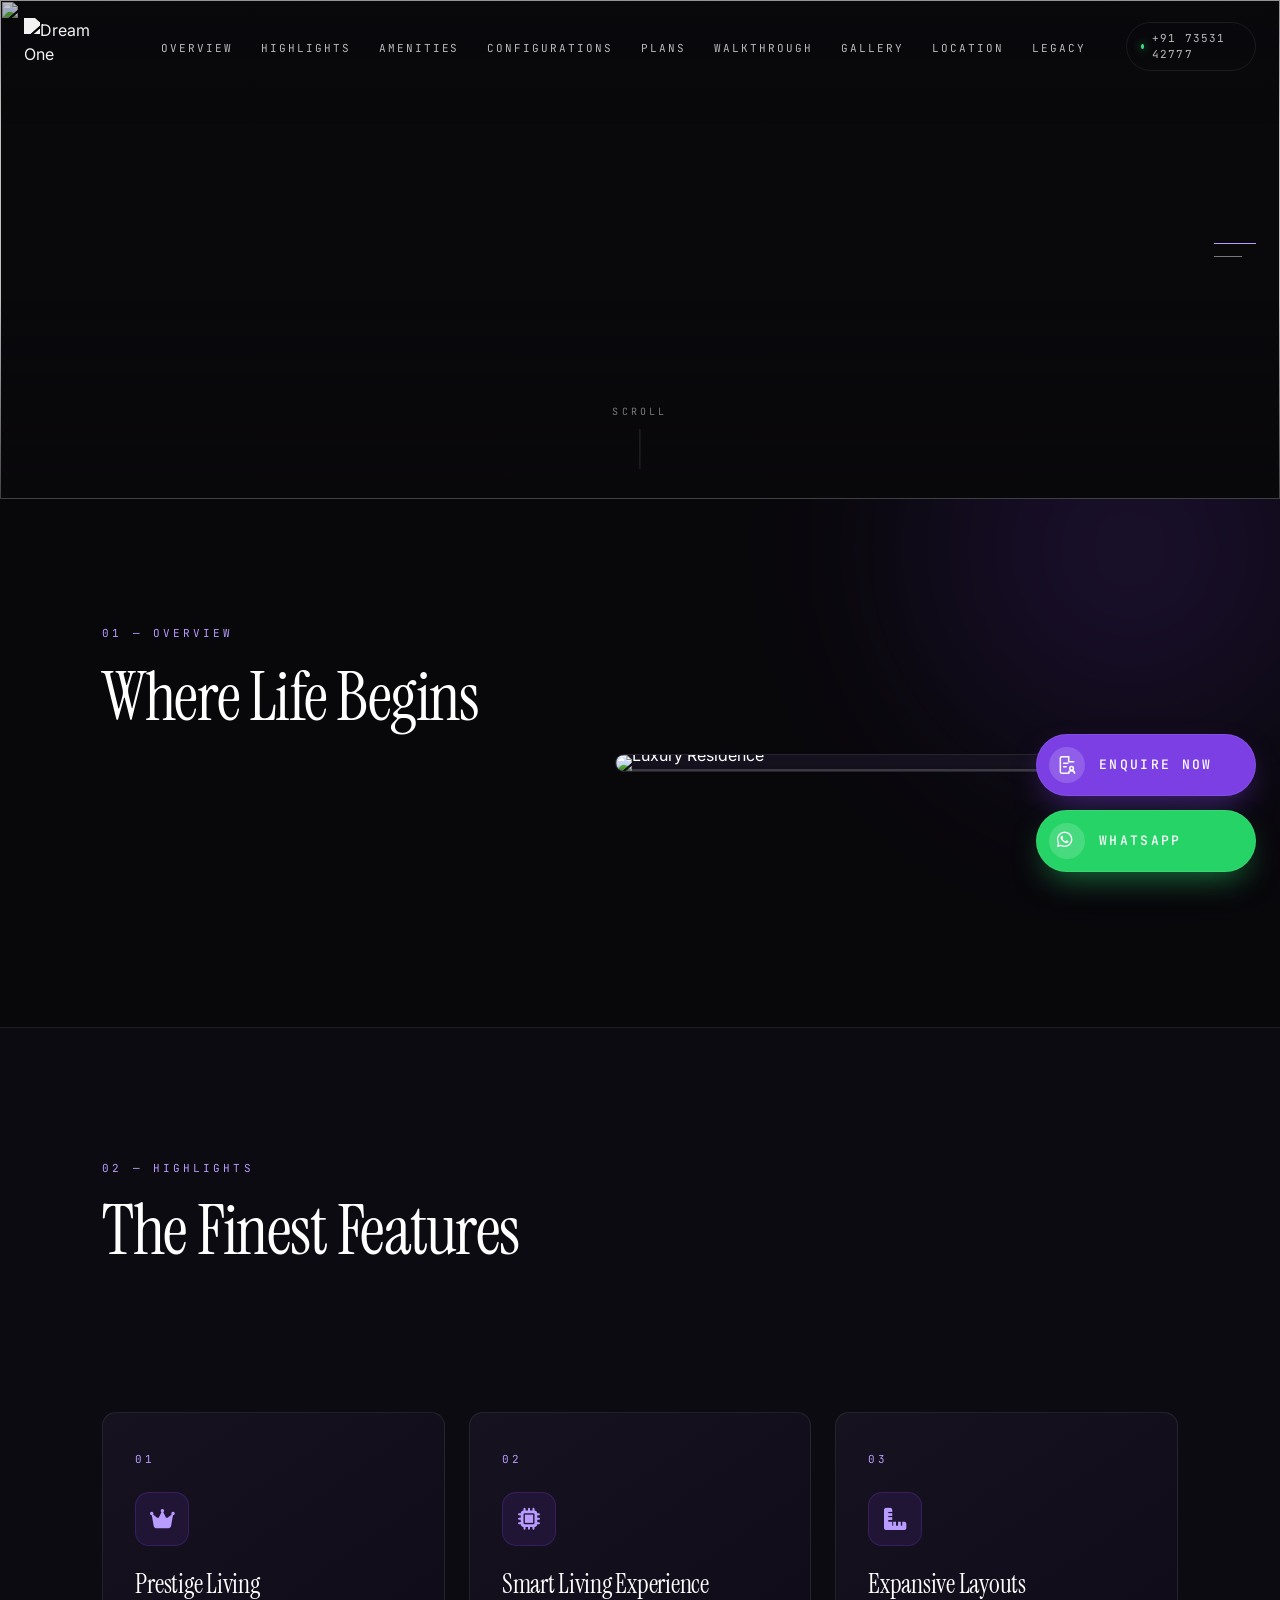
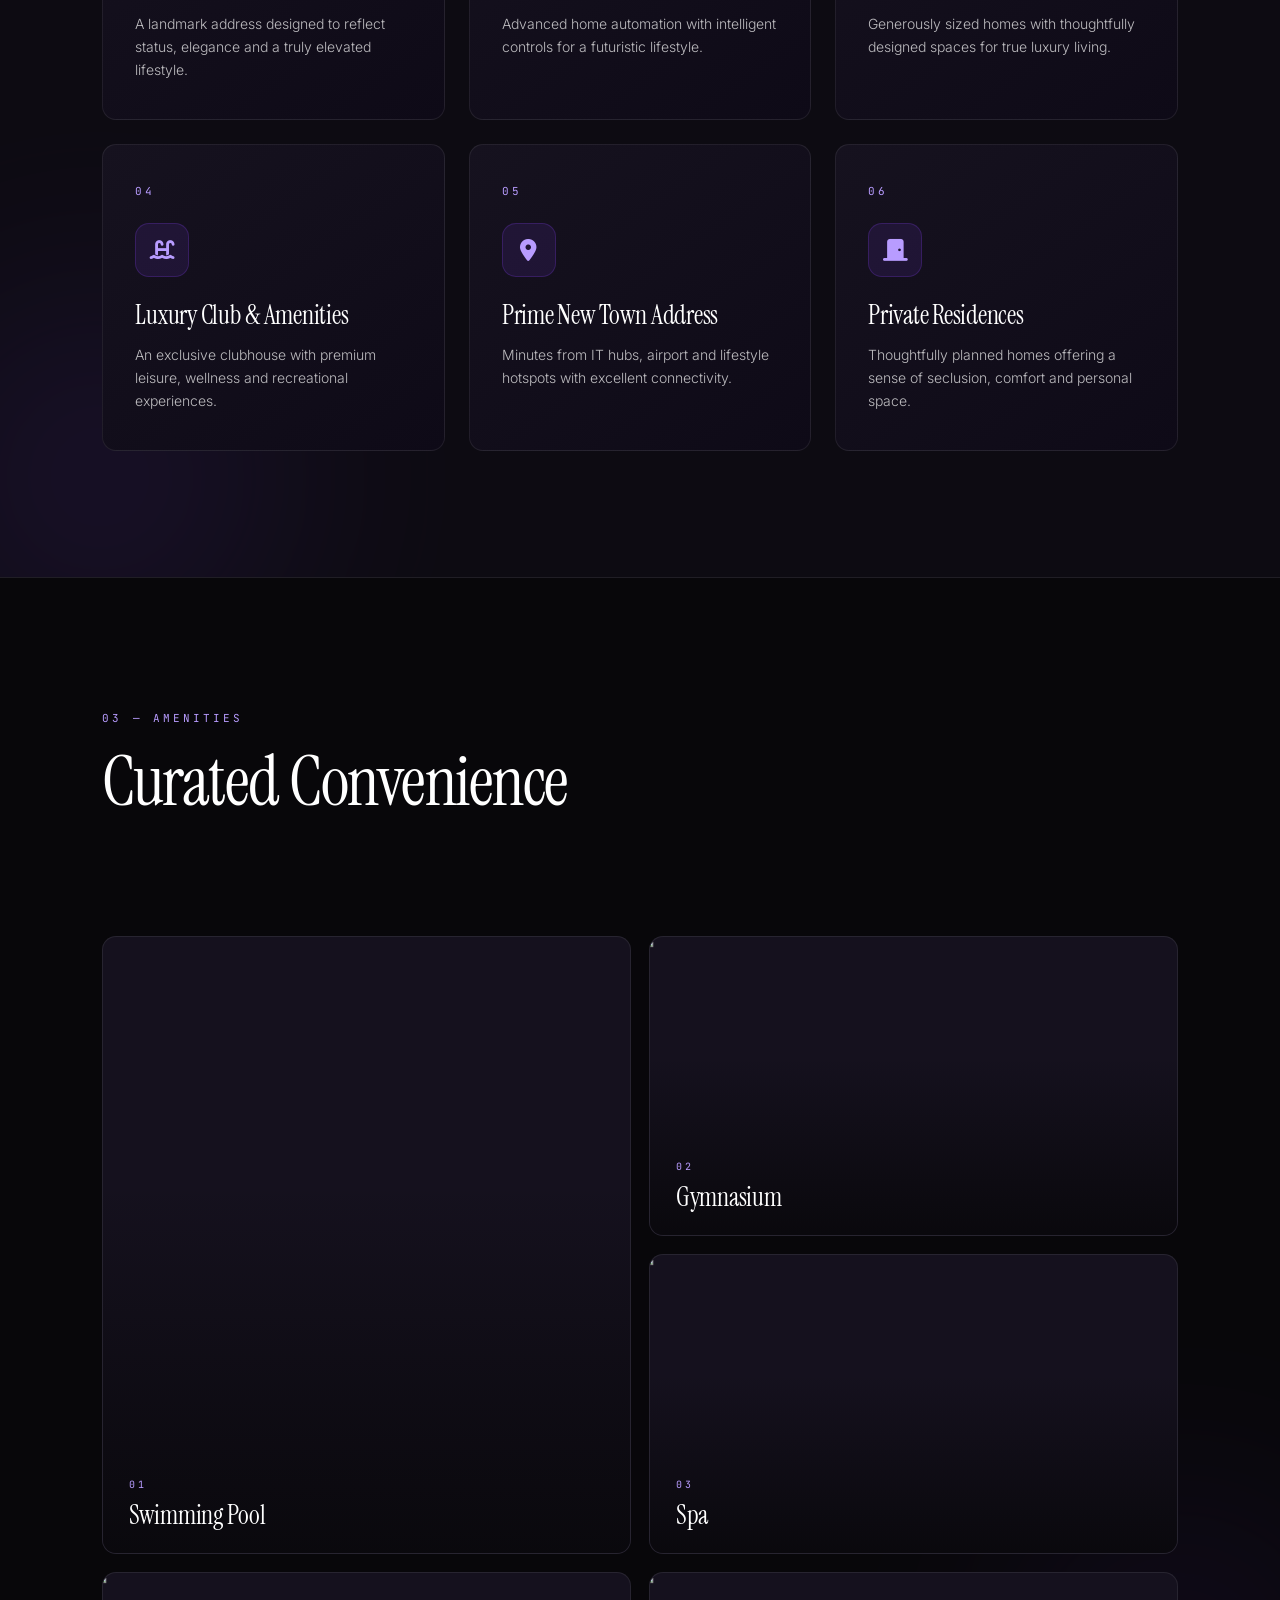
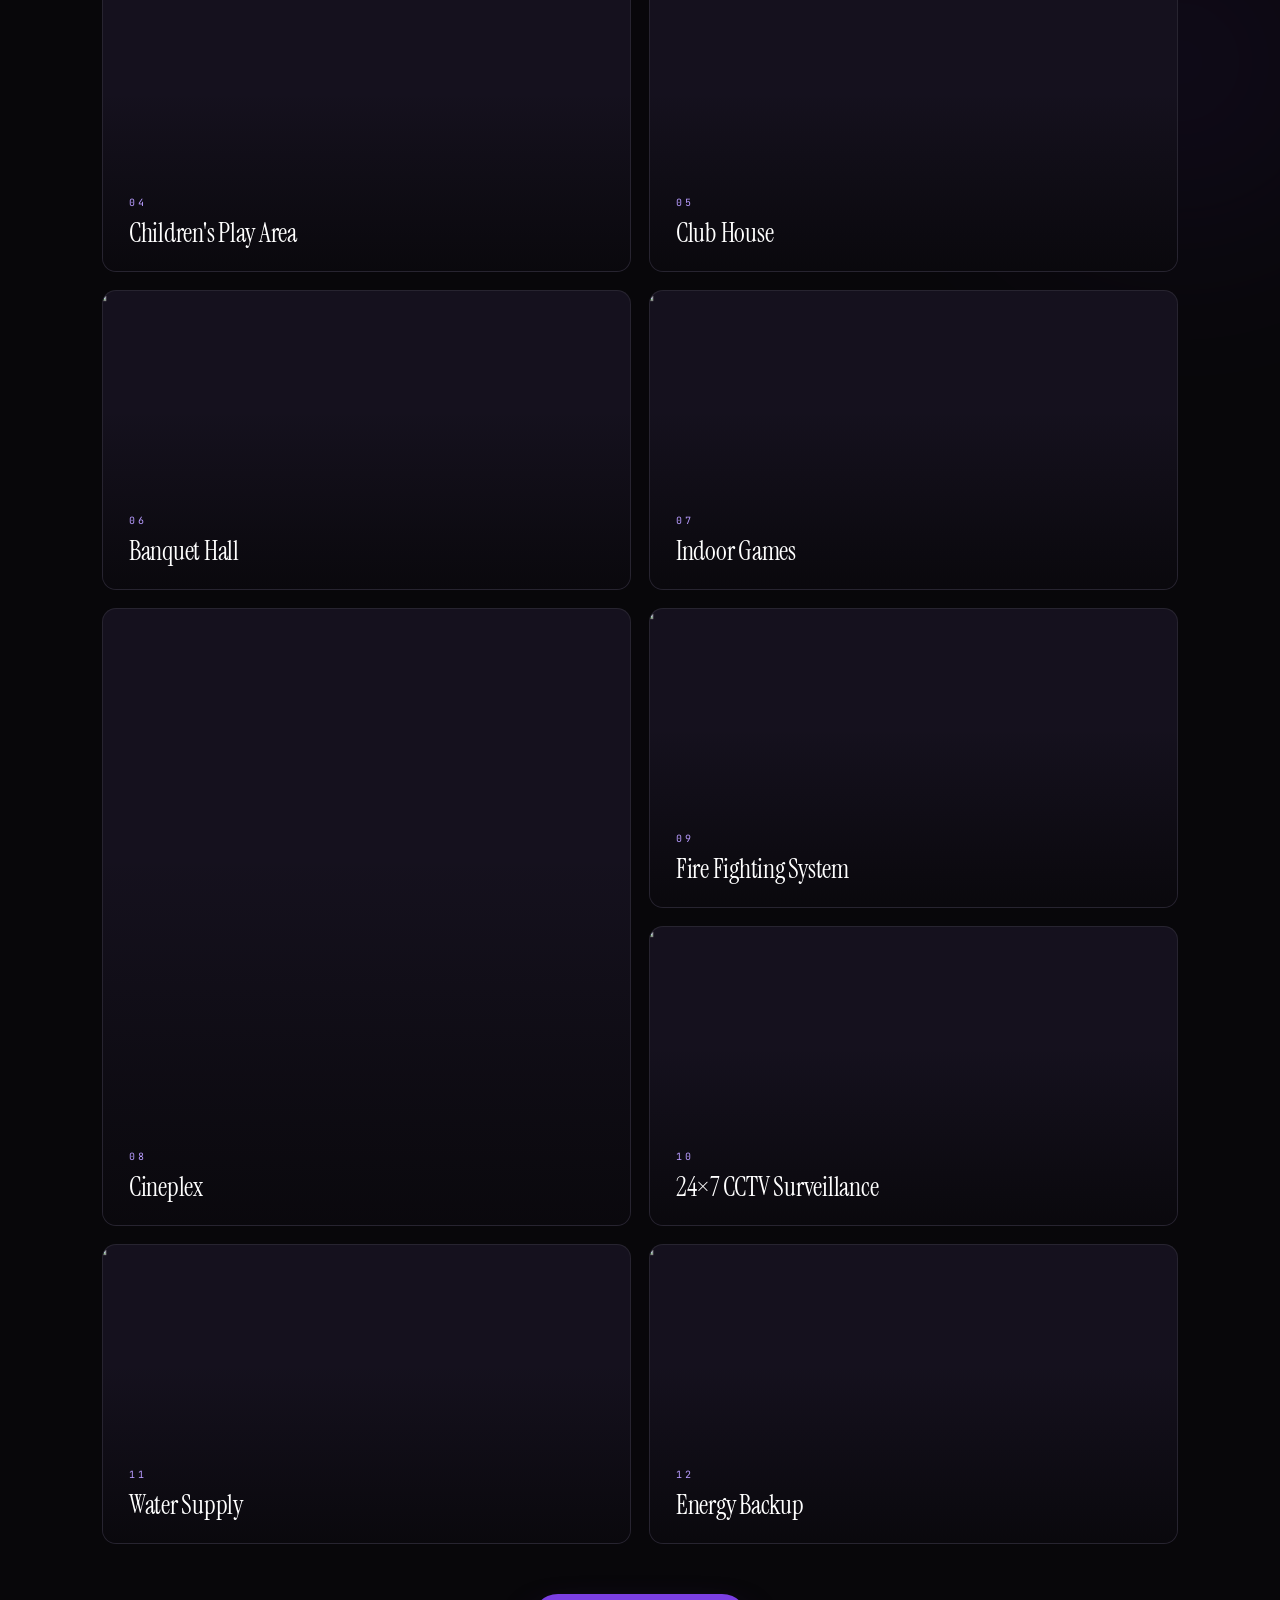
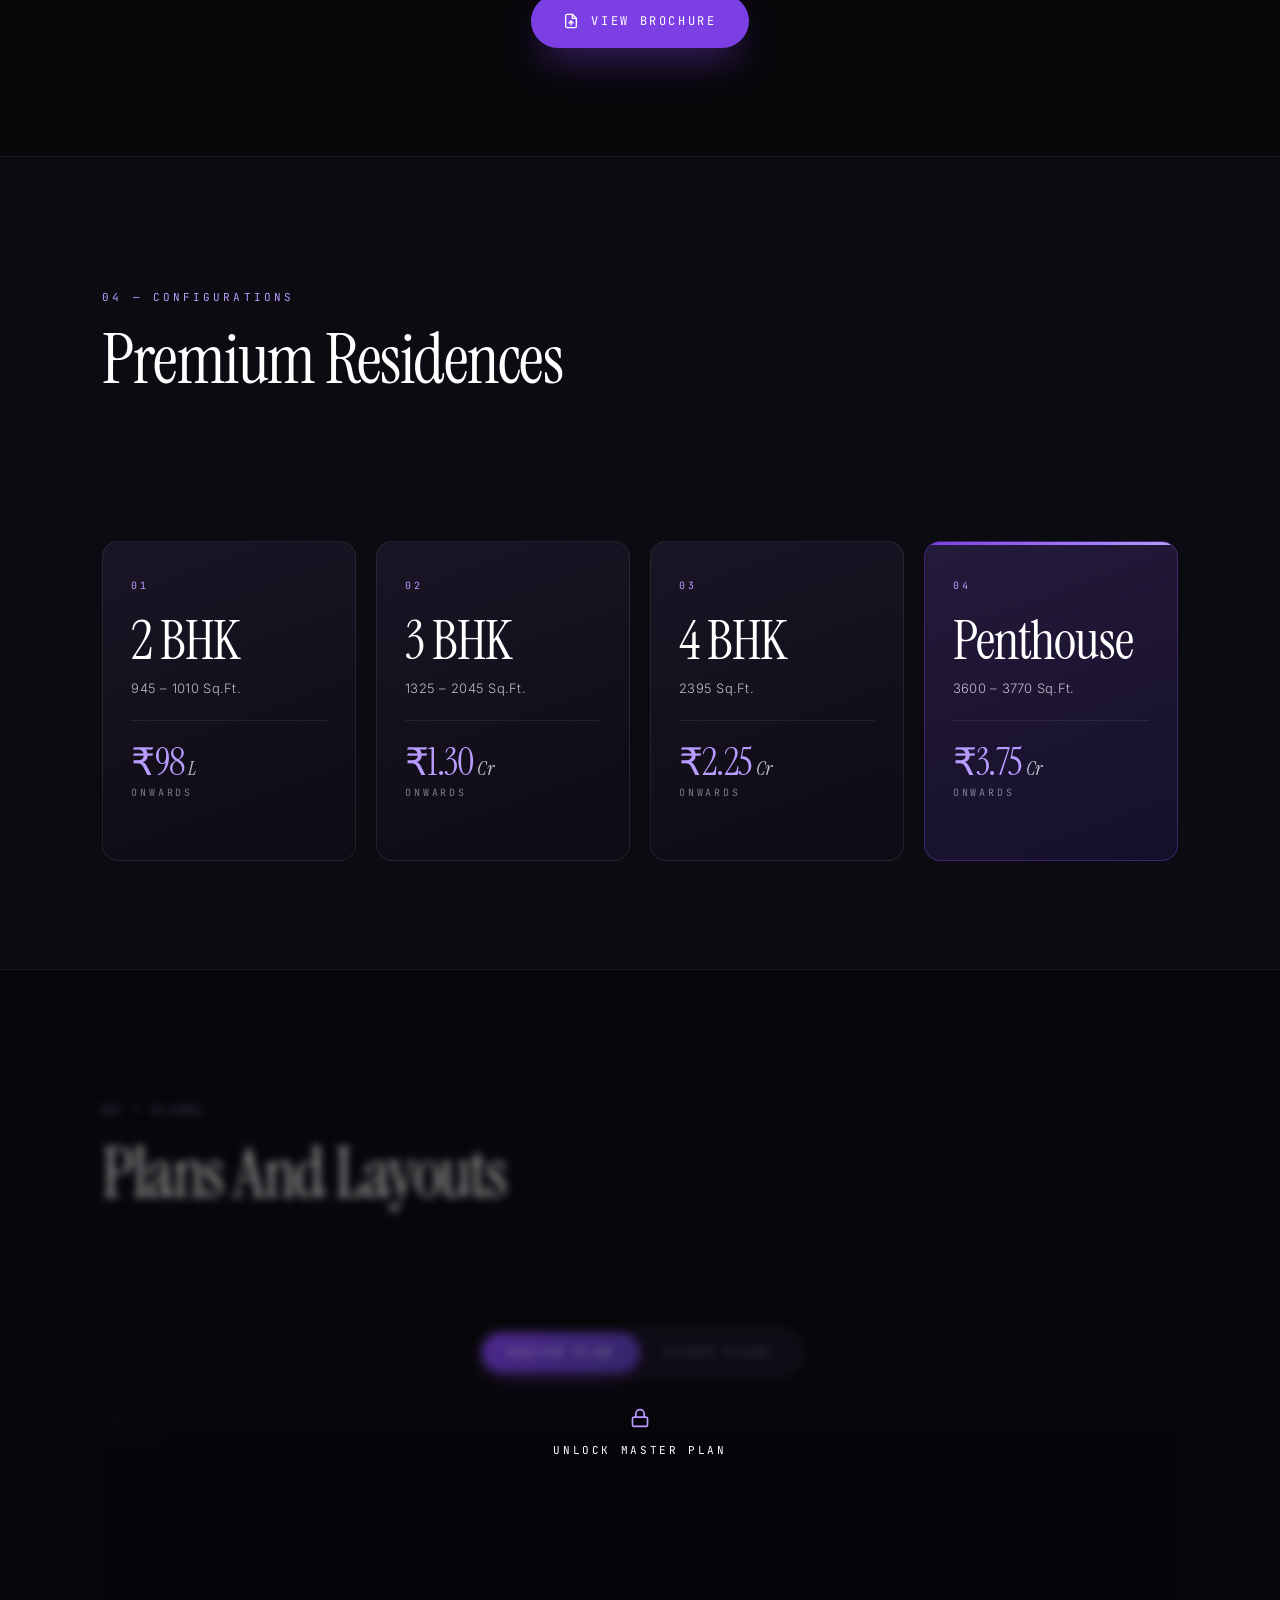
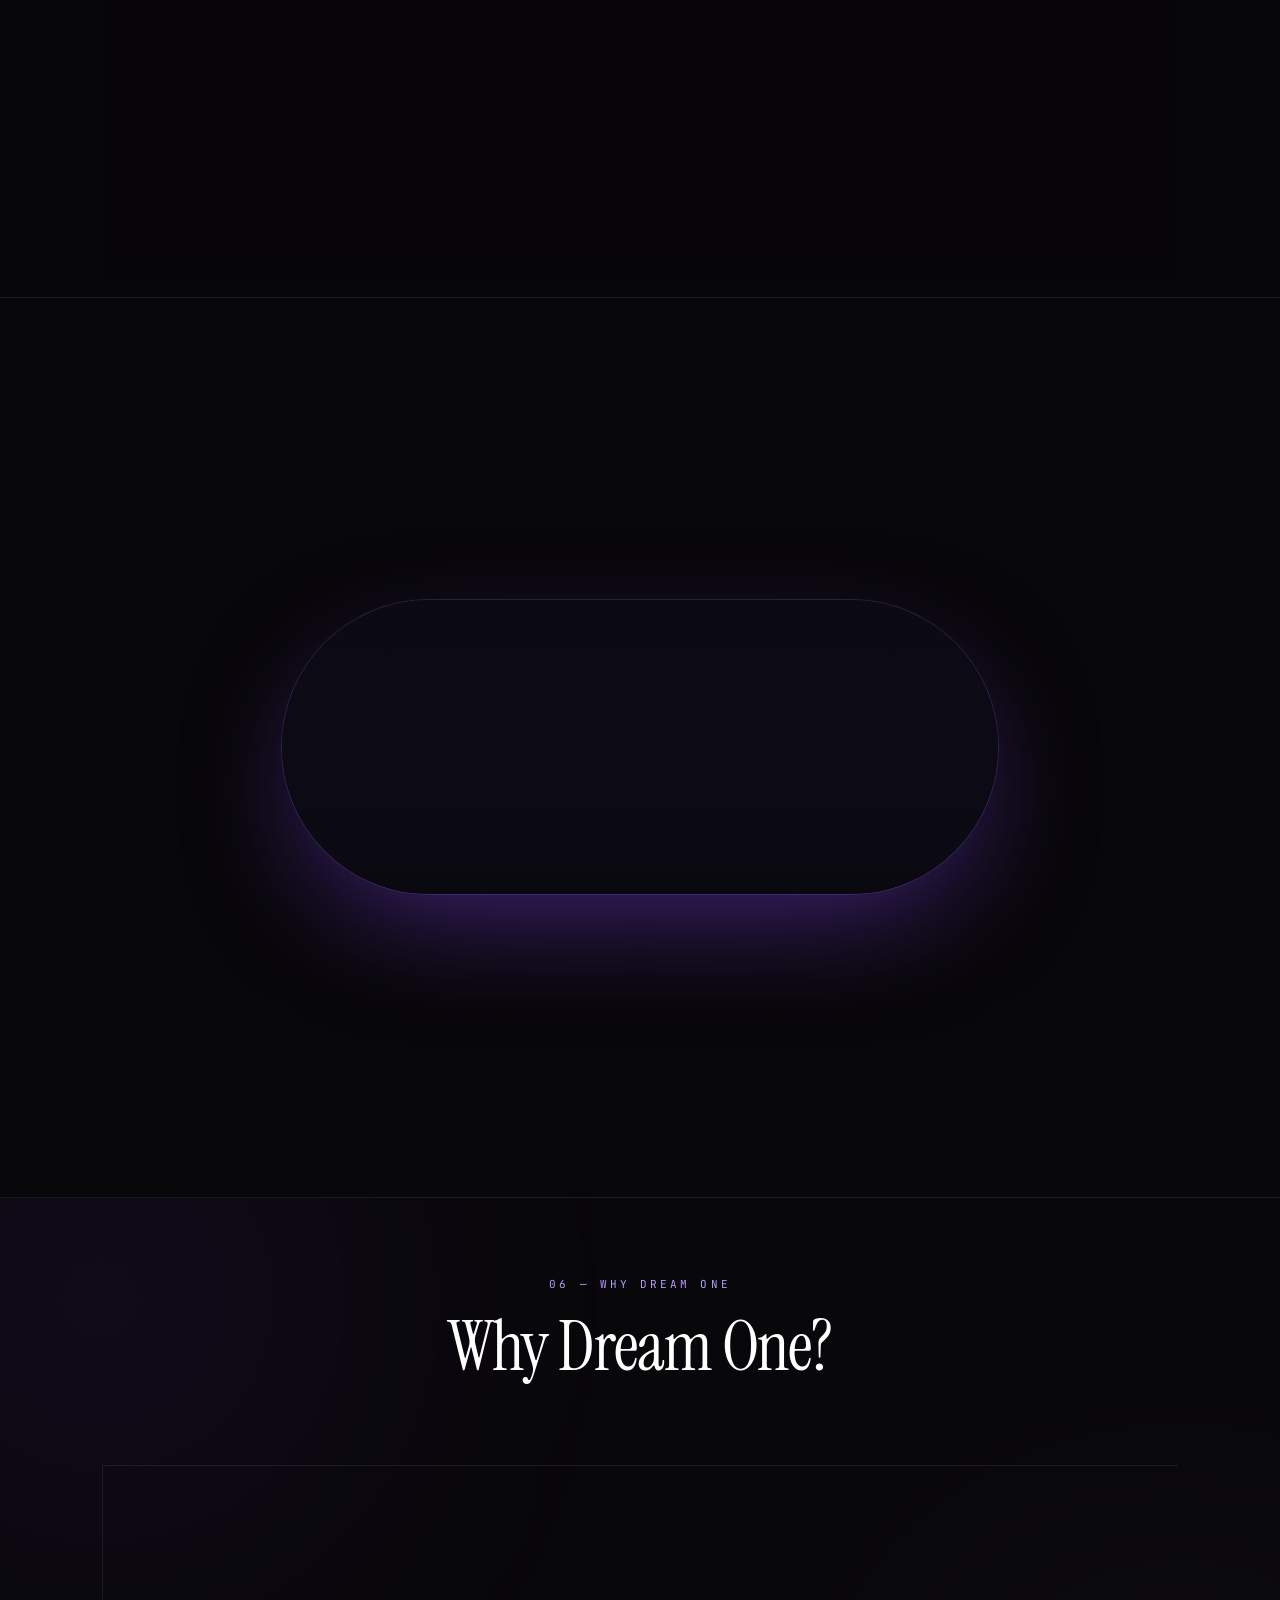
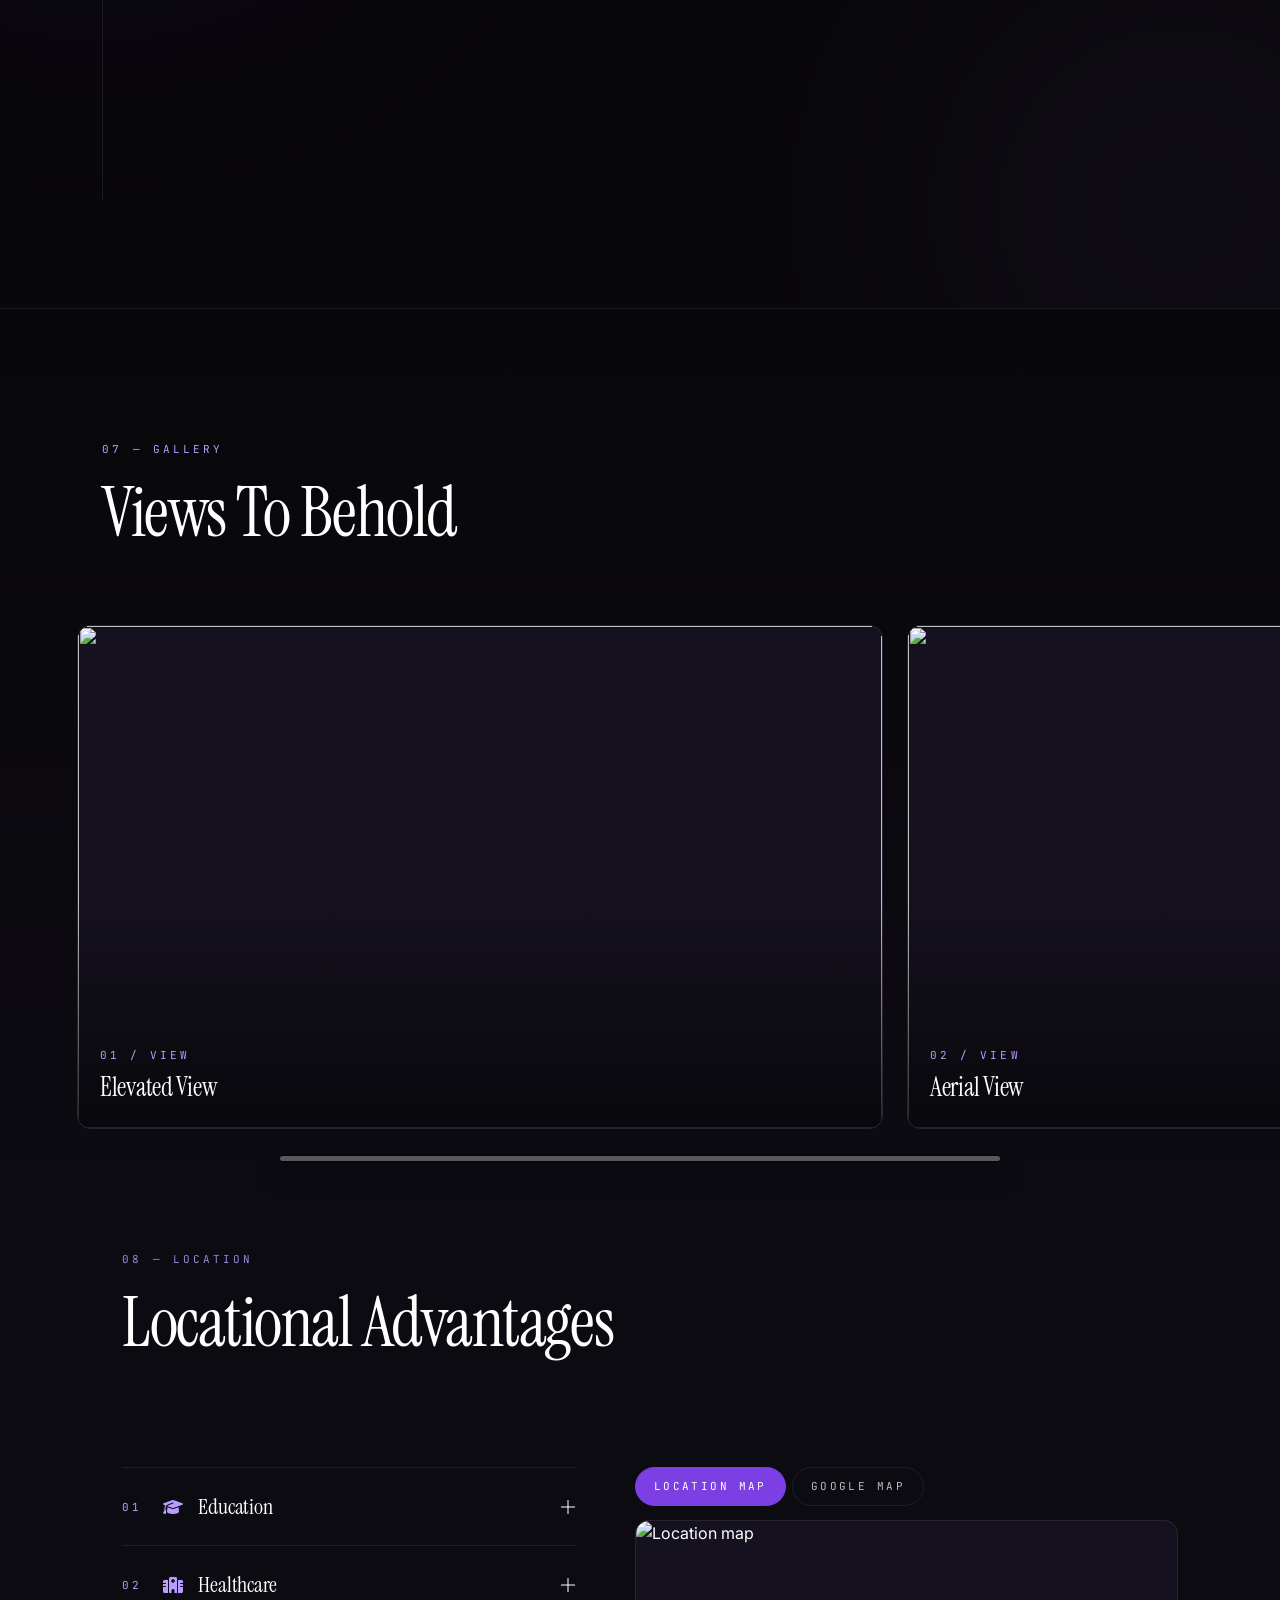
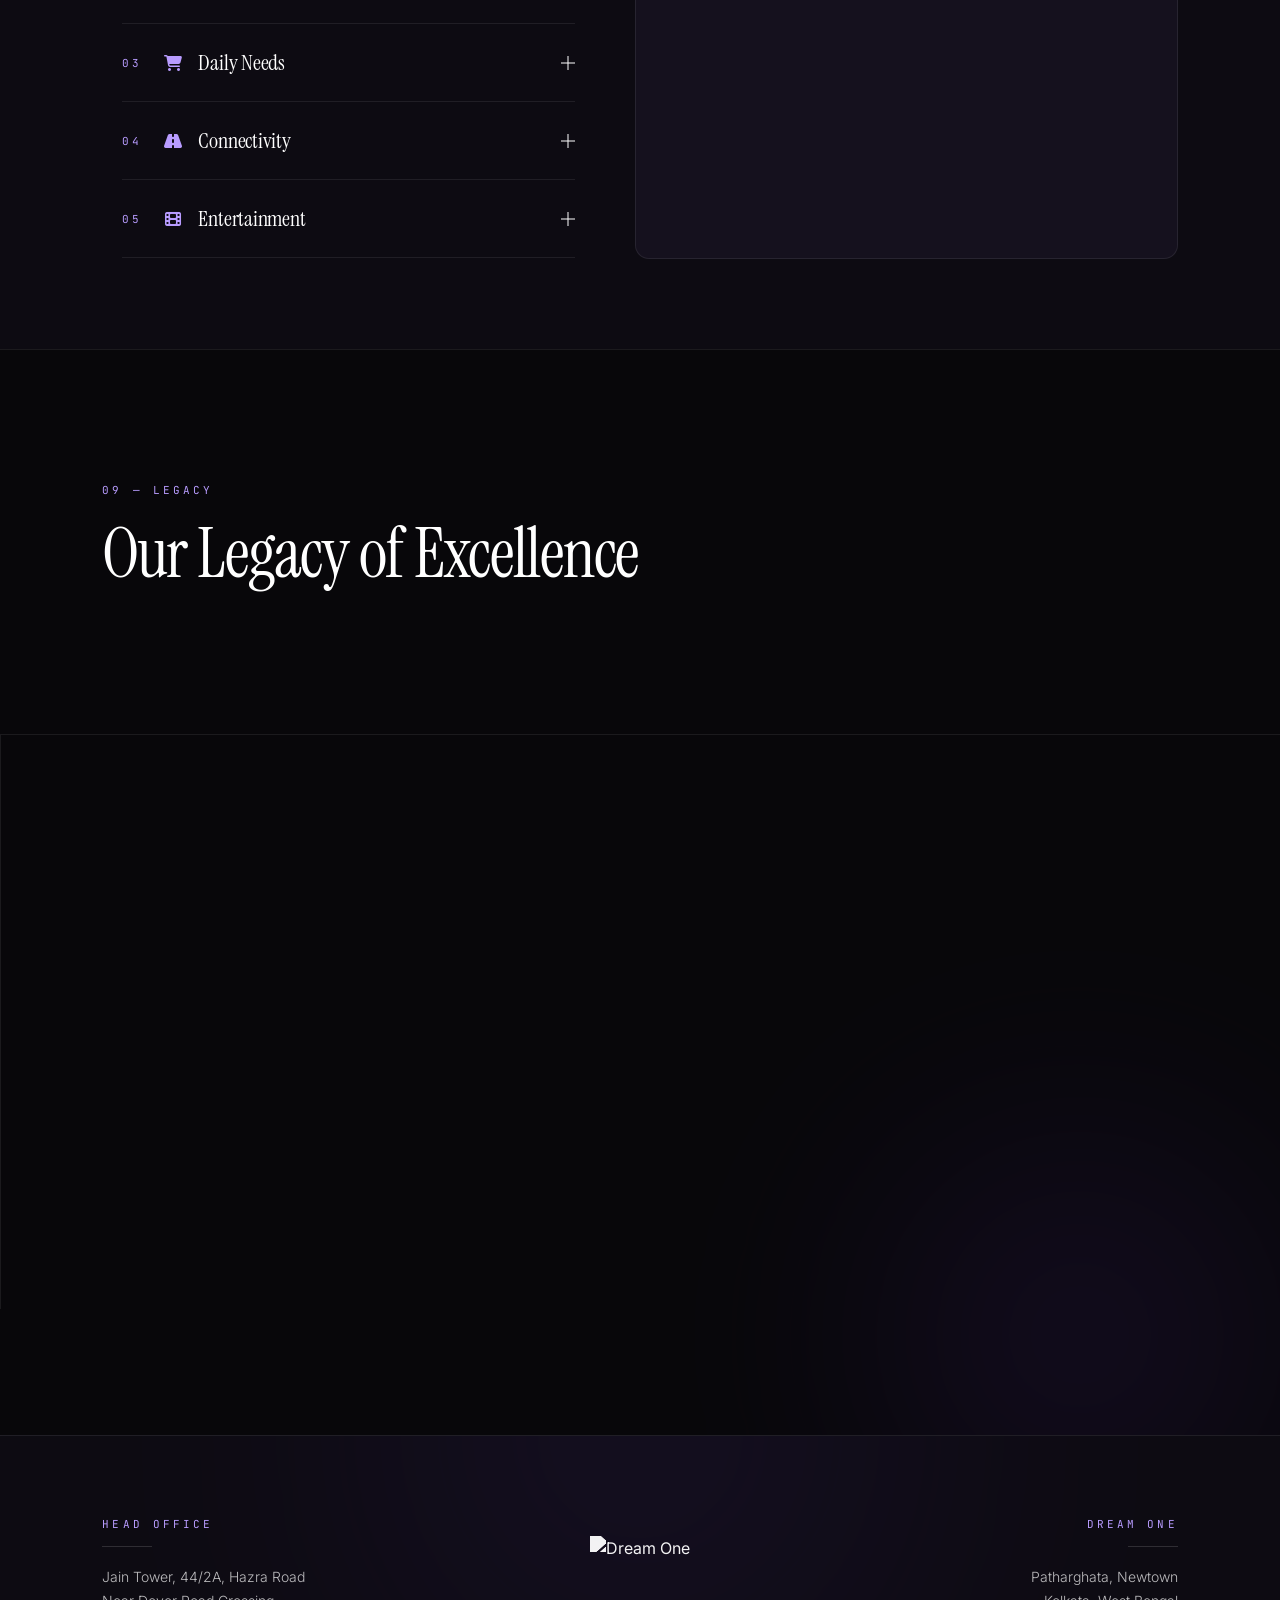
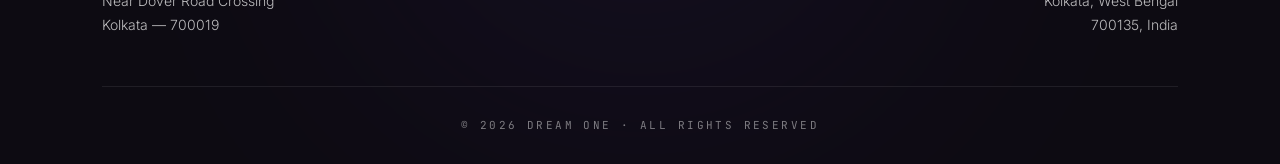
==== index.html @ 5e25c556 "Add files via upload" ====
<!DOCTYPE html>
<html lang="en">
<head>
<meta charset="UTF-8">
<meta name="viewport" content="width=device-width, initial-scale=1.0">
<title>Dream One — Where Life Begins</title>
<script>
  // Always load at top — disable browser scroll restoration
  if ('scrollRestoration' in history) history.scrollRestoration = 'manual';
  window.addEventListener('beforeunload', () => window.scrollTo(0, 0));
  window.addEventListener('load', () => { setTimeout(() => window.scrollTo(0, 0), 0); });
</script>
<link rel="icon" type="image/png" href="img/do_logo.png">

<link rel="preconnect" href="https://fonts.googleapis.com">
<link rel="preconnect" href="https://fonts.gstatic.com" crossorigin>
<link href="https://fonts.googleapis.com/css2?family=Instrument+Serif:ital@0;1&family=Inter:wght@300;400;500;600&family=JetBrains+Mono:wght@400;500&display=swap" rel="stylesheet">
<link rel="stylesheet" href="https://cdnjs.cloudflare.com/ajax/libs/font-awesome/6.5.0/css/all.min.css">

<link rel="stylesheet" href="styles.css">
<link rel="stylesheet" href="styles2.css">
</head>

<body class="is-loading">

<!-- LOADER -->
<div class="loader" id="loader">
  <div class="loader-inner">
    <img src="img/do_logo.png" alt="Dream One" class="loader-logo">
    <div class="loader-count" id="loaderCount">000</div>
    <div class="loader-bar"><span></span></div>
  </div>
</div>

<!-- SCROLL PROGRESS -->
<div class="scroll-progress"></div>


<!-- ========== NAVBAR ========== -->
<nav class="nav" id="nav">
  <div class="nav-inner">
    <a href="#top" class="nav-brand">
      <img src="img/do_logo.png" alt="Dream One" class="brand-logo">
    </a>

    <ul class="nav-menu" id="navMenu">
      <li><a href="#overview">Overview</a></li>
      <li><a href="#highlights">Highlights</a></li>
      <li><a href="#amenities">Amenities</a></li>
      <li><a href="#configurations">Configurations</a></li>
      <li><a href="#plans">Plans</a></li>
      <li><a href="#cinema">Walkthrough</a></li>
      <li><a href="#gallery">Gallery</a></li>
      <li><a href="#location">Location</a></li>
      <li><a href="#legacy">Legacy</a></li>
    </ul>

    <div class="nav-side">
      <a href="tel:+917353142777" class="nav-tel" data-magnetic>
        <span class="tel-dot"></span>
        <span>+91 73531 42777</span>
      </a>
      <button class="nav-burger" id="navBurger" aria-label="Menu">
        <span></span><span></span>
      </button>
    </div>
  </div>
</nav>


<main id="top">

<!-- ========== HERO (no overlay text) ========== -->
<section class="hero" data-screen-label="01 Hero">
  <div class="hero-media" data-hero-media>
    <img src="img/hero_desktop_1.jpg" alt="" class="hero-img active hero-img--desktop" data-hero-img>
    <img src="img/hero_desktop_2.jpg" alt="" class="hero-img hero-img--desktop" data-hero-img>
    <img src="img/hero_mobile_1.jpg" alt="" class="hero-img active hero-img--mobile" data-hero-img-mobile>
    <img src="img/hero_mobile_2.jpg" alt="" class="hero-img hero-img--mobile" data-hero-img-mobile>
    <div class="hero-grain"></div>
    <div class="hero-vignette"></div>
  </div>

  <div class="hero-pager">
    <button class="hero-pager-btn active" data-hero-idx="0"></button>
    <button class="hero-pager-btn" data-hero-idx="1"></button>
  </div>

  <div class="hero-scroll-cue">
    <span>Scroll</span>
    <div class="cue-line"><span></span></div>
  </div>
</section>


<!-- ========== OVERVIEW ========== -->
<section class="overview" id="overview" data-screen-label="02 Overview">
  <div class="ov-grid">
    <div class="ov-left">
      <span class="sect-num">01 — Overview</span>
      <h2 data-split-lines>Where Life Begins</h2>
      <div class="ov-divider"></div>
      <p class="ov-para" data-fade>
        Dream One is a refined residential address where architecture, light and location come
        together. Thoughtful detailing and generous spaces create a quiet, prestigious lifestyle
        balanced between urban connectivity and calm.
      </p>
    </div>

    <figure class="ov-figure" data-parallax-img>
      <img src="img/overview_image.png" alt="Luxury Residence">
      <div class="ov-figure-frame"></div>
    </figure>
  </div>
</section>


<!-- ========== HIGHLIGHTS ========== -->
<section class="highlights" id="highlights" data-screen-label="03 Highlights">

  <header class="sect-head">
    <span class="sect-num">02 — Highlights</span>
    <h2 data-split-lines>The Finest Features</h2>
    <div class="sect-divider"></div>
    <p class="sect-sub" data-fade>
      A seamless fusion of smart technology, spacious living and refined luxury in the heart of New Town.
    </p>
  </header>

  <div class="hl-grid">
    <article class="hl-card" data-hl>
      <span class="hl-num">01</span>
      <div class="hl-icon"><i class="fas fa-crown"></i></div>
      <h3>Prestige Living</h3>
      <p>A landmark address designed to reflect status, elegance and a truly elevated lifestyle.</p>
    </article>

    <article class="hl-card" data-hl>
      <span class="hl-num">02</span>
      <div class="hl-icon"><i class="fas fa-microchip"></i></div>
      <h3>Smart Living Experience</h3>
      <p>Advanced home automation with intelligent controls for a futuristic lifestyle.</p>
    </article>

    <article class="hl-card" data-hl>
      <span class="hl-num">03</span>
      <div class="hl-icon"><i class="fas fa-ruler-combined"></i></div>
      <h3>Expansive Layouts</h3>
      <p>Generously sized homes with thoughtfully designed spaces for true luxury living.</p>
    </article>

    <article class="hl-card" data-hl>
      <span class="hl-num">04</span>
      <div class="hl-icon"><i class="fas fa-water-ladder"></i></div>
      <h3>Luxury Club &amp; Amenities</h3>
      <p>An exclusive clubhouse with premium leisure, wellness and recreational experiences.</p>
    </article>

    <article class="hl-card" data-hl>
      <span class="hl-num">05</span>
      <div class="hl-icon"><i class="fas fa-location-dot"></i></div>
      <h3>Prime New Town Address</h3>
      <p>Minutes from IT hubs, airport and lifestyle hotspots with excellent connectivity.</p>
    </article>

    <article class="hl-card" data-hl>
      <span class="hl-num">06</span>
      <div class="hl-icon"><i class="fas fa-door-closed"></i></div>
      <h3>Private Residences</h3>
      <p>Thoughtfully planned homes offering a sense of seclusion, comfort and personal space.</p>
    </article>
  </div>

</section>


<!-- ========== AMENITIES ========== -->
<section class="amenities" id="amenities" data-screen-label="04 Amenities">

  <header class="sect-head">
    <span class="sect-num">03 — Amenities</span>
    <h2 data-split-lines>Curated Convenience</h2>
    <div class="sect-divider"></div>
    <p class="sect-sub" data-fade>
      Curated lifestyle spaces designed to elevate everyday living.
    </p>
  </header>

  <ul class="am-grid">
    <li class="am-tile am-tile--tall" data-am><img src="img/a1.webp" alt="" loading="lazy" decoding="async"><div class="am-cap"><span>01</span><b>Swimming Pool</b></div></li>
    <li class="am-tile" data-am><img src="img/a2.webp" alt="" loading="lazy" decoding="async"><div class="am-cap"><span>02</span><b>Gymnasium</b></div></li>
    <li class="am-tile" data-am><img src="img/a3.webp" alt="" loading="lazy" decoding="async"><div class="am-cap"><span>03</span><b>Spa</b></div></li>
    <li class="am-tile" data-am><img src="img/a4.webp" alt="" loading="lazy" decoding="async"><div class="am-cap"><span>04</span><b>Children's Play Area</b></div></li>
    <li class="am-tile" data-am><img src="img/a5.webp" alt="" loading="lazy" decoding="async"><div class="am-cap"><span>05</span><b>Club House</b></div></li>
    <li class="am-tile" data-am><img src="img/a6.webp" alt="" loading="lazy" decoding="async"><div class="am-cap"><span>06</span><b>Banquet Hall</b></div></li>
    <li class="am-tile" data-am><img src="img/a7.webp" alt="" loading="lazy" decoding="async"><div class="am-cap"><span>07</span><b>Indoor Games</b></div></li>
    <li class="am-tile am-tile--tall" data-am><img src="img/a8.webp" alt="" loading="lazy" decoding="async"><div class="am-cap"><span>08</span><b>Cineplex</b></div></li>
    <li class="am-tile" data-am><img src="img/a9.webp" alt="" loading="lazy" decoding="async"><div class="am-cap"><span>09</span><b>Fire Fighting System</b></div></li>
    <li class="am-tile" data-am><img src="img/a10.webp" alt="" loading="lazy" decoding="async"><div class="am-cap"><span>10</span><b>24×7 CCTV Surveillance</b></div></li>
    <li class="am-tile" data-am><img src="img/a11.webp" alt="" loading="lazy" decoding="async"><div class="am-cap"><span>11</span><b>Water Supply</b></div></li>
    <li class="am-tile" data-am><img src="img/a12.webp" alt="" loading="lazy" decoding="async"><div class="am-cap"><span>12</span><b>Energy Backup</b></div></li>
  </ul>
  <div class="am-cta">
    <button class="brochure-btn" id="brochureBtn" data-type="brochure">
      <svg width="16" height="16" viewBox="0 0 24 24" fill="none" stroke="currentColor" stroke-width="2" stroke-linecap="round" stroke-linejoin="round"><path d="M14 2H6a2 2 0 0 0-2 2v16a2 2 0 0 0 2 2h12a2 2 0 0 0 2-2V8z"/><polyline points="14 2 14 8 20 8"/><line x1="12" y1="18" x2="12" y2="12"/><polyline points="9 15 12 12 15 15"/></svg>
      <span id="brochureLabel">View Brochure</span>
    </button>
  </div>

</section>


<!-- ========== CONFIGURATIONS ========== -->
<section class="config" id="configurations" data-screen-label="05 Configurations">

  <header class="sect-head">
    <span class="sect-num">04 — Configurations</span>
    <h2 data-split-lines>Premium Residences</h2>
    <div class="sect-divider"></div>
    <p class="sect-sub" data-fade>
      Spacious residences crafted with intelligent layouts, refined interiors and optimal space utilization.
    </p>
  </header>

  <div class="cfg-grid">
    <article class="cfg-card" data-cfg>
      <span class="cfg-idx">01</span>
      <h3 class="cfg-bhk">2 BHK</h3>
      <p class="cfg-size">945 – 1010 Sq.Ft.</p>
      <div class="cfg-line"></div>
      <p class="cfg-price">₹98<em>L</em></p>
      <span class="cfg-onwards">Onwards</span>
    </article>

    <article class="cfg-card" data-cfg>
      <span class="cfg-idx">02</span>
      <h3 class="cfg-bhk">3 BHK</h3>
      <p class="cfg-size">1325 – 2045 Sq.Ft.</p>
      <div class="cfg-line"></div>
      <p class="cfg-price">₹1.30<em>Cr</em></p>
      <span class="cfg-onwards">Onwards</span>
    </article>

    <article class="cfg-card" data-cfg>
      <span class="cfg-idx">03</span>
      <h3 class="cfg-bhk">4 BHK</h3>
      <p class="cfg-size">2395 Sq.Ft.</p>
      <div class="cfg-line"></div>
      <p class="cfg-price">₹2.25<em>Cr</em></p>
      <span class="cfg-onwards">Onwards</span>
    </article>

    <article class="cfg-card cfg-card--feature" data-cfg>
      <span class="cfg-idx">04</span>
      <h3 class="cfg-bhk">Penthouse</h3>
      <p class="cfg-size">3600 – 3770 Sq.Ft.</p>
      <div class="cfg-line"></div>
      <p class="cfg-price">₹3.75<em>Cr</em></p>
      <span class="cfg-onwards">Onwards</span>
    </article>
  </div>
</section>


<!-- ========== PLANS ========== -->
<section class="plans" id="plans" data-screen-label="06 Plans">

  <header class="sect-head">
    <span class="sect-num">05 — Plans</span>
    <h2 data-split-lines>Plans And Layouts</h2>
    <div class="sect-divider"></div>
    <p class="sect-sub" data-fade>
      Explore the master layout and detailed floor configurations.
    </p>
  </header>

  <div class="plans-tabs">
    <button class="ptab active" data-tab="master">Master Plan</button>
    <button class="ptab" data-tab="floor">Floor Plans</button>
  </div>

  <div class="plans-pane active" data-pane="master">
    <div class="plan-section-label"><span>Master Plan</span></div>
    <div class="plan-card plan-card--lg locked" data-plan><div class="plan-img-wrap"><img src="img/1.webp" alt="Master Plan"></div>
      <button class="plan-lock open-modal" data-type="enquiry">
        <svg width="20" height="20" viewBox="0 0 24 24" fill="none" stroke="currentColor" stroke-width="2"><rect x="3" y="11" width="18" height="11" rx="2"/><path d="M7 11V7a5 5 0 0 1 10 0v4"/></svg>
        <span>Unlock Master Plan</span>
      </button>
    </div>
  </div>

  <div class="plans-pane" data-pane="floor">
    <div class="plan-section-label"><span>Floor Plans</span></div>
    <div class="plans-grid">
      <div class="plan-card locked" data-plan><div class="plan-img-wrap"><img src="img/2.webp" alt=""></div><button class="plan-lock open-modal" data-type="enquiry">View</button><div class="plan-info"><b>Floor Plan 1</b><span>Block - 1</span></div></div>
      <div class="plan-card locked" data-plan><div class="plan-img-wrap"><img src="img/3.webp" alt=""></div><button class="plan-lock open-modal" data-type="enquiry">View</button><div class="plan-info"><b>Floor Plan 2</b><span>Block - 1</span></div></div>
      <div class="plan-card locked" data-plan><div class="plan-img-wrap"><img src="img/4.webp" alt=""></div><button class="plan-lock open-modal" data-type="enquiry">View</button><div class="plan-info"><b>Floor Plan 3</b><span>Block - 2</span></div></div>
      <div class="plan-card locked" data-plan><div class="plan-img-wrap"><img src="img/5.webp" alt=""></div><button class="plan-lock open-modal" data-type="enquiry">View</button><div class="plan-info"><b>Floor Plan 4</b><span>Block - 2</span></div></div>
      <div class="plan-card locked" data-plan><div class="plan-img-wrap"><img src="img/6.webp" alt=""></div><button class="plan-lock open-modal" data-type="enquiry">View</button><div class="plan-info"><b>Floor Plan 5</b><span>Block - 2</span></div></div>
      <div class="plan-card locked" data-plan><div class="plan-img-wrap"><img src="img/7.webp" alt=""></div><button class="plan-lock open-modal" data-type="enquiry">View</button><div class="plan-info"><b>Floor Plan 6</b><span>Block - 2</span></div></div>
      <div class="plan-card locked" data-plan><div class="plan-img-wrap"><img src="img/8.webp" alt=""></div><button class="plan-lock open-modal" data-type="enquiry">View</button><div class="plan-info"><b>Floor Plan 7</b><span>Block - 3</span></div></div>
      <div class="plan-card locked" data-plan><div class="plan-img-wrap"><img src="img/9.webp" alt=""></div><button class="plan-lock open-modal" data-type="enquiry">View</button><div class="plan-info"><b>Floor Plan 8</b><span>Block - 3</span></div></div>
      <div class="plan-card locked" data-plan><div class="plan-img-wrap"><img src="img/10.webp" alt=""></div><button class="plan-lock open-modal" data-type="enquiry">View</button><div class="plan-info"><b>Floor Plan 9</b><span>Block - 3</span></div></div>
      <div class="plan-card locked" data-plan><div class="plan-img-wrap"><img src="img/11.webp" alt=""></div><button class="plan-lock open-modal" data-type="enquiry">View</button><div class="plan-info"><b>Floor Plan 10</b><span>Block - 3 &amp; 4</span></div></div>
      <div class="plan-card locked" data-plan><div class="plan-img-wrap"><img src="img/12.webp" alt=""></div><button class="plan-lock open-modal" data-type="enquiry">View</button><div class="plan-info"><b>Floor Plan 11</b><span>Block - 3</span></div></div>
      <div class="plan-card locked" data-plan><div class="plan-img-wrap"><img src="img/13.webp" alt=""></div><button class="plan-lock open-modal" data-type="enquiry">View</button><div class="plan-info"><b>Floor Plan 12</b><span>Block - 3</span></div></div>
    </div>
  </div>

</section>

<!-- ========== CINEMA — circle video that expands to fullscreen on scroll ========== -->
<section class="cinema" id="cinema" data-screen-label="06 Walkthrough">
  <div class="cinema-stage">
    <div class="cinema-mask" data-cinema-mask>
      <video class="cinema-video" data-cinema-video
             loop muted playsinline preload="auto"
             data-src-desktop="img/Video.mp4"
             data-src-mobile="img/Video 2.mp4">
        <!-- src is set in JS based on viewport width (matches the pill orientation) -->
      </video>
      <div class="cinema-veil"></div>
    </div>
  </div>
  <div class="cinema-label" data-cinema-label>
    <span class="sect-num">06 — Walkthrough</span>
    <h2>Step Inside</h2>
    <p>Keep scrolling to enter.</p>
  </div>
</section>


<section class="why" id="why" data-screen-label="07 Why">
  <div class="why-bg">
    <div class="why-orb why-orb--1"></div>
    <div class="why-orb why-orb--2"></div>
  </div>

  <header class="sect-head sect-head--center">
    <span class="sect-num">06 — Why Dream One</span>
    <h2 data-split-lines>Why Dream One?</h2>
    <div class="sect-divider" style="margin-left:auto;margin-right:auto;"></div>
  </header>

  <ul class="why-grid">
    <li class="why-card" data-why>
      <div class="why-ico"><svg width="38" height="38" viewBox="0 0 24 24" fill="none" stroke="currentColor" stroke-width="1.6" stroke-linecap="round" stroke-linejoin="round"><path d="M21 10c0 7-9 13-9 13s-9-6-9-13a9 9 0 0 1 18 0z"/><circle cx="12" cy="10" r="3"/></svg></div>
      <h3>Prime Location</h3>
      <p>Superior connectivity to airport, IT hubs, schools and lifestyle hotspots in New Town.</p>
    </li>
    <li class="why-card" data-why>
      <div class="why-ico"><svg width="38" height="38" viewBox="0 0 24 24" fill="none" stroke="currentColor" stroke-width="1.6" stroke-linecap="round" stroke-linejoin="round"><path d="M3 18h18M5 18V8l7-4 7 4v10M9 18v-7h6v7"/></svg></div>
      <h3>Ultra-Luxurious Lifestyle</h3>
      <p>20,000 sq.ft. Club Atria, 65% open spaces and a temperature-controlled swimming pool.</p>
    </li>
    <li class="why-card" data-why>
      <div class="why-ico"><svg width="38" height="38" viewBox="0 0 24 24" fill="none" stroke="currentColor" stroke-width="1.6" stroke-linecap="round" stroke-linejoin="round"><rect x="3" y="9" width="6" height="12"/><rect x="9" y="5" width="6" height="16"/><rect x="15" y="2" width="6" height="19"/></svg></div>
      <h3>First-of-its-Kind Architecture</h3>
      <p>Iconic wave-pattern elevation with Eco Park views and smart homes designed in collaboration with Hager &amp; Versace.</p>
    </li>
    <li class="why-card" data-why>
      <div class="why-ico"><svg width="38" height="38" viewBox="0 0 24 24" fill="none" stroke="currentColor" stroke-width="1.6" stroke-linecap="round" stroke-linejoin="round"><path d="M3 6h18l-2 12H5L3 6z"/><circle cx="9" cy="21" r="1.2"/><circle cx="17" cy="21" r="1.2"/><path d="M3 6L2 3H0"/></svg></div>
      <h3>Exceeding Convenience</h3>
      <p>Close proximity to healthcare, education, supermarkets and recreational hubs of every kind.</p>
    </li>
  </ul>
</section>

<!-- ========== GALLERY ========== -->
<section class="gallery" id="gallery" data-screen-label="08 Gallery">
  <div class="g-pin" data-g-pin>
    <header class="sect-head g-head">
      <span class="sect-num">07 — Gallery</span>
      <h2 data-split-lines>Views To Behold</h2>
      <p class="sect-sub" data-fade>
        Experience refined living through curated architectural moments.
      </p>
    </header>

    <div class="g-track" data-g-track>
      <figure class="g-card" data-g><img src="img/g1.webp" alt=""><figcaption><span>01 / View</span><b>Elevated View</b></figcaption></figure>
      <figure class="g-card" data-g><img src="img/g2.webp" alt=""><figcaption><span>02 / View</span><b>Aerial View</b></figcaption></figure>
      <figure class="g-card" data-g><img src="img/g3.webp" alt=""><figcaption><span>03 / View</span><b>Side View</b></figcaption></figure>
      <figure class="g-card" data-g><img src="img/g4.webp" alt=""><figcaption><span>04 / View</span><b>Front View</b></figcaption></figure>
      <figure class="g-card" data-g><img src="img/g5.webp" alt=""><figcaption><span>05 / View</span><b>Sky Line View</b></figcaption></figure>
      <figure class="g-card" data-g><img src="img/g6.webp" alt=""><figcaption><span>06 / View</span><b>Zoomed View</b></figcaption></figure>
    </div>

    <div class="g-progress"><span></span></div>
  </div>
</section>


<!-- ========== LOCATION ========== -->
<section class="location" id="location" data-screen-label="09 Location">

  <header class="sect-head">
    <span class="sect-num">08 — Location</span>
    <h2 data-split-lines>Locational Advantages</h2>
    <div class="sect-divider"></div>
    <p class="sect-sub" data-fade>
      Seamless living with everything within reach in New Town.
    </p>
  </header>

  <div class="loc-grid">
    <div class="loc-left">
      <div class="loc-accordion" data-acc>
        <details>
          <summary><span class="acc-i">01</span> <i class="fas fa-graduation-cap"></i> Education <i class="acc-plus"></i></summary><div class="acc-content"><div class="acc-inner"><ul>
            <li><span>Amity University Kolkata</span><span>8 km</span></li>
            <li><span>DPS New Town</span><span>3.5 km</span></li>
            <li><span>Narayana School</span><span>5 km</span></li>
            <li><span>Techno India University</span><span>6.5 km</span></li>
            <li><span>The Newtown School</span><span>4.2 km</span></li>
          </ul></div></div>
        </details>
        <details>
          <summary><span class="acc-i">02</span> <i class="fas fa-hospital"></i> Healthcare <i class="acc-plus"></i></summary><div class="acc-content"><div class="acc-inner"><ul>
            <li><span>Charnock Hospital</span><span>3 km</span></li>
            <li><span>ILS Hospital</span><span>6 km</span></li>
            <li><span>Medica Superspecialty</span><span>8 km</span></li>
            <li><span>Ohio Hospital</span><span>5.5 km</span></li>
            <li><span>Tata Medical Center</span><span>4 km</span></li>
          </ul></div></div>
        </details>
        <details>
          <summary><span class="acc-i">03</span> <i class="fas fa-cart-shopping"></i> Daily Needs <i class="acc-plus"></i></summary><div class="acc-content"><div class="acc-inner"><ul>
            <li><span>Axis Mall</span><span>4.5 km</span></li>
            <li><span>City Centre 2</span><span>5 km</span></li>
            <li><span>DLF Galleria</span><span>6 km</span></li>
            <li><span>Reliance Smart</span><span>2 km</span></li>
            <li><span>Spencer's</span><span>3 km</span></li>
          </ul></div></div>
        </details>
        <details>
          <summary><span class="acc-i">04</span> <i class="fas fa-road"></i> Connectivity <i class="acc-plus"></i></summary><div class="acc-content"><div class="acc-inner"><ul>
            <li><span>Airport</span><span>10 km</span></li>
            <li><span>Eco Park Gate</span><span>2.5 km</span></li>
            <li><span>New Town Bus Stand</span><span>3 km</span></li>
            <li><span>Rajarhat Chowmatha</span><span>1 km</span></li>
            <li><span>Sector V</span><span>8 km</span></li>
          </ul></div></div>
        </details>
        <details>
          <summary><span class="acc-i">05</span> <i class="fas fa-film"></i> Entertainment <i class="acc-plus"></i></summary><div class="acc-content"><div class="acc-inner"><ul>
            <li><span>Aquatica</span><span>8 km</span></li>
            <li><span>City Centre 1</span><span>9 km</span></li>
            <li><span>Eco Park</span><span>2 km</span></li>
            <li><span>Mother's Wax Museum</span><span>3 km</span></li>
            <li><span>Nicco Park</span><span>7 km</span></li>
          </ul></div></div>
        </details>
      </div>
    </div>

    <div class="loc-right">
      <div class="loc-map-tabs">
        <button class="mtab active" data-map="linear">Location Map</button>
        <button class="mtab" data-map="google">Google Map</button>
      </div>
      <div class="loc-map" data-map-view="linear">
        <img src="img/Linear.webp" alt="Location map">
      </div>
      <div class="loc-map" data-map-view="google" hidden>
        <iframe src="https://www.google.com/maps?q=Dream+One+Newtown+Kolkata&output=embed" loading="lazy"></iframe>
      </div>
    </div>
  </div>
</section>


<!-- ========== LEGACY ========== -->
<section class="legacy" id="legacy" data-screen-label="10 Legacy">

  <header class="sect-head">
    <span class="sect-num">09 — Legacy</span>
    <h2 data-split-lines>Our Legacy of Excellence</h2>
    <div class="sect-divider"></div>
    <p class="sect-sub" data-fade>
      Built on trust, driven by innovation, and defined by decades of delivering landmark developments.
    </p>
  </header>

  <div class="legacy-grid">
    <div class="lg-item" data-fade>
      <i class="fas fa-building lg-ico"></i>
      <span class="lg-num">Reputed</span>
      <b>In Real Estate</b>
      <p>A trusted name across decades</p>
    </div>
    <div class="lg-item" data-fade>
      <i class="fas fa-clock lg-ico"></i>
      <span class="lg-num" data-counter="20" data-suffix="+">0+</span>
      <b>Years</b>
      <p>Of delivering excellence</p>
    </div>
    <div class="lg-item" data-fade>
      <i class="fas fa-users lg-ico"></i>
      <span class="lg-num" data-counter="7000" data-suffix="+">0+</span>
      <b>Families</b>
      <p>Have made it home</p>
    </div>
    <div class="lg-item" data-fade>
      <i class="fas fa-award lg-ico"></i>
      <span class="lg-num">Top</span>
      <b>Quality</b>
      <p>Commitment &amp; trust</p>
    </div>
    <div class="lg-item" data-fade>
      <i class="fas fa-city lg-ico"></i>
      <span class="lg-num" data-counter="5" data-suffix="M">0M</span>
      <b>Sqft</b>
      <p>Developed</p>
    </div>
    <div class="lg-item" data-fade>
      <i class="fas fa-layer-group lg-ico"></i>
      <span class="lg-num" data-counter="20" data-suffix="M">0M</span>
      <b>Sqft</b>
      <p>Under development</p>
    </div>
    <div class="lg-item" data-fade>
      <i class="fas fa-diagram-project lg-ico"></i>
      <span class="lg-num" data-counter="12" data-suffix="">0</span>
      <b>Projects</b>
      <p>Across the country</p>
    </div>
    <div class="lg-item" data-fade>
      <i class="fas fa-trophy lg-ico"></i>
      <span class="lg-num" data-counter="40" data-suffix="+">0+</span>
      <b>Awards</b>
      <p>Industry recognition</p>
    </div>
  </div>
</section>

</main>


<!-- ========== FOOTER ========== -->
<footer class="ftr">
  <div class="ftr-top">
    <div class="ftr-col">
      <span class="ftr-label">Head Office</span>
      <div class="ftr-divider"></div>
      <p>Jain Tower, 44/2A, Hazra Road<br>Near Dover Road Crossing<br>Kolkata — 700019</p>
    </div>

    <div class="ftr-brand">
      <img src="img/do_logo.png" alt="Dream One" class="ftr-logo">
    </div>

    <div class="ftr-col right">
      <span class="ftr-label">Dream One</span>
      <div class="ftr-divider"></div>
      <p>Patharghata, Newtown<br>Kolkata, West Bengal<br>700135, India</p>
    </div>
  </div>

  <div class="ftr-bottom">
    © 2026 Dream One · All Rights Reserved
  </div>
</footer>


<!-- ========== FLOATING SIDE BUTTONS ========== -->
<div class="float-side">
  <button class="float-btn open-modal" data-type="enquiry">
    <span class="fb-ico">
      <svg width="22" height="22" viewBox="0 0 24 24" fill="none" stroke="currentColor" stroke-width="1.8" stroke-linecap="round" stroke-linejoin="round"><path d="M14 2H6a2 2 0 0 0-2 2v16a2 2 0 0 0 2 2h8"/><polyline points="14 2 14 8 20 8"/><line x1="8" y1="10" x2="13" y2="10"/><line x1="8" y1="14" x2="11" y2="14"/><circle cx="17.5" cy="16" r="2.2"/><path d="M14 22c0-1.7 1.6-3 3.5-3s3.5 1.3 3.5 3"/></svg>
    </span>
    <span>Enquire Now</span>
  </button>
  <a href="https://wa.me/917353142777" target="_blank" rel="noopener" class="float-btn whats">
    <span class="fb-ico" style="display:inline-flex;align-items:center;justify-content:center;line-height:1;"><i class="fab fa-whatsapp" style="line-height:1;"></i></span>
    <span>WhatsApp</span>
  </a>
</div>


<!-- ========== MOBILE BAR ========== -->
<div class="mob-bar" id="mobBar">
  <a href="tel:+917353142777" class="mob-btn">
    <i class="fas fa-phone"></i><span>Call</span>
  </a>
  <button class="mob-btn open-modal" data-type="enquiry">
    <i class="fas fa-user-tie"></i><span>Enquire</span>
  </button>
  <a href="https://wa.me/917353142777" target="_blank" rel="noopener" class="mob-btn">
    <i class="fab fa-whatsapp"></i><span>WhatsApp</span>
  </a>
</div>


<!-- ========== ENQUIRY MODAL ========== -->
<div class="modal" id="modal">
  <div class="modal-box">
    <button class="modal-close" id="modalClose" aria-label="Close">
      <svg width="20" height="20" viewBox="0 0 24 24" fill="none" stroke="currentColor" stroke-width="1.8"><path d="M6 6l12 12M18 6L6 18"/></svg>
    </button>
    <h3>Register Your Interest</h3>
    <form id="enqForm" class="modal-form">
      <label><input type="text" id="enqName" placeholder=" " required><span>Full Name</span></label>
      <label><input type="tel" id="enqPhone" placeholder=" " required><span>Phone Number</span></label>
      <label><input type="email" id="enqEmail" placeholder=" " required><span>Email Address</span></label>
      <label class="form-check">
        <input type="checkbox" id="enqAgree" checked>
        <span class="check-box"><svg viewBox="0 0 16 16" fill="none" stroke="currentColor" stroke-width="2.4" stroke-linecap="round" stroke-linejoin="round"><path d="M3 8.5L6.5 12 13 4.5"/></svg></span>
        <span class="check-text">I agree to be contacted by the Jain Group on the above supplied phone number and email address.</span>
      </label>
      <button type="submit" class="btn-solid">
        <span>Submit</span>
        <svg width="14" height="14" viewBox="0 0 24 24" fill="none" stroke="currentColor" stroke-width="2" stroke-linecap="round"><path d="M5 12h14M13 6l6 6-6 6"/></svg>
      </button>
    </form>
  </div>
</div>


<!-- ========== LIGHTBOX (for plans / gallery) ========== -->
<div class="lightbox" id="lightbox">
  <button class="lb-close" id="lbClose" aria-label="Close">
    <svg width="24" height="24" viewBox="0 0 24 24" fill="none" stroke="currentColor" stroke-width="1.6"><path d="M6 6l12 12M18 6L6 18"/></svg>
  </button>
  <img id="lbImg" alt="">
</div>


<!-- LIBS -->
<script src="https://unpkg.com/lenis@1.1.20/dist/lenis.min.js"></script>
<script src="https://unpkg.com/gsap@3.12.5/dist/gsap.min.js"></script>
<script src="https://unpkg.com/gsap@3.12.5/dist/ScrollTrigger.min.js"></script>

<script src="app.js"></script>
<script src="scroll.js"></script>

</body>
</html>
---- styles.css ----
/* ============================================================
   DREAM ONE — base + nav + hero + overview + highlights
   ============================================================ */

*,*::before,*::after{box-sizing:border-box;margin:0;padding:0;-webkit-tap-highlight-color:transparent;}

:root{
  --bg-0:#08070a; --bg-1:#0d0b12; --bg-2:#15111e; --bg-3:#1d1828;
  --line:rgba(255,255,255,.08); --line-2:rgba(255,255,255,.14);
  --ink:#fff; --ink-2:rgba(255,255,255,.72); --ink-3:rgba(255,255,255,.46); --ink-4:rgba(255,255,255,.22);
  --purple:#7b3fe4; --purple-deep:#4f3aa6; --purple-light:#b89cff; --purple-glow:rgba(123,63,228,.45);
  --font-serif:"Instrument Serif","Cormorant Garamond",Georgia,serif;
  --font-sans:"Inter",-apple-system,sans-serif;
  --font-mono:"JetBrains Mono",ui-monospace,monospace;
  --nav-h:78px; --pad:8vw; --ease:cubic-bezier(.22,.8,.36,1);
}

html,body{background:var(--bg-0);color:var(--ink);font-family:var(--font-sans);font-size:16px;line-height:1.5;-webkit-font-smoothing:antialiased;-moz-osx-font-smoothing:grayscale;overflow-x:clip;}
img{display:block;max-width:100%;height:auto;}
button{background:none;border:0;color:inherit;font:inherit;cursor:pointer;}
a{color:inherit;text-decoration:none;}
ul,ol{list-style:none;}
::selection{background:var(--purple);color:#fff;}
html.lenis{scroll-behavior:auto;}
.lenis.lenis-stopped{overflow:clip;}
body.is-loading{overflow:hidden;}

/* LOADER */
.loader{position:fixed;inset:0;z-index:99999;background:var(--bg-0);display:flex;align-items:center;justify-content:center;transition:opacity .6s ease,visibility .6s ease;}
.loader.gone{opacity:0;visibility:hidden;}
.loader-inner{display:flex;flex-direction:column;align-items:center;gap:32px;}
.loader-logo{height:80px;width:auto;filter:brightness(0) invert(1);opacity:.95;animation:loaderPulse 2s ease-in-out infinite;}
@keyframes loaderPulse{0%,100%{opacity:.95;transform:scale(1);}50%{opacity:.75;transform:scale(.97);}}
.loader-count{font-family:var(--font-mono);font-size:12px;letter-spacing:.3em;color:var(--ink-3);}
.loader-bar{width:240px;height:1px;background:var(--line);overflow:hidden;}
.loader-bar>span{display:block;width:0%;height:100%;background:var(--purple);transition:width .2s linear;}

/* GLOBAL UI */
.scroll-progress{position:fixed;top:0;left:0;height:2px;width:0%;background:linear-gradient(90deg,var(--purple),var(--purple-light));z-index:9999;pointer-events:none;}
.sect-num{font-family:var(--font-mono);font-size:11px;letter-spacing:.28em;text-transform:uppercase;color:var(--purple-light);display:inline-flex;align-items:center;gap:10px;}

/* SECT HEAD */
.sect-head{padding:14vh var(--pad) 5vh;max-width:1600px;margin:0 auto;}
.sect-head .sect-num{margin-bottom:20px;display:inline-flex;}
.sect-head h2{font-family:var(--font-serif);font-weight:400;font-size:clamp(36px,5.4vw,84px);line-height:1.02;letter-spacing:-.022em;max-width:18ch;}
.sect-divider{width:80px;height:2px;background:linear-gradient(90deg,var(--purple),transparent);margin:22px 0;transform:scaleX(0);transform-origin:left;}
.sect-divider.shown{transform:scaleX(1);transition:transform 1.2s var(--ease);}
.sect-sub{color:var(--ink-2);font-size:16px;line-height:1.7;max-width:54ch;font-weight:300;}
@media (max-width:900px){.sect-head{padding:10vh 6vw 4vh;}.sect-sub{font-size:15px;}}
@media (max-width:600px){.sect-head{padding:9vh 6vw 3vh;}}

[data-split-lines] .ln-word{display:inline-block;overflow:hidden;vertical-align:top;padding-bottom:.05em;margin-bottom:-.05em;}
[data-split-lines] .ln-word>span{display:inline-block;transform:translateY(110%);will-change:transform;}
[data-fade]{opacity:0;transform:translateY(30px);}

/* NAV */
/* NOTE: backdrop-filter is intentionally moved to ::before — putting it on .nav itself
   makes the nav a containing block for fixed-position descendants (.nav-menu), which
   breaks the mobile dropdown the moment the user scrolls. */
.nav{position:fixed;top:0;left:0;right:0;z-index:1000;padding:14px 24px;transition:border-color .45s var(--ease);border-bottom:1px solid transparent;isolation:isolate;}
.nav::before{content:"";position:absolute;inset:0;background:rgba(8,7,10,.85);backdrop-filter:blur(20px) saturate(1.2);-webkit-backdrop-filter:blur(20px) saturate(1.2);opacity:0;transition:opacity .45s var(--ease);z-index:-1;pointer-events:none;}
.nav.solid::before{opacity:1;}
.nav.solid{border-color:var(--line);}
.nav-inner{max-width:1700px;margin:0 auto;display:grid;grid-template-columns:auto 1fr auto;align-items:center;gap:40px;height:64px;}
.nav-brand{display:inline-flex;align-items:center;gap:14px;}
.brand-logo{height:56px;width:auto;display:block;filter:brightness(0) invert(1);transition:transform .4s var(--ease),opacity .3s;opacity:.95;}
.nav-brand:hover .brand-logo{transform:scale(1.05);opacity:1;}
.nav-menu{display:flex;justify-content:center;gap:28px;}
.nav-menu a{font-family:var(--font-mono);font-size:11px;letter-spacing:.18em;text-transform:uppercase;color:var(--ink-2);position:relative;padding:8px 0;transition:color .3s;}
.nav-menu a::after{content:"";position:absolute;left:0;bottom:4px;height:1px;width:0;background:var(--purple-light);transition:width .35s var(--ease);}
.nav-menu a:hover{color:var(--ink);}
.nav-menu a:hover::after{width:100%;}
.nav-side{display:flex;align-items:center;gap:14px;}
.nav-tel{display:inline-flex;align-items:center;gap:8px;font-family:var(--font-mono);font-size:11px;letter-spacing:.1em;color:var(--ink-2);padding:7px 14px;border:1px solid var(--line);border-radius:999px;transition:border-color .3s,color .3s,background .3s;}
.nav-tel:hover{color:#fff;border-color:var(--purple);background:rgba(123,63,228,.1);}
.tel-dot{width:5px;height:5px;background:#3ddc84;border-radius:50%;box-shadow:0 0 8px #3ddc84;animation:pulse 2s ease-in-out infinite;}
@keyframes pulse{0%,100%{opacity:1;}50%{opacity:.45;}}
.nav-burger{display:none;width:38px;height:38px;border-radius:50%;border:1px solid var(--line);position:relative;background:rgba(8,7,10,.4);}
.nav-burger:hover,.nav-burger:active,.nav-burger:focus{background:rgba(8,7,10,.4);transform:none;outline:none;}
.nav-burger span{position:absolute;left:10px;right:10px;height:1px;background:#fff;transition:transform .35s var(--ease),top .35s var(--ease);}
.nav-burger span:nth-child(1){top:15px;}
.nav-burger span:nth-child(2){top:21px;}
.nav-burger.open span:nth-child(1){top:18px;transform:rotate(45deg);}
.nav-burger.open span:nth-child(2){top:18px;transform:rotate(-45deg);}

/* HERO — container matches image aspect ratio so the photo fills it
   completely (no crop, no letterbox bars). Desktop image is 1200×468
   (cinematic ~2.56:1); mobile image is 747×878 (~0.85:1).
   On screens TALLER than the image aspect, the hero stays a band of
   image with the page bg behind/around it; we cap with max-height to
   avoid the hero getting absurdly tall on ultra-wide monitors. */
.hero{position:relative;width:100%;aspect-ratio:1200/468;max-height:100vh;overflow:hidden;background:var(--bg-0);}
.hero-media{position:absolute;inset:0;will-change:transform;}
.hero-img{position:absolute;inset:0;width:100%;height:100%;object-fit:cover;object-position:center;background:var(--bg-0);opacity:1;transform:scale(1);will-change:transform,opacity,clip-path;}
.hero-img--desktop:nth-of-type(2),
.hero-img--mobile:nth-of-type(4){clip-path:inset(0 100% 0 0);}
.hero-img--mobile{display:none;object-position:50% 50%;}
.hero-vignette{position:absolute;inset:0;background:linear-gradient(180deg,rgba(8,7,10,.25) 0%,transparent 25%,transparent 60%,rgba(8,7,10,.7) 100%);z-index:2;pointer-events:none;}
.hero-grain{position:absolute;inset:0;z-index:3;opacity:.06;mix-blend-mode:overlay;pointer-events:none;background-image:url("data:image/svg+xml;utf8,<svg xmlns='http://www.w3.org/2000/svg' width='200' height='200' viewBox='0 0 200 200'><filter id='n'><feTurbulence type='fractalNoise' baseFrequency='.85' numOctaves='2' stitchTiles='stitch'/><feColorMatrix values='0 0 0 0 1 0 0 0 0 1 0 0 0 0 1 0 0 0 .7 0'/></filter><rect width='100%25' height='100%25' filter='url(%23n)'/></svg>");}
.hero-pager{position:absolute;top:50%;right:24px;transform:translateY(-50%);z-index:5;display:flex;flex-direction:column;gap:12px;}
.hero-pager-btn{width:28px;height:1px;background:var(--ink-3);border:0;cursor:pointer;transition:background .3s,width .3s;padding:0;}
.hero-pager-btn.active{background:var(--purple-light);width:42px;}
.hero-scroll-cue{position:absolute;left:50%;transform:translateX(-50%);bottom:30px;z-index:5;display:flex;flex-direction:column;align-items:center;gap:10px;font-family:var(--font-mono);font-size:10px;letter-spacing:.32em;text-transform:uppercase;color:var(--ink-3);}
.cue-line{width:1px;height:40px;background:var(--line-2);overflow:hidden;position:relative;}
.cue-line>span{position:absolute;left:0;right:0;top:-40px;height:40px;background:linear-gradient(180deg,transparent,var(--purple-light));animation:cueDrop 1.8s ease-in-out infinite;}
@keyframes cueDrop{0%{transform:translateY(0);}100%{transform:translateY(80px);}}

@media (max-width:1100px){.nav-menu{gap:18px;}.nav-menu a{font-size:10px;}}
@media (max-width:1024px){.hero{aspect-ratio:747/878;}.hero-img--desktop{display:none;}.hero-img--mobile{display:block;}}
@media (max-width:900px){
  .nav{padding:12px 14px;}
  .nav-menu,.nav-tel{display:none;}
  .nav-burger{display:flex;align-items:center;justify-content:center;margin-left:auto;}
  .nav-inner{grid-template-columns:auto 1fr auto;height:52px;gap:12px;}
  .nav-side{justify-self:end;margin-left:auto;padding-right:0;}
  .brand-logo{height:46px;}
  .hero-pager{right:12px;}
  .hero-pager-btn{width:22px;}
  .hero-pager-btn.active{width:36px;}
}
@media (max-width:600px){
  .brand-logo{height:42px;}
  .nav-burger{width:36px;height:36px;}
  .nav-burger span{left:10px;right:10px;}
  .nav-burger span:nth-child(1){top:14px;}
  .nav-burger span:nth-child(2){top:20px;}
}

/* OVERVIEW — side-by-side: text left, landscape image right */
.overview{padding:14vh var(--pad);background:var(--bg-0);position:relative;overflow:hidden;}
.overview::before{content:"";position:absolute;width:700px;height:700px;border-radius:50%;background:radial-gradient(circle,var(--purple-glow),transparent 65%);top:-300px;right:-200px;filter:blur(80px);opacity:.45;pointer-events:none;}
.ov-grid{max-width:1500px;margin:0 auto;display:grid;grid-template-columns:1fr 1.3fr;gap:80px;align-items:center;position:relative;z-index:2;}
.ov-left{display:flex;flex-direction:column;}
.ov-left .sect-num{margin-bottom:22px;display:inline-flex;}
.ov-left h2{font-family:var(--font-serif);font-weight:400;font-size:clamp(40px,5.2vw,76px);line-height:1.02;letter-spacing:-.022em;}
.ov-divider{width:80px;height:2px;background:linear-gradient(90deg,var(--purple),transparent);margin:24px 0 28px;transform:scaleX(0);transform-origin:left;}
.ov-divider.shown{transform:scaleX(1);transition:transform 1.2s var(--ease);}
.ov-para{font-size:16px;line-height:1.8;color:var(--ink-2);max-width:48ch;font-weight:300;}

/* OVERVIEW — figure sizes itself to the image's natural shape, so the full
   image always shows with NO crop and NO letterbox bars, on every screen */
.ov-figure{position:relative;border-radius:18px;overflow:hidden;border:1px solid var(--line);width:100%;background:var(--bg-2);line-height:0;}
.ov-figure img{display:block;width:100%;height:auto;transform:scale(1);will-change:transform;}
.ov-figure::after{content:"";position:absolute;inset:0;background:linear-gradient(180deg,transparent 65%,rgba(8,7,10,.3));pointer-events:none;z-index:1;}
.ov-figure-frame{position:absolute;inset:14px;border:1px solid rgba(255,255,255,.18);border-radius:10px;pointer-events:none;z-index:2;}

@media (max-width:1100px){.ov-grid{gap:50px;}}
@media (max-width:900px){.ov-grid{grid-template-columns:1fr;gap:40px;}.ov-figure{max-width:680px;margin:0 auto;}}
@media (max-width:600px){.overview{padding:10vh 6vw;}.ov-figure-frame{inset:10px;}}

/* HIGHLIGHTS */
.highlights{background:var(--bg-1);padding-bottom:14vh;border-top:1px solid var(--line);border-bottom:1px solid var(--line);position:relative;overflow:hidden;}
.highlights::before{content:"";position:absolute;width:600px;height:600px;border-radius:50%;background:radial-gradient(circle,var(--purple-glow),transparent 65%);bottom:-200px;left:-200px;filter:blur(100px);opacity:.35;pointer-events:none;}
.hl-grid{max-width:1500px;margin:0 auto;padding:0 var(--pad);display:grid;grid-template-columns:repeat(3,1fr);gap:24px;position:relative;z-index:2;}
.hl-card{position:relative;padding:38px 32px;background:linear-gradient(145deg,#16121f,#0e0a17);border:1px solid var(--line);border-radius:14px;overflow:hidden;transition:transform .5s var(--ease),border-color .4s,box-shadow .5s;}
.hl-card::before{content:"";position:absolute;inset:0;background:radial-gradient(circle at top left,var(--purple-glow),transparent 60%);opacity:0;transition:opacity .5s;pointer-events:none;}
.hl-card::after{content:"";position:absolute;left:0;top:0;width:100%;height:1px;background:linear-gradient(90deg,transparent,var(--purple-light),transparent);transform:scaleX(0);transform-origin:center;transition:transform .6s var(--ease);}
.hl-card:hover{transform:translateY(-8px);border-color:rgba(123,63,228,.5);box-shadow:0 30px 60px -20px rgba(123,63,228,.3);}
.hl-card:hover::before{opacity:.6;}
.hl-card:hover::after{transform:scaleX(1);}
.hl-num{font-family:var(--font-mono);font-size:11px;letter-spacing:.28em;color:var(--purple-light);display:block;margin-bottom:24px;}
.hl-icon{width:54px;height:54px;border-radius:14px;background:rgba(123,63,228,.12);border:1px solid rgba(123,63,228,.25);display:flex;align-items:center;justify-content:center;color:var(--purple-light);font-size:22px;margin-bottom:24px;transition:transform .5s var(--ease),background .4s;}
.hl-card:hover .hl-icon{transform:rotate(-6deg) scale(1.05);background:rgba(123,63,228,.25);}
.hl-card h3{font-family:var(--font-serif);font-weight:400;font-size:26px;line-height:1.15;letter-spacing:-.01em;margin-bottom:12px;color:#fff;}
.hl-card p{font-size:14px;line-height:1.65;color:var(--ink-2);font-weight:300;}

@media (max-width:1000px){.hl-grid{grid-template-columns:repeat(2,1fr);}}
@media (max-width:640px){.hl-grid{grid-template-columns:1fr;}}
---- styles2.css ----
/* ============================================================
   DREAM ONE — part 2
   amenities + configurations + plans + video + gallery +
   location + legacy + footer + floating + modal + lightbox
   ============================================================ */

/* AMENITIES CTA — brochure button */
.am-cta{max-width:1500px;margin:50px auto 0;padding:0 var(--pad);display:flex;justify-content:center;}
.brochure-btn{display:inline-flex;align-items:center;gap:12px;padding:18px 32px;background:var(--purple);color:#fff;border:0;border-radius:999px;font-family:var(--font-mono);font-size:12px;letter-spacing:.22em;text-transform:uppercase;cursor:pointer;transition:background .3s,transform .3s var(--ease),box-shadow .3s;box-shadow:0 18px 40px -12px rgba(123,63,228,.55);}
.brochure-btn:hover{background:var(--purple-deep);transform:translateY(-2px);box-shadow:0 24px 48px -12px rgba(123,63,228,.7);}
.brochure-btn svg{flex:0 0 auto;}
@media (max-width:600px){.brochure-btn{padding:16px 24px;font-size:11px;letter-spacing:.18em;}}

/* AMENITIES — 2-col magazine grid with rhythmic tall tiles */
.amenities{background:var(--bg-0);padding-bottom:12vh;position:relative;overflow:hidden;}
.amenities::before{content:"";position:absolute;width:500px;height:500px;border-radius:50%;background:radial-gradient(circle,var(--purple-glow),transparent 65%);top:30%;right:-150px;filter:blur(110px);opacity:.3;pointer-events:none;}
.am-grid{max-width:1500px;margin:0 auto;padding:0 var(--pad);display:grid;grid-template-columns:repeat(2,1fr);grid-auto-rows:300px;gap:18px;position:relative;z-index:2;}
.am-tile{position:relative;overflow:hidden;border-radius:14px;background:var(--bg-2);border:1px solid var(--line);cursor:pointer;will-change:transform,opacity;}
.am-tile--tall{grid-row:span 2;}
.why-card.why-revealed::before{transform:scaleX(1);}
.am-tile img{position:absolute;inset:0;width:100%;height:100%;object-fit:cover;transform:scale(1.06);transition:transform .8s var(--ease),filter .4s;}
.am-tile:hover img{transform:scale(1.16);filter:brightness(1.1);}
.am-tile::after{content:"";position:absolute;inset:0;background:linear-gradient(180deg,transparent 40%,rgba(8,7,10,.85) 100%);z-index:1;transition:opacity .4s;}
.am-cap{position:absolute;z-index:2;left:26px;right:26px;bottom:26px;display:flex;flex-direction:column;gap:4px;transform:translateY(8px);transition:transform .4s var(--ease);}
.am-tile:hover .am-cap{transform:translateY(0);}
.am-cap span{font-family:var(--font-mono);font-size:10px;letter-spacing:.32em;color:var(--purple-light);}
.am-cap b{font-family:var(--font-serif);font-weight:400;font-size:26px;letter-spacing:-.01em;color:#fff;}
.am-tile::before{content:"";position:absolute;inset:14px;border:1px solid rgba(255,255,255,0);border-radius:8px;z-index:2;transition:border-color .4s;pointer-events:none;}
.am-tile:hover::before{border-color:rgba(184,156,255,.35);}

@media (max-width:900px){.am-grid{grid-auto-rows:230px;gap:14px;}.am-cap b{font-size:20px;}.am-cap{left:18px;right:18px;bottom:18px;}}
@media (max-width:500px){.am-grid{grid-template-columns:1fr;grid-auto-rows:240px;}.am-tile--tall{grid-row:span 1;}}

/* CONFIGURATIONS — refined card typography (desktop + tablet keep original grid) */
.config{background:var(--bg-1);padding-bottom:12vh;border-top:1px solid var(--line);position:relative;overflow:hidden;}
.cfg-grid{max-width:1500px;margin:0 auto;padding:0 var(--pad);display:grid;grid-template-columns:repeat(4,1fr);gap:20px;position:relative;z-index:2;}
.cfg-card{position:relative;padding:36px 28px 32px;background:linear-gradient(160deg,#1a1525,#0d0b14);border:1px solid var(--line);border-radius:16px;overflow:hidden;transition:transform .5s var(--ease),border-color .4s,box-shadow .5s;display:flex;flex-direction:column;min-height:320px;}
.cfg-card::before{content:"";position:absolute;left:0;right:0;top:0;height:3px;background:linear-gradient(90deg,var(--purple),var(--purple-light));transform:scaleX(0);transform-origin:left;transition:transform .8s var(--ease);}
.cfg-card::after{content:"";position:absolute;inset:0;background:radial-gradient(circle at top right,var(--purple-glow),transparent 60%);opacity:0;transition:opacity .5s;pointer-events:none;}
.cfg-card:hover{transform:translateY(-8px);border-color:rgba(123,63,228,.55);box-shadow:0 30px 60px -20px rgba(123,63,228,.35);}
.cfg-card:hover::before{transform:scaleX(1);}
.cfg-card:hover::after{opacity:.7;}
.cfg-card--feature{background:linear-gradient(160deg,#241a3a,#15102a);border-color:rgba(123,63,228,.35);}
.cfg-card--feature::before{transform:scaleX(1);}
.cfg-idx{font-family:var(--font-mono);font-size:10px;letter-spacing:.28em;color:var(--purple-light);margin-bottom:22px;}
.cfg-bhk{font-family:var(--font-serif);font-weight:400;font-size:clamp(40px,4.2vw,56px);line-height:1;letter-spacing:-.02em;color:#fff;margin-bottom:10px;}
.cfg-size{font-family:var(--font-sans);font-size:13px;letter-spacing:.02em;color:var(--ink-2);margin-bottom:22px;font-weight:300;}
.cfg-line{height:1px;background:var(--line);margin-bottom:22px;}
.cfg-price{font-family:var(--font-serif);font-size:38px;line-height:1;letter-spacing:-.02em;color:var(--purple-light);margin-bottom:8px;display:flex;align-items:baseline;gap:4px;font-weight:500;}
.cfg-price em{font-style:italic;font-size:20px;color:var(--ink-2);font-weight:400;}
.cfg-onwards{font-family:var(--font-mono);font-size:10px;letter-spacing:.28em;text-transform:uppercase;color:var(--ink-3);margin-top:-4px;display:block;}

@media (max-width:1000px){.cfg-grid{grid-template-columns:repeat(2,1fr);gap:14px;}}

/* MOBILE ONLY — sticky stacking cards (Lenis-driven peel/overlap) */
@media (max-width:600px){
  .config{padding-bottom:0;overflow:visible;}
  .cfg-grid{grid-template-columns:1fr;display:flex;flex-direction:column;gap:0;padding-bottom:24vh;}
  /* Cards are SQUARE on mobile — width = height, no portrait stretch */
  .cfg-card{position:sticky;top:calc(var(--nav-h,64px) + 12px);aspect-ratio:1/1;min-height:0;padding:30px 26px;margin-top:16px;box-shadow:0 -16px 40px -16px rgba(0,0,0,.7);transform-origin:50% 0%;will-change:transform;justify-content:space-between;}
  .cfg-card:first-child{margin-top:0;}
  .cfg-card:hover{transform:none;}

  /* Highlights / Finest Features — same sticky-stack peel as cfg cards */
  .highlights{padding-bottom:0 !important;overflow:visible !important;}
  .hl-grid{grid-template-columns:1fr !important;display:flex;flex-direction:column;gap:0;padding-bottom:22vh;}
  .hl-card{position:sticky;top:calc(var(--nav-h,64px) + 12px);aspect-ratio:1/1;min-height:0;margin-top:14px;box-shadow:0 -14px 36px -16px rgba(0,0,0,.7);transform-origin:50% 0%;will-change:transform;display:flex;flex-direction:column;justify-content:space-between;}
  .hl-card:first-child{margin-top:0;}
  .hl-card:hover{transform:none;}
}

/* MOBILE / TABLET — remove the GALLERY progress line completely (and its reserved space) */
@media (max-width:1024px){
  .g-progress{display:none !important;}
  .g-pin{padding-bottom:0;}
}

/* Tighten the gap between the Gallery pin and the Location section
   (sect-head's default 14vh top padding was leaving ~140px of empty space) */
.location .sect-head{padding-top:4vh !important;padding-bottom:4vh;}
.location::before{height:60px !important;}
@media (max-width:900px){
  .location .sect-head{padding-top:2vh !important;padding-bottom:2vh;}
  .location::before{display:none;}
  .location{padding-top:0 !important;padding-bottom:6vh !important;}
}

/* iPad floor plans — 3 per row */
@media (min-width:768px) and (max-width:1024px){
  .plans-grid{grid-template-columns:repeat(3,1fr) !important;gap:14px;}
}

/* PLANS — premium pill tabs side-by-side */
.plans{background:var(--bg-0);padding-bottom:2vh;border-top:1px solid var(--line);position:relative;}
.plans-tabs{display:inline-flex !important;flex-direction:row !important;gap:0 !important;padding:5px;background:var(--bg-2);border:1px solid var(--line);border-radius:999px;align-items:center;justify-content:center;width:auto !important;margin:0 auto 40px;}
.plans-tabs-wrap{display:flex;justify-content:center;padding:0 var(--pad);}
.ptab{padding:11px 26px;border:0;border-radius:999px;font-family:var(--font-mono);font-size:11px;letter-spacing:.24em;text-transform:uppercase;color:var(--ink-3);transition:background .35s var(--ease),color .35s;cursor:pointer;background:transparent;white-space:nowrap;}
.ptab:hover{color:#fff;background:transparent;}
.ptab.active{background:linear-gradient(135deg,var(--purple),var(--purple-deep));color:#fff;box-shadow:0 8px 24px -8px rgba(123,63,228,.55);}
@media (max-width:600px){.ptab{padding:9px 18px;font-size:10px;letter-spacing:.18em;}.plans-tabs{padding:3px;}}
.plans-pane{display:none;padding:0 var(--pad);max-width:1500px;margin:0 auto;}
.plans-pane.active{display:block;animation:fadeIn .6s var(--ease);}
@keyframes fadeIn{from{opacity:0;transform:translateY(20px);}to{opacity:1;transform:translateY(0);}}

/* PLANS LAPTOP — info strip outside image, balanced padding */
.plan-card{aspect-ratio:auto;display:flex;flex-direction:column;}
.plan-card .plan-img-wrap{position:relative;width:100%;aspect-ratio:16/9;overflow:hidden;padding:14px;background:var(--bg-2);}
.plan-card img{position:absolute;inset:14px;width:calc(100% - 28px);height:calc(100% - 28px);object-fit:contain;background:transparent;}
.plan-card .plan-info{position:relative;left:auto;right:auto;bottom:auto;padding:14px 18px;display:flex;justify-content:space-between;align-items:center;background:rgba(123,63,228,.06);border-top:1px solid var(--line);}
.plan-card.locked{cursor:pointer;}
.plan-card img{position:absolute;inset:0;width:100%;height:100%;object-fit:contain;background:#0c0a14;transition:filter .5s var(--ease),transform .6s var(--ease);}
.plan-card.locked img{filter:blur(16px) brightness(.45);transform:scale(1.12);}
.plan-card.unlocked img{filter:blur(0) brightness(1);}
.plan-card.unlocked:hover img{transform:scale(1.04);}
.plan-lock{position:absolute;inset:0;display:flex;flex-direction:column;align-items:center;justify-content:center;gap:14px;background:rgba(8,7,10,.4);backdrop-filter:blur(4px);font-family:var(--font-mono);font-size:11px;letter-spacing:.24em;text-transform:uppercase;color:#fff;transition:opacity .4s,background .3s;z-index:3;}
.plan-lock:hover{background:rgba(8,7,10,.6);}
.plan-card.unlocked .plan-lock{opacity:0;pointer-events:none;}
.plan-lock svg{color:var(--purple-light);}
.plan-info{position:absolute;left:0;right:0;bottom:0;z-index:2;display:flex;justify-content:space-between;align-items:center;padding:14px 18px;background:linear-gradient(180deg,transparent,rgba(8,7,10,.85));}
.plan-info b{font-family:var(--font-serif);font-size:18px;font-weight:400;color:#fff;}
.plan-info span{font-family:var(--font-mono);font-size:10px;letter-spacing:.28em;color:var(--purple-light);text-transform:uppercase;}
.plans-grid{display:grid;grid-template-columns:repeat(3,1fr);gap:18px;}
@media (max-width:900px){.plans-grid{grid-template-columns:repeat(2,1fr);}}
@media (max-width:600px){.plans-grid{grid-template-columns:1fr;}}

/* VIDEO — responsive grid, no awkward cramp */
.video-sect{background:var(--bg-1);padding-bottom:10vh;border-top:1px solid var(--line);position:relative;overflow:hidden;}
.video-sect .sect-head{padding-bottom:4vh;}
.video-grid{max-width:1500px;margin:0 auto;padding:0 var(--pad);display:grid;grid-template-columns:1fr;gap:40px;align-items:center;}
.video-text{max-width:680px;}
.video-text p{color:var(--ink-2);font-size:16px;line-height:1.75;font-weight:300;}
.video-card{position:relative;border-radius:18px;overflow:hidden;aspect-ratio:16/9;border:1px solid var(--line);cursor:pointer;transition:transform .8s var(--ease),box-shadow .8s,border-color .5s;width:100%;max-width:1200px;margin:0 auto;}
.video-card:hover,
.video-card.in-view{transform:translateY(-6px);box-shadow:0 40px 80px -20px rgba(123,63,228,.5);border-color:rgba(184,156,255,.3);}
.video-el{position:absolute;inset:0;width:100%;height:100%;object-fit:cover;opacity:0;pointer-events:none;transition:opacity .4s;}
.video-card.playing .video-el{opacity:1;pointer-events:auto;}
.video-card.playing .video-poster,
.video-card.playing .video-play,
.video-card.playing .video-caption{opacity:0;pointer-events:none;}
.video-poster{position:absolute;inset:0;width:100%;height:100%;object-fit:cover;transform:scale(1);transition:transform 1s var(--ease),filter .6s,opacity .4s;}
.video-card:hover .video-poster,
.video-card.in-view .video-poster{transform:scale(1.06);filter:brightness(.7);}
.video-card::after{content:"";position:absolute;inset:0;background:radial-gradient(circle at center,transparent 30%,rgba(8,7,10,.4));pointer-events:none;transition:opacity .4s;}
.video-card.playing::after{opacity:0;}
.video-play{position:absolute;top:50%;left:50%;transform:translate(-50%,-50%);width:80px;height:80px;border-radius:50%;background:var(--purple);color:#fff;display:flex;align-items:center;justify-content:center;z-index:2;transition:transform .5s var(--ease),background .4s,opacity .3s,box-shadow .5s;box-shadow:0 0 0 12px rgba(123,63,228,.12),0 0 0 24px rgba(123,63,228,.06);}
.video-play::before{content:"";position:absolute;inset:-26px;border-radius:50%;border:1px solid rgba(184,156,255,.4);animation:videoRing 2.4s ease-out infinite;}
@keyframes videoRing{from{transform:scale(.5);opacity:1;}to{transform:scale(1.5);opacity:0;}}
.video-card:hover .video-play,
.video-card.in-view .video-play{transform:translate(-50%,-50%) scale(1.15);background:var(--purple-deep);box-shadow:0 0 0 16px rgba(123,63,228,.18),0 0 0 36px rgba(123,63,228,.08);}
.video-play svg{transform:translateX(2px);}
.video-caption{position:absolute;z-index:2;left:18px;bottom:16px;font-family:var(--font-mono);font-size:10px;letter-spacing:.28em;text-transform:uppercase;color:#fff;background:rgba(8,7,10,.55);backdrop-filter:blur(10px);padding:7px 12px;border:1px solid var(--line);border-radius:999px;transition:opacity .4s;}

@media (max-width:1000px){.video-grid{gap:30px;}}
@media (max-width:600px){.video-sect{padding:0 0 8vh;}.video-grid{padding:0 6vw;}.video-text p{font-size:14px;}.video-play{width:64px;height:64px;}}

/* ============================================================
   GALLERY — classic horizontal-pinned scroll (Lenis driven)
   Everything stays in the pinned viewport together: heading at
   top, big landscape/square images scrolling horizontally as the
   user scrolls vertically, progress bar below. Images are
   already-present (no clip-path reveal). Scroll-up reverses.
   ============================================================ */
.gallery{background:var(--bg-0);border-top:1px solid var(--line);position:relative;overflow:hidden;}
.g-pin{position:relative;height:100vh;height:100dvh;width:100%;background:linear-gradient(180deg,var(--bg-0) 0%,var(--bg-1) 100%);overflow:hidden;display:flex;flex-direction:column;padding-bottom:80px;}

.g-head{flex:0 0 auto;padding:5vh var(--pad) 2vh;max-width:1500px;margin:0 auto;width:100%;}
.g-head .sect-sub{margin-top:14px;max-width:48ch;}
.g-head .sect-divider{display:none !important;}

.g-track{flex:1 1 auto;display:flex;gap:24px;padding:0 6vw;align-items:center;will-change:transform;min-height:0;transform:translate3d(0,0,0);backface-visibility:hidden;-webkit-backface-visibility:hidden;}
.g-card{flex:0 0 auto;height:100%;max-height:62vh;aspect-ratio:16/10;border-radius:14px;overflow:hidden;position:relative;background:var(--bg-2);border:1px solid var(--line);cursor:zoom-in;}
.g-card img{position:absolute;inset:0;width:100%;height:100%;object-fit:cover;will-change:transform;transition:filter .4s;}
.g-card:hover img{filter:brightness(1.08);}
.g-card::after{content:"";position:absolute;inset:0;background:linear-gradient(180deg,transparent 55%,rgba(8,7,10,.85) 100%);z-index:1;pointer-events:none;}
.g-card figcaption{position:absolute;z-index:2;left:22px;right:22px;bottom:20px;display:flex;flex-direction:column;gap:6px;}
.g-card figcaption span{font-family:var(--font-mono);font-size:11px;letter-spacing:.28em;text-transform:uppercase;color:var(--purple-light);}
.g-card figcaption b{font-family:var(--font-serif);font-weight:400;font-size:clamp(22px,2vw,28px);letter-spacing:-.01em;color:#fff;}

.g-progress{position:absolute;left:50%;transform:translateX(-50%);bottom:48px;z-index:20;width:min(720px,80vw);height:5px;background:rgba(255,255,255,.32);border-radius:5px;overflow:hidden;box-shadow:0 0 0 1px rgba(0,0,0,.55),0 8px 24px rgba(0,0,0,.55);}
.g-progress>span{display:block;height:100%;width:0%;background:linear-gradient(90deg,var(--purple),var(--purple-light));border-radius:5px;box-shadow:0 0 18px rgba(184,156,255,.8);}
.g-hint{display:none;}

/* iPad / Tab — square images, slightly smaller heading */
@media (max-width:1024px){
  .g-head{padding:4vh 6vw 2vh;}
  .g-head h2{font-size:clamp(28px,6.5vw,38px);line-height:1.05;}
  .g-head .sect-num{font-size:10px;letter-spacing:.24em;}
  .g-head .sect-sub{font-size:13px;max-width:40ch;margin-top:10px;}
  .g-track{padding:0 5vw;gap:16px;}
  .g-card{max-height:56vh;aspect-ratio:1/1;border-radius:12px;}
  .g-card figcaption b{font-size:20px;}
  .g-progress{margin:12px auto 16px;}
}

/* Mobile — SQUARE images, tighter, smaller cards so progress line stays visible */
@media (max-width:600px){
  .g-head{padding:3vh 6vw 1.5vh;}
  .g-head .sect-sub{font-size:12px;max-width:34ch;}
  .g-track{padding:0 5vw;gap:10px;}
  .g-card{max-height:42vh;aspect-ratio:1/1;border-radius:10px;}
  .g-card figcaption{left:12px;right:12px;bottom:12px;}
  .g-card figcaption b{font-size:15px;}
  .g-card figcaption span{font-size:9px;letter-spacing:.22em;}
  .g-progress{margin:14px auto 18px;width:70vw;height:3px;}
}

/* ============================================================
   PLANS — master plan + floor plan images vertically CENTERED
   inside the purple background container. Source images are
   2327×839 (~2.77:1 aspect); container set to 21:9 so they
   fill more area with less empty banding.
   ============================================================ */
.plan-card .plan-img-wrap{aspect-ratio:21/9 !important;}
.plan-card img,
.plan-card .plan-img-wrap img{object-position:50% 50% !important;object-fit:contain !important;}

/* LOCATION — with progressional scroll indicator + smooth in from gallery */
.location{background:var(--bg-1);padding:8vh var(--pad) 10vh;border-top:0;position:relative;overflow:hidden;}
.location::before{content:"";position:absolute;top:0;left:0;right:0;height:200px;background:linear-gradient(180deg,var(--bg-1),transparent);pointer-events:none;z-index:1;}
.location .sect-head{padding-left:0;padding-right:0;}
.loc-grid{max-width:1500px;margin:0 auto;display:grid;grid-template-columns:1fr 1.2fr;gap:60px;align-items:start;position:relative;z-index:2;}

/* Progressional progress bar on the side */
.loc-progress{position:absolute;left:var(--pad);top:14vh;bottom:12vh;width:2px;background:var(--line);border-radius:2px;overflow:hidden;display:none;z-index:3;}
.loc-progress>span{display:block;width:100%;height:100%;background:linear-gradient(180deg,var(--purple),var(--purple-light));transform:scaleY(0);transform-origin:top;}
@media (min-width:1100px){.loc-progress{display:block;left:calc(var(--pad) - 30px);}.location{padding-left:calc(var(--pad) + 20px);}}

.loc-accordion details{border-top:1px solid var(--line);overflow:hidden;}
.loc-accordion details:last-child{border-bottom:1px solid var(--line);}
.loc-accordion summary{display:flex;align-items:center;gap:16px;font-family:var(--font-serif);font-size:22px;font-weight:400;letter-spacing:-.01em;cursor:pointer;list-style:none;color:var(--ink);transition:color .3s,padding .3s;padding:22px 0;}
.loc-accordion summary::-webkit-details-marker{display:none;}
.loc-accordion summary:hover{color:var(--purple-light);}
.loc-accordion summary:hover .acc-plus::before,
.loc-accordion summary:hover .acc-plus::after{background:var(--purple-light);}
.loc-accordion summary i.fas{color:var(--purple-light);font-size:16px;width:20px;text-align:center;transition:transform .4s var(--ease);}
.loc-accordion details[open] summary i.fas{transform:scale(1.15) rotate(-8deg);}
.loc-accordion .acc-i{font-family:var(--font-mono);font-size:11px;letter-spacing:.24em;color:var(--purple-light);min-width:24px;}
.acc-plus{margin-left:auto;width:14px;height:14px;position:relative;flex:0 0 auto;display:inline-block;}
.acc-plus::before,.acc-plus::after{content:"";position:absolute;background:#fff;transition:background .3s,transform .35s var(--ease);}
.acc-plus::before{left:0;right:0;top:50%;height:1px;transform:translateY(-50%);}
.acc-plus::after{top:0;bottom:0;left:50%;width:1px;transform:translateX(-50%);}
.loc-accordion details[open] .acc-plus::after{transform:translateX(-50%) scaleY(0) rotate(90deg);}

.loc-accordion .acc-content{display:grid;grid-template-rows:0fr;transition:grid-template-rows .5s var(--ease);}
.loc-accordion details[open] .acc-content{grid-template-rows:1fr;}
.loc-accordion .acc-inner{overflow:hidden;}
.loc-accordion ul{margin:0;padding:0 0 22px 56px;display:flex;flex-direction:column;gap:8px;}
.loc-accordion li{display:flex;justify-content:space-between;font-size:14px;color:var(--ink-2);padding:8px 0;border-bottom:1px dashed var(--line);font-weight:300;opacity:0;transform:translateX(-12px);transition:opacity .5s var(--ease),transform .5s var(--ease);}
.loc-accordion details[open] li{opacity:1;transform:translateX(0);}
.loc-accordion details[open] li:nth-child(1){transition-delay:.08s;}
.loc-accordion details[open] li:nth-child(2){transition-delay:.14s;}
.loc-accordion details[open] li:nth-child(3){transition-delay:.20s;}
.loc-accordion details[open] li:nth-child(4){transition-delay:.26s;}
.loc-accordion details[open] li:nth-child(5){transition-delay:.32s;}
.loc-accordion li span:last-child{font-family:var(--font-mono);font-size:11px;letter-spacing:.18em;color:var(--purple-light);}

.loc-right{position:sticky;top:120px;display:flex;flex-direction:column;gap:14px;}
.loc-map-tabs{display:flex;gap:6px;}
.mtab{padding:10px 18px;border:1px solid var(--line);border-radius:999px;font-family:var(--font-mono);font-size:11px;letter-spacing:.22em;text-transform:uppercase;color:var(--ink-2);transition:background .3s,color .3s,border-color .3s;}
.mtab:hover{color:#fff;}
.mtab.active{background:var(--purple);border-color:var(--purple);color:#fff;}
.loc-map{border-radius:14px;overflow:hidden;border:1px solid var(--line);aspect-ratio:16/10;position:relative;background:var(--bg-2);}
.loc-map img{width:100%;height:100%;object-fit:cover;}
.loc-map iframe{width:100%;height:100%;border:0;filter:invert(.92) hue-rotate(180deg);}

@media (max-width:1000px){.loc-grid{grid-template-columns:1fr;gap:30px;}.loc-right{position:relative;top:0;}.location{padding:10vh 6vw;}}
@media (max-width:600px){.loc-accordion summary{font-size:18px;padding:18px 0;}.loc-accordion ul{padding-left:42px;}.mtab{padding:8px 14px;font-size:10px;}}

/* LEGACY — special effects per item */
.legacy{background:var(--bg-0);padding-bottom:14vh;border-top:1px solid var(--line);position:relative;overflow:hidden;}
.legacy::before{content:"";position:absolute;width:600px;height:600px;border-radius:50%;background:radial-gradient(circle,var(--purple-glow),transparent 65%);bottom:-200px;right:-100px;filter:blur(120px);opacity:.35;pointer-events:none;}
.legacy-grid{max-width:1500px;margin:0 auto;padding:0 var(--pad);display:grid;grid-template-columns:repeat(4,1fr);gap:0;border-top:1px solid var(--line);border-left:1px solid var(--line);position:relative;z-index:2;}
.lg-item{padding:44px 32px;border-right:1px solid var(--line);border-bottom:1px solid var(--line);display:flex;flex-direction:column;gap:6px;position:relative;overflow:hidden;transition:background .4s;min-height:280px;}
.lg-item::before{content:"";position:absolute;inset:0;background:radial-gradient(circle at top right,var(--purple-glow),transparent 60%);opacity:0;transition:opacity .5s;pointer-events:none;}
.lg-item:hover::before{opacity:.4;}
.lg-item:hover{background:var(--bg-2);}
.lg-ico{font-size:22px;color:var(--purple-light);margin-bottom:auto;width:30px;}
.lg-num{font-family:var(--font-serif);font-size:clamp(48px,5.4vw,76px);font-weight:400;line-height:1;letter-spacing:-.02em;color:var(--purple-light);font-variant-numeric:tabular-nums;margin-top:24px;min-height:1em;}
.lg-item b{font-family:var(--font-serif);font-size:22px;font-weight:400;color:#fff;margin-top:4px;}
.lg-item p{font-family:var(--font-mono);font-size:10px;letter-spacing:.24em;text-transform:uppercase;color:var(--ink-3);margin-top:4px;}

/* Typewriter caret */
.lg-num[data-effect="typewriter"]::after{content:"|";display:inline-block;color:var(--purple);margin-left:2px;animation:caretBlink 1s steps(1) infinite;opacity:0;}
.lg-num[data-effect="typewriter"].typing::after{opacity:1;}
@keyframes caretBlink{0%,49%{opacity:1;}50%,100%{opacity:0;}}

/* Rising letters wrapper */
.lg-num[data-effect="rise"]{display:inline-block;}
.lg-num[data-effect="rise"] .rise-row{display:inline-block;overflow:hidden;line-height:1;padding-bottom:.04em;}
.lg-num[data-effect="rise"] .rise-row>span{display:inline-block;transform:translateY(110%);will-change:transform;}

@media (max-width:900px){.legacy-grid{grid-template-columns:repeat(2,1fr);}}
@media (max-width:500px){.legacy-grid{grid-template-columns:1fr;}.lg-item{min-height:220px;}}

/* FOOTER */
.ftr{background:var(--bg-1);border-top:1px solid var(--line);padding:80px var(--pad) 30px;position:relative;overflow:hidden;}
.ftr::before{content:"";position:absolute;width:800px;height:800px;border-radius:50%;background:radial-gradient(circle,var(--purple-glow),transparent 65%);top:-400px;left:50%;transform:translateX(-50%);filter:blur(140px);opacity:.3;pointer-events:none;}
.ftr-top{max-width:1500px;margin:0 auto;display:grid;grid-template-columns:1fr auto 1fr;gap:60px;padding-bottom:50px;border-bottom:1px solid var(--line);align-items:center;position:relative;z-index:2;}
.ftr-col .ftr-label{font-family:var(--font-mono);font-size:11px;letter-spacing:.28em;text-transform:uppercase;color:var(--purple-light);display:block;}
.ftr-divider{width:50px;height:1px;background:var(--line-2);margin:14px 0 18px;}
.ftr-col p{color:var(--ink-2);font-size:14px;line-height:1.7;font-weight:300;}
.ftr-col.right{text-align:right;}
.ftr-col.right .ftr-divider{margin-left:auto;}
.ftr-brand{text-align:center;display:flex;flex-direction:column;align-items:center;}
.ftr-logo{height:80px;width:auto;filter:brightness(0) invert(1);opacity:.95;}
.ftr-bottom{max-width:1500px;margin:30px auto 0;font-family:var(--font-mono);font-size:11px;letter-spacing:.22em;text-transform:uppercase;color:var(--ink-3);text-align:center;position:relative;z-index:2;}
@media (max-width:900px){
  .ftr{padding:60px 6vw 30px;}
  .ftr-top{grid-template-columns:1fr;gap:40px;text-align:center;padding-bottom:40px;}
  .ftr-col.right{text-align:center;}
  .ftr-col.right .ftr-divider,.ftr-col .ftr-divider{margin:14px auto 18px;}
  .ftr-logo{height:60px;}
}

/* FLOATING SIDE BUTTONS — identical thin pill, big icon & text */
.float-side{position:fixed;right:24px;bottom:28px;z-index:990;display:flex;flex-direction:column;gap:14px;align-items:flex-end;}
.float-btn{display:inline-flex;align-items:center;gap:14px;padding:12px 22px 12px 12px;border-radius:999px;font-family:var(--font-mono);font-size:13px;letter-spacing:.18em;text-transform:uppercase;font-weight:500;color:#fff;background:var(--purple);border:1px solid rgba(255,255,255,.08);box-shadow:0 14px 32px -10px rgba(123,63,228,.55);transition:background .3s;text-decoration:none;min-width:220px;}
.float-btn .fb-ico{display:inline-flex;align-items:center;justify-content:center;width:36px;height:36px;border-radius:50%;background:rgba(255,255,255,.16);flex:0 0 auto;}
.float-btn .fb-ico svg,.float-btn .fb-ico i{font-size:18px;width:20px;height:20px;}
.float-btn:hover{background:var(--purple-deep);}
.float-btn.whats{background:#25d366;box-shadow:0 14px 32px -10px rgba(37,211,102,.55);}
.float-btn.whats:hover{background:#1ebd5a;}
@media (max-width:900px){.float-side{display:none;}}

/* MOBILE BAR — equal-width buttons */
.mob-bar{display:none;position:fixed;left:0;right:0;bottom:0;z-index:990;background:rgba(8,7,10,.92);backdrop-filter:blur(20px);border-top:1px solid var(--line);padding:10px;gap:8px;}
@media (max-width:900px){.mob-bar{display:flex;}body{padding-bottom:72px;}}
.mob-btn{flex:1 1 0;display:flex;flex-direction:column;align-items:center;justify-content:center;gap:4px;padding:10px 8px;border-radius:10px;background:var(--bg-2);color:#fff;font-family:var(--font-mono);font-size:9px;letter-spacing:.18em;text-transform:uppercase;border:1px solid var(--line);min-height:54px;}
.mob-btn:active{background:var(--purple);border-color:var(--purple);}
.mob-btn i{font-size:20px;color:var(--purple-light);display:inline-block;line-height:1;}
/* static hover — no animations on mobile bar icons */

/* MODAL */
.modal{position:fixed;inset:0;z-index:99998;display:flex;align-items:center;justify-content:center;background:rgba(8,7,10,.7);backdrop-filter:blur(20px);opacity:0;visibility:hidden;transition:opacity .35s,visibility .35s;padding:24px;}
.modal.open{opacity:1;visibility:visible;}
.modal-box{position:relative;background:var(--bg-2);border:1px solid var(--line);border-radius:18px;padding:48px;max-width:480px;width:100%;transform:translateY(20px) scale(.98);transition:transform .45s var(--ease);}
.modal.open .modal-box{transform:translateY(0) scale(1);}
.modal-close{position:absolute;top:18px;right:18px;width:36px;height:36px;border:1px solid var(--line);border-radius:50%;display:flex;align-items:center;justify-content:center;color:var(--ink-2);transition:border-color .3s,color .3s;}
.modal-close:hover{border-color:var(--purple-light);color:#fff;}
.modal-box h3{font-family:var(--font-serif);font-weight:400;font-size:32px;letter-spacing:-.01em;margin:18px 0 32px;}
.modal-box>p{color:var(--ink-2);font-size:14px;line-height:1.6;font-weight:300;margin-bottom:30px;}
.modal-form{display:flex;flex-direction:column;gap:18px;}
.modal-form label{position:relative;}
.modal-form input{width:100%;background:transparent;border:0;border-bottom:1px solid var(--line);color:#fff;padding:18px 0 10px;font-family:var(--font-sans);font-size:15px;outline:none;transition:border-color .3s;}
.modal-form input:focus{border-color:var(--purple-light);}
.modal-form label:not(.form-check) span{position:absolute;left:0;top:18px;color:var(--ink-3);font-size:14px;pointer-events:none;transition:transform .3s var(--ease),color .3s,font-size .3s;}
.modal-form input:focus+span,.modal-form input:not(:placeholder-shown)+span{transform:translateY(-22px);font-size:11px;letter-spacing:.18em;text-transform:uppercase;color:var(--purple-light);}
.modal-form .form-check input:focus+span,.modal-form .form-check input:not(:placeholder-shown)+span{transform:none;font-size:12px;letter-spacing:0;text-transform:none;color:var(--ink-2);}
.btn-solid{display:inline-flex;align-items:center;justify-content:center;gap:10px;padding:18px 28px;background:var(--purple);color:#fff;border-radius:999px;font-family:var(--font-mono);font-size:12px;letter-spacing:.22em;text-transform:uppercase;transition:background .3s,transform .3s;margin-top:14px;}
.btn-solid:hover{background:var(--purple-deep);}
.btn-solid svg{transition:transform .3s var(--ease);}
.btn-solid:hover svg{transform:translateX(4px);}

/* LIGHTBOX */
.lightbox{position:fixed;inset:0;z-index:99997;background:rgba(8,7,10,.92);backdrop-filter:blur(16px);display:flex;align-items:center;justify-content:center;opacity:0;visibility:hidden;transition:opacity .4s,visibility .4s;padding:40px;}
.lightbox.open{opacity:1;visibility:visible;}
.lightbox img{max-width:90%;max-height:88%;object-fit:contain;border-radius:10px;border:1px solid var(--line);transform:scale(.95);transition:transform .5s var(--ease);}
.lightbox.open img{transform:scale(1);}
.lb-close{position:absolute;top:24px;right:24px;width:48px;height:48px;border:1px solid var(--line);border-radius:50%;background:var(--bg-2);display:flex;align-items:center;justify-content:center;color:#fff;transition:border-color .3s,background .3s;}
.lb-close:hover{border-color:var(--purple-light);background:var(--purple);}

/* WHY DREAM ONE — dark purple, magazine-grid card */
.why{position:relative;background:var(--bg-0);color:#fff;padding:4vh var(--pad) 12vh;overflow:hidden;border-top:1px solid var(--line);}
.why-bg{position:absolute;inset:0;pointer-events:none;}
.why-orb{position:absolute;border-radius:50%;filter:blur(140px);opacity:.5;}
.why-orb--1{width:600px;height:600px;background:radial-gradient(circle,rgba(123,63,228,.4),transparent 70%);top:-200px;left:-200px;}
.why-orb--2{width:700px;height:700px;background:radial-gradient(circle,rgba(184,156,255,.18),transparent 70%);bottom:-250px;right:-250px;}
.why .sect-head{position:relative;z-index:2;text-align:center;padding-top:4vh;padding-bottom:4vh;}
.why .sect-head .sect-num{color:var(--purple-light);}
.why .sect-head h2{color:#fff;margin:0 auto;}
.why .sect-divider{background:linear-gradient(90deg,var(--purple),transparent);}
.why-grid{max-width:1500px;margin:0 auto;display:grid;grid-template-columns:repeat(4,1fr);gap:0;position:relative;z-index:2;border-top:1px solid var(--line);border-left:1px solid var(--line);}
.why-card{position:relative;padding:42px 28px;display:flex;flex-direction:column;align-items:flex-start;text-align:left;gap:18px;border-right:1px solid var(--line);border-bottom:1px solid var(--line);overflow:hidden;transition:background .5s var(--ease);min-height:300px;opacity:0;}
.why-card::before{content:"";position:absolute;left:0;right:0;top:0;height:2px;background:linear-gradient(90deg,var(--purple),var(--purple-light));transform:scaleX(0);transform-origin:left;transition:transform .8s var(--ease);}
.why-card::after{content:"";position:absolute;inset:0;background:radial-gradient(circle at top right,var(--purple-glow),transparent 65%);opacity:0;transition:opacity .6s;pointer-events:none;}
.why-card:hover{background:rgba(123,63,228,.06);}
.why-card:hover::before{transform:scaleX(1);}
.why-card:hover::after{opacity:.5;}
.why-num{font-family:var(--font-mono);font-size:11px;letter-spacing:.28em;color:var(--purple-light);position:relative;z-index:1;}
.why-ico{width:64px;height:64px;display:flex;align-items:center;justify-content:center;color:var(--purple-light);background:rgba(123,63,228,.1);border:1px solid rgba(123,63,228,.25);border-radius:14px;transition:transform .6s var(--ease),background .4s;position:relative;z-index:1;}
.why-card:hover .why-ico{transform:rotate(-8deg) scale(1.08);background:rgba(123,63,228,.2);}
.why-card h3{font-family:var(--font-serif);font-size:26px;line-height:1.1;letter-spacing:-.01em;font-weight:400;color:#fff;margin:0;position:relative;z-index:1;}
.why-card p{font-family:var(--font-sans);font-size:14px;line-height:1.65;color:var(--ink-2);max-width:30ch;margin:0;font-weight:300;position:relative;z-index:1;}
@media (max-width:900px){.why-grid{grid-template-columns:repeat(2,1fr);}}
@media (max-width:500px){.why-grid{grid-template-columns:1fr;}.why{padding:10vh 6vw;}.why-card{min-height:auto;padding:36px 24px;}}

/* THEME LIGHT — disabled now that Why is dark */
.theme-light .nav-tel,.theme-light .nav-menu a,.theme-light .brand-logo,.theme-light .nav-burger span,.theme-light .nav.solid,.theme-light .cursor-ring,.theme-light .cursor-dot{}

/* MODAL form responsive + autofill fix + proper spacing */
.modal{padding:20px;}
.modal-box{padding:40px 32px;max-width:460px;width:100%;max-height:calc(100vh - 40px);overflow-y:auto;display:flex;flex-direction:column;}
.modal-form{display:flex;flex-direction:column;gap:22px;}
.modal-form label{position:relative;}
.modal-form input{width:100%;background:transparent;border:0;border-bottom:1px solid var(--line);color:#fff !important;padding:14px 0 8px;font-family:var(--font-sans);font-size:15px;outline:none;transition:border-color .3s;-webkit-text-fill-color:#fff;}
.modal-form input:-webkit-autofill,
.modal-form input:-webkit-autofill:hover,
.modal-form input:-webkit-autofill:focus,
.modal-form input:-webkit-autofill:active{-webkit-box-shadow:0 0 0 100px var(--bg-2) inset !important;-webkit-text-fill-color:#fff !important;caret-color:#fff;transition:background-color 5000s ease-in-out 0s;}
.modal-form input:focus{border-color:var(--purple-light);}
/* sect-head form: stripped above */
.modal-form .btn-solid{margin-top:14px;width:100%;justify-content:center;flex:0 0 auto;}
@media (max-width:600px){
  .modal{padding:14px;}
  .modal-box{padding:32px 22px;}
  .modal-box h3{font-size:24px;margin:14px 0 32px;}
  .modal-box>p{display:none;}
  .modal-form{gap:18px;}
  .modal-form input{font-size:14px;}
  .modal-form .btn-solid{padding:14px 22px;font-size:11px;letter-spacing:.16em;margin-top:10px;}
}

/* PLAN SECTION LABELS — mobile only, line UNDER the text */
.plan-section-label{display:none;flex-direction:column;align-items:flex-start;gap:8px;max-width:1500px;margin:0 auto 22px;padding:0 var(--pad);}
.plan-section-label span{font-family:var(--font-serif);font-weight:400;font-size:clamp(22px,6vw,32px);letter-spacing:-.01em;color:#fff;}
.plan-section-label::after{content:"";width:80px;height:2px;background:linear-gradient(90deg,var(--purple),transparent);}

/* Gallery laptop more top padding for heading */
.g-head{padding:14vh var(--pad) 4vh !important;}

/* Location top margin reduced */
.location{padding-top:0 !important;}

/* Native swipe gallery on tablet/mobile — DISABLED, use GSAP pin everywhere */

/* MOBILE PLANS — INHERIT the laptop layout (light wrap, padded image, dark info bar).
   Only adjust grid to 1 col, section labels, and tab visibility. Do NOT override
   the card image structure — let the laptop rules apply. */
@media (max-width:900px){
  .plans-tabs,.plans-tabs-wrap{display:none !important;}
  .plans-pane{display:block !important;padding-bottom:2vh;}
  .plans-pane[data-pane="master"]{padding-bottom:2vh;}
  .plan-section-label{display:flex;padding:0 6vw;margin-bottom:24px;animation:planLabelIn .8s cubic-bezier(.22,.8,.36,1) both;}
  .plan-section-label span{font-size:clamp(28px,7vw,40px) !important;}
  .plan-section-label::after{width:120px !important;height:3px !important;}
  .plans-grid{grid-template-columns:1fr;gap:14px;}
  .plan-card .plan-info{padding:14px 16px;}
  .plan-info b{font-size:15px;}
  .plan-info span{font-size:10px;}
}
@keyframes planLabelIn{from{opacity:0;transform:translateX(-20px);}to{opacity:1;transform:translateX(0);}}
.form-check{display:flex;align-items:flex-start;gap:10px;cursor:pointer;margin:8px 0 4px;max-width:100%;}
.form-check input{appearance:none;-webkit-appearance:none;flex:0 0 18px !important;width:18px !important;height:18px !important;min-width:18px;min-height:18px;max-width:18px;max-height:18px;border-radius:4px;border:1.5px solid var(--line-2);background:transparent;cursor:pointer;display:block;position:relative;margin:1px 0 0 0;padding:0;transition:background .25s,border-color .25s;}
.form-check input:checked{background:var(--purple);border-color:var(--purple);}
.form-check input:checked::after{content:"";position:absolute;left:4px;top:0;width:7px;height:11px;border:solid #fff;border-width:0 2px 2px 0;transform:rotate(45deg);}
.form-check .check-box{display:none;}
.form-check .check-text{font-size:12px;line-height:1.5;color:var(--ink-2);font-weight:300;flex:1;}
.form-check:hover input{border-color:var(--purple-light);}
.cursor-dot,.cursor-ring{position:fixed;top:0;left:0;pointer-events:none;z-index:99999;transform:translate3d(-50%,-50%,0);opacity:0;transition:opacity .3s,width .3s,height .3s,background .3s,border-color .3s;}
.cursor-dot{width:6px;height:6px;border-radius:50%;background:var(--purple-light);mix-blend-mode:difference;}
.cursor-ring{width:36px;height:36px;border-radius:50%;border:1px solid var(--purple-light);mix-blend-mode:difference;}
.cursor-ring.hover{width:72px;height:72px;background:rgba(123,63,228,.16);border-color:transparent;}
@media (hover:hover) and (pointer:fine){
  .cursor-dot,.cursor-ring{opacity:1 !important;visibility:visible !important;}
  html,body,a,button{cursor:none;}
}

/* MOBILE MENU — full-screen slide down between navbar and bottom CTA bar */
@media (max-width:900px){
  .nav-inner{gap:8px;}
  .nav-side{margin-left:auto;padding-right:4px;}
  .nav-burger{margin-left:8px;margin-right:0;}
  .nav-menu{position:fixed;top:72px;left:0;right:0;bottom:0;display:flex !important;flex-direction:column;background:rgba(13,11,18,.98);backdrop-filter:blur(20px);-webkit-backdrop-filter:blur(20px);border-top:1px solid var(--line);padding:24px 6vw 30px;gap:0;justify-content:flex-start;transform:translateY(-100%);opacity:0;visibility:hidden;pointer-events:none;transition:transform .55s var(--ease),opacity .35s ease,visibility .35s;overflow-y:auto;}
  .nav.solid .nav-menu{top:64px;}
  .nav-menu.mobile-open{transform:translateY(0);opacity:1;visibility:visible;pointer-events:auto;}
  .nav-menu li{width:100%;border-bottom:1px solid var(--line);opacity:0;transform:translateY(-6px);transition:opacity .25s ease,transform .3s var(--ease);}
  .nav-menu li:last-child{border-bottom:0;}
  .nav-menu.mobile-open li{opacity:1;transform:translateY(0);}
  .nav-menu.mobile-open li:nth-child(1){transition-delay:.05s;}
  .nav-menu.mobile-open li:nth-child(2){transition-delay:.08s;}
  .nav-menu.mobile-open li:nth-child(3){transition-delay:.11s;}
  .nav-menu.mobile-open li:nth-child(4){transition-delay:.14s;}
  .nav-menu.mobile-open li:nth-child(5){transition-delay:.17s;}
  .nav-menu.mobile-open li:nth-child(6){transition-delay:.20s;}
  .nav-menu.mobile-open li:nth-child(7){transition-delay:.23s;}
  .nav-menu.mobile-open li:nth-child(8){transition-delay:.26s;}
  .nav-menu.mobile-open li:nth-child(9){transition-delay:.29s;}
  .nav-menu a{display:block;padding:18px 4px;font-size:14px;color:var(--ink);text-align:center;}
}

/* ============================================================
   CINEMA — circle-video section after Plans that expands to
   fullscreen on scroll. Pinned during the scale-up so the page
   "stops" while the user watches the circle grow. Video starts
   the first time the section becomes fully visible, then loops
   silently for the rest of the visit.
   ============================================================ */
.cinema{position:relative;height:100vh;width:100%;background:var(--bg-0);overflow:hidden;border-top:1px solid var(--line);}
.cinema-stage{position:absolute;inset:0;display:flex;align-items:center;justify-content:center;}
.cinema-mask{
  position:relative;
  /* Size + radius are driven by JS (scroll-scrubbed). These are just no-JS
     fallbacks. Starts as a slim pill that CROPS the video (object-fit:cover),
     grows into a full 16:9 box that shows the WHOLE video. */
  width:56vw;
  max-width:1000px;
  aspect-ratio:22/9;
  border-radius:9999px;
  overflow:hidden;
  background:#0c0a14;
  will-change:width,height,border-radius;
  box-shadow:0 40px 120px -30px rgba(123,63,228,.55),0 0 0 1px rgba(184,156,255,.18);
  transform:translate3d(0,0,0);
  backface-visibility:hidden;
  -webkit-backface-visibility:hidden;
}
.cinema-veil{
  position:absolute;inset:0;
  background:linear-gradient(180deg,rgba(8,7,10,.15) 0%,transparent 35%,transparent 65%,rgba(8,7,10,.45) 100%);
  pointer-events:none;
  z-index:1;
}
.cinema-video{
  position:absolute;
  inset:0;
  width:100%;
  height:100%;
  /* cover = fills the mask. In the slim pill this crops the video; once the
     mask grows to the video's 16:9 the whole frame shows (cover==contain). */
  object-fit:cover;
  background:#0c0a14;
}
.cinema-label{display:none !important;}
.cinema-label .sect-num{
  font-family:var(--font-mono);
  font-size:11px;
  letter-spacing:.32em;
  text-transform:uppercase;
  color:var(--purple-light);
  margin-bottom:14px;
}
.cinema-label h2{
  font-family:var(--font-serif);
  font-weight:400;
  font-size:clamp(36px,5vw,72px);
  line-height:1.02;
  letter-spacing:-.022em;
  color:#fff;
  margin:0 0 10px;
}
.cinema-label p{
  font-family:var(--font-mono);
  font-size:11px;
  letter-spacing:.28em;
  text-transform:uppercase;
  color:var(--ink-3);
  margin:0;
}

@media (max-width:900px){
  .cinema-mask{width:78vw;aspect-ratio:22/9;}
}
@media (max-width:600px){
  /* Mobile — slim vertical pill that grows into a full 9:16 frame */
  .cinema-mask{width:auto;height:56vh;aspect-ratio:9/22;}
}

/* Reduced motion */
@media (prefers-reduced-motion:reduce){
  *,*::before,*::after{transition-duration:0.01ms !important;animation-duration:0.01ms !important;}
}
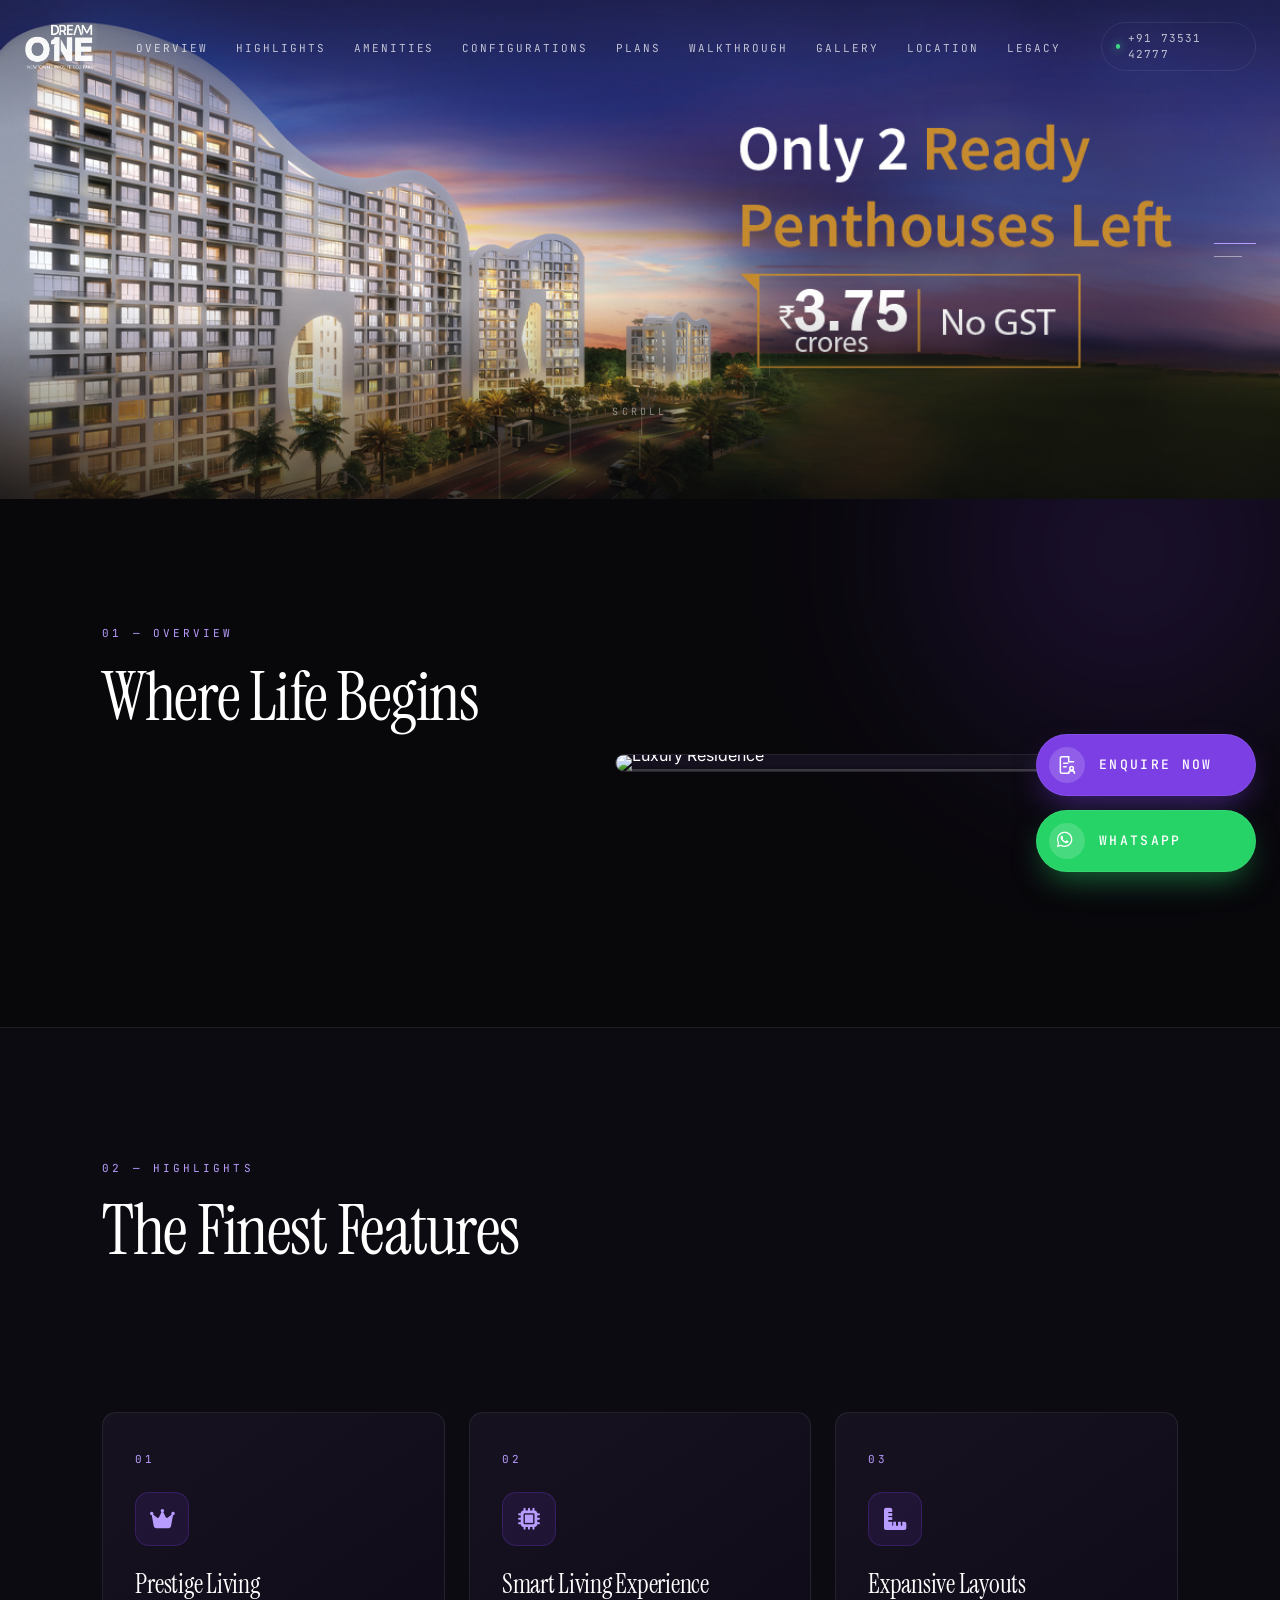
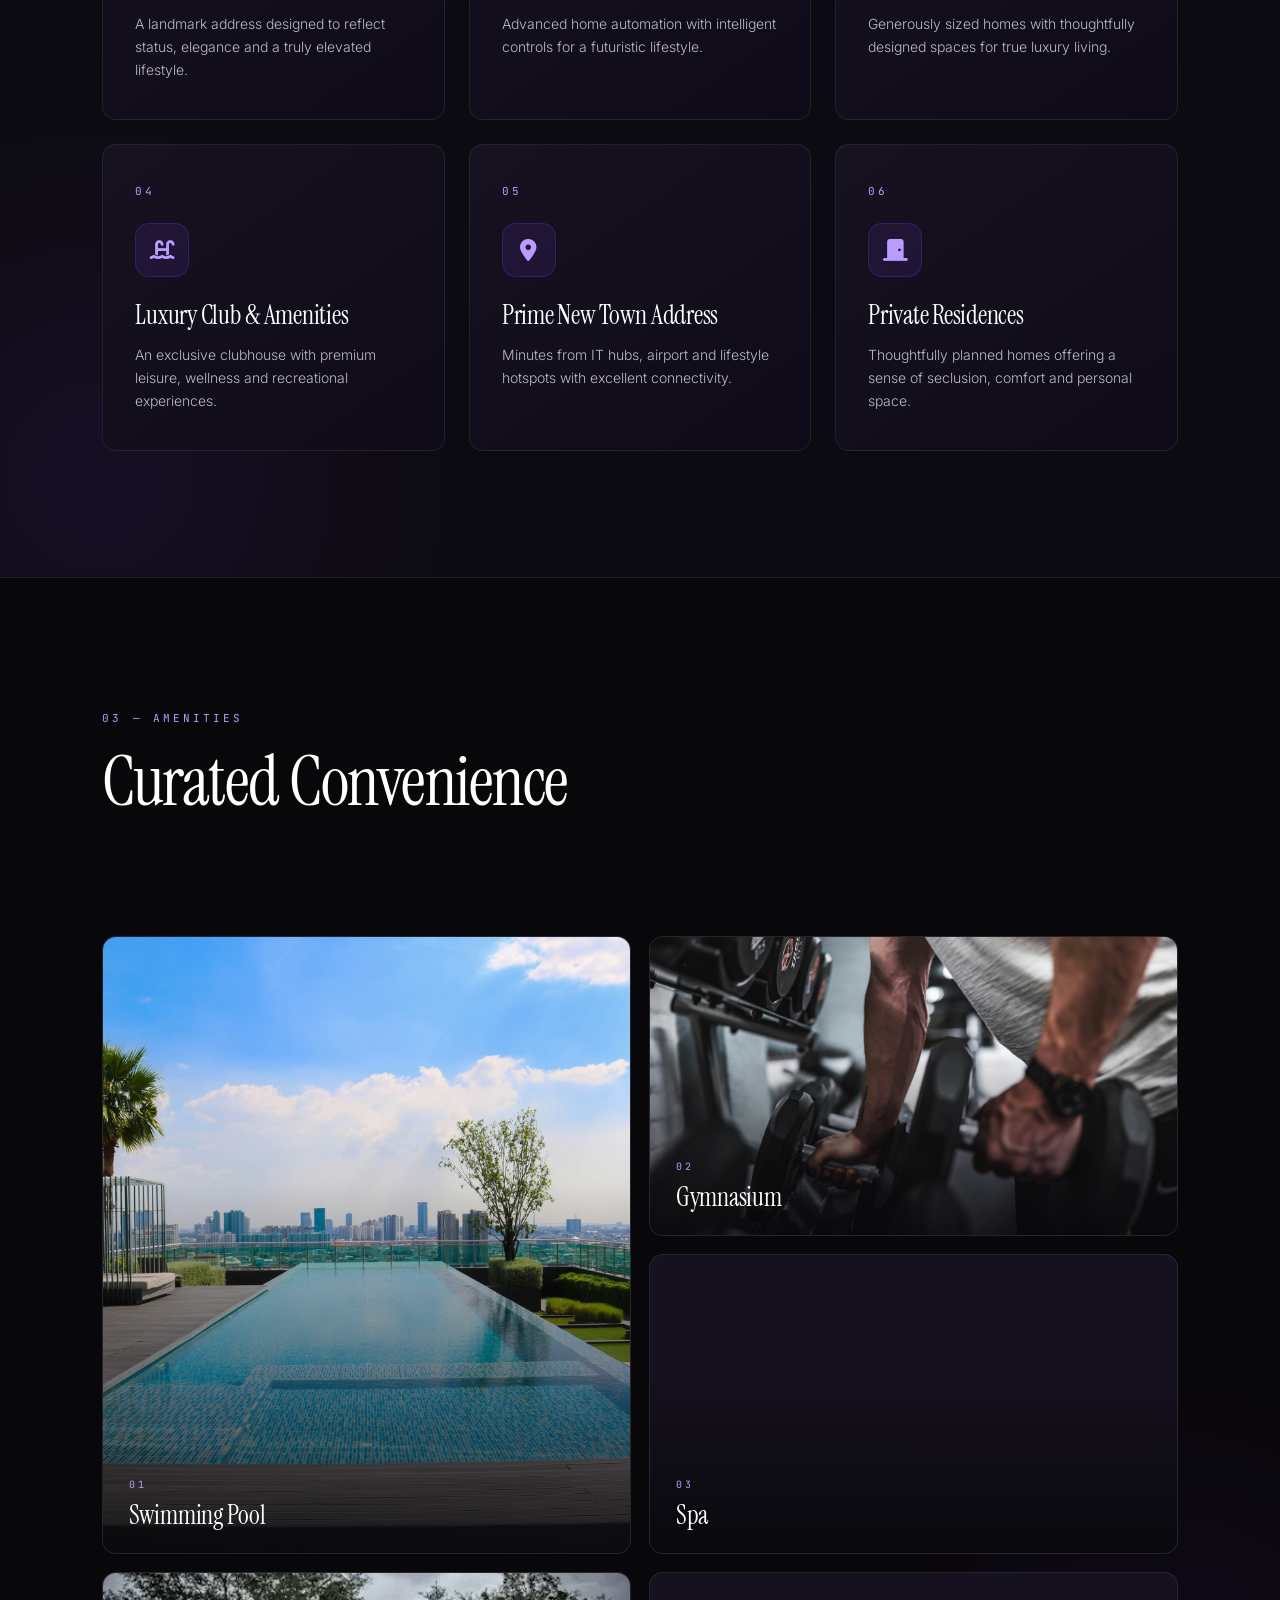
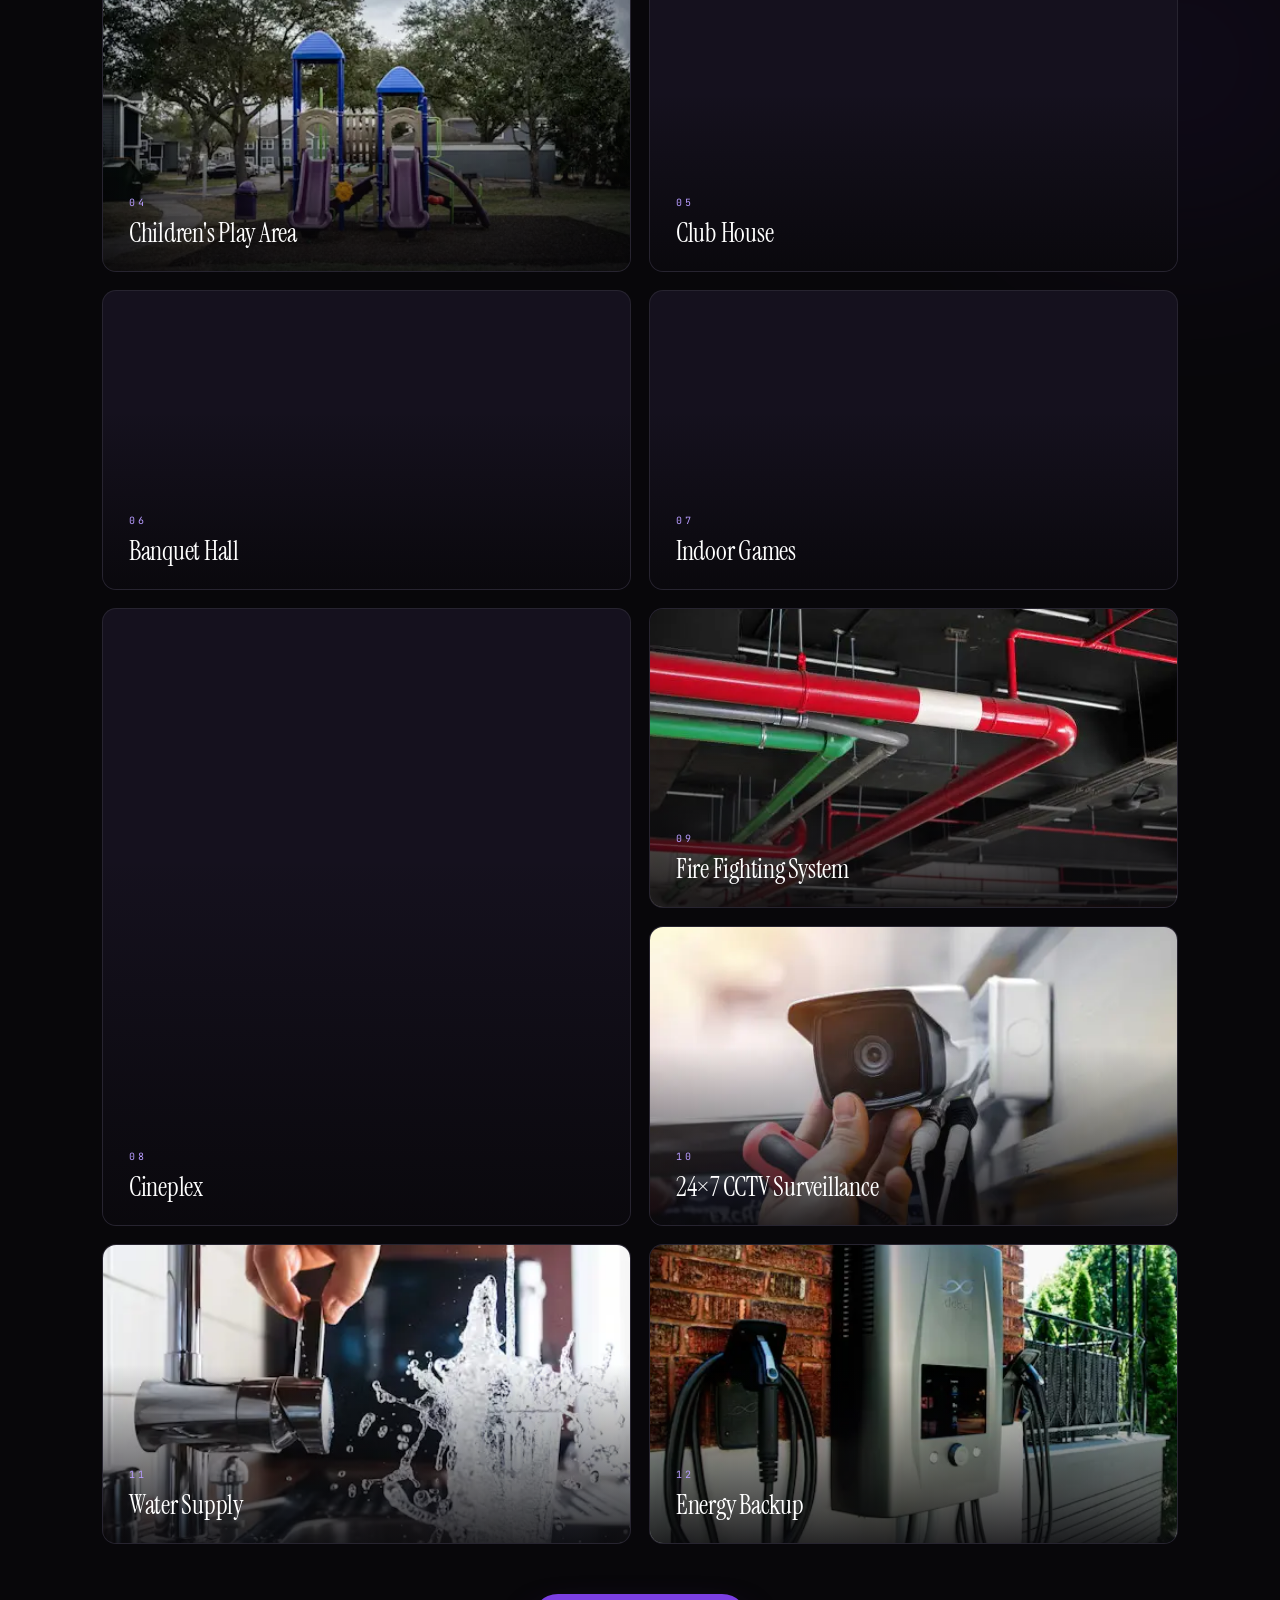
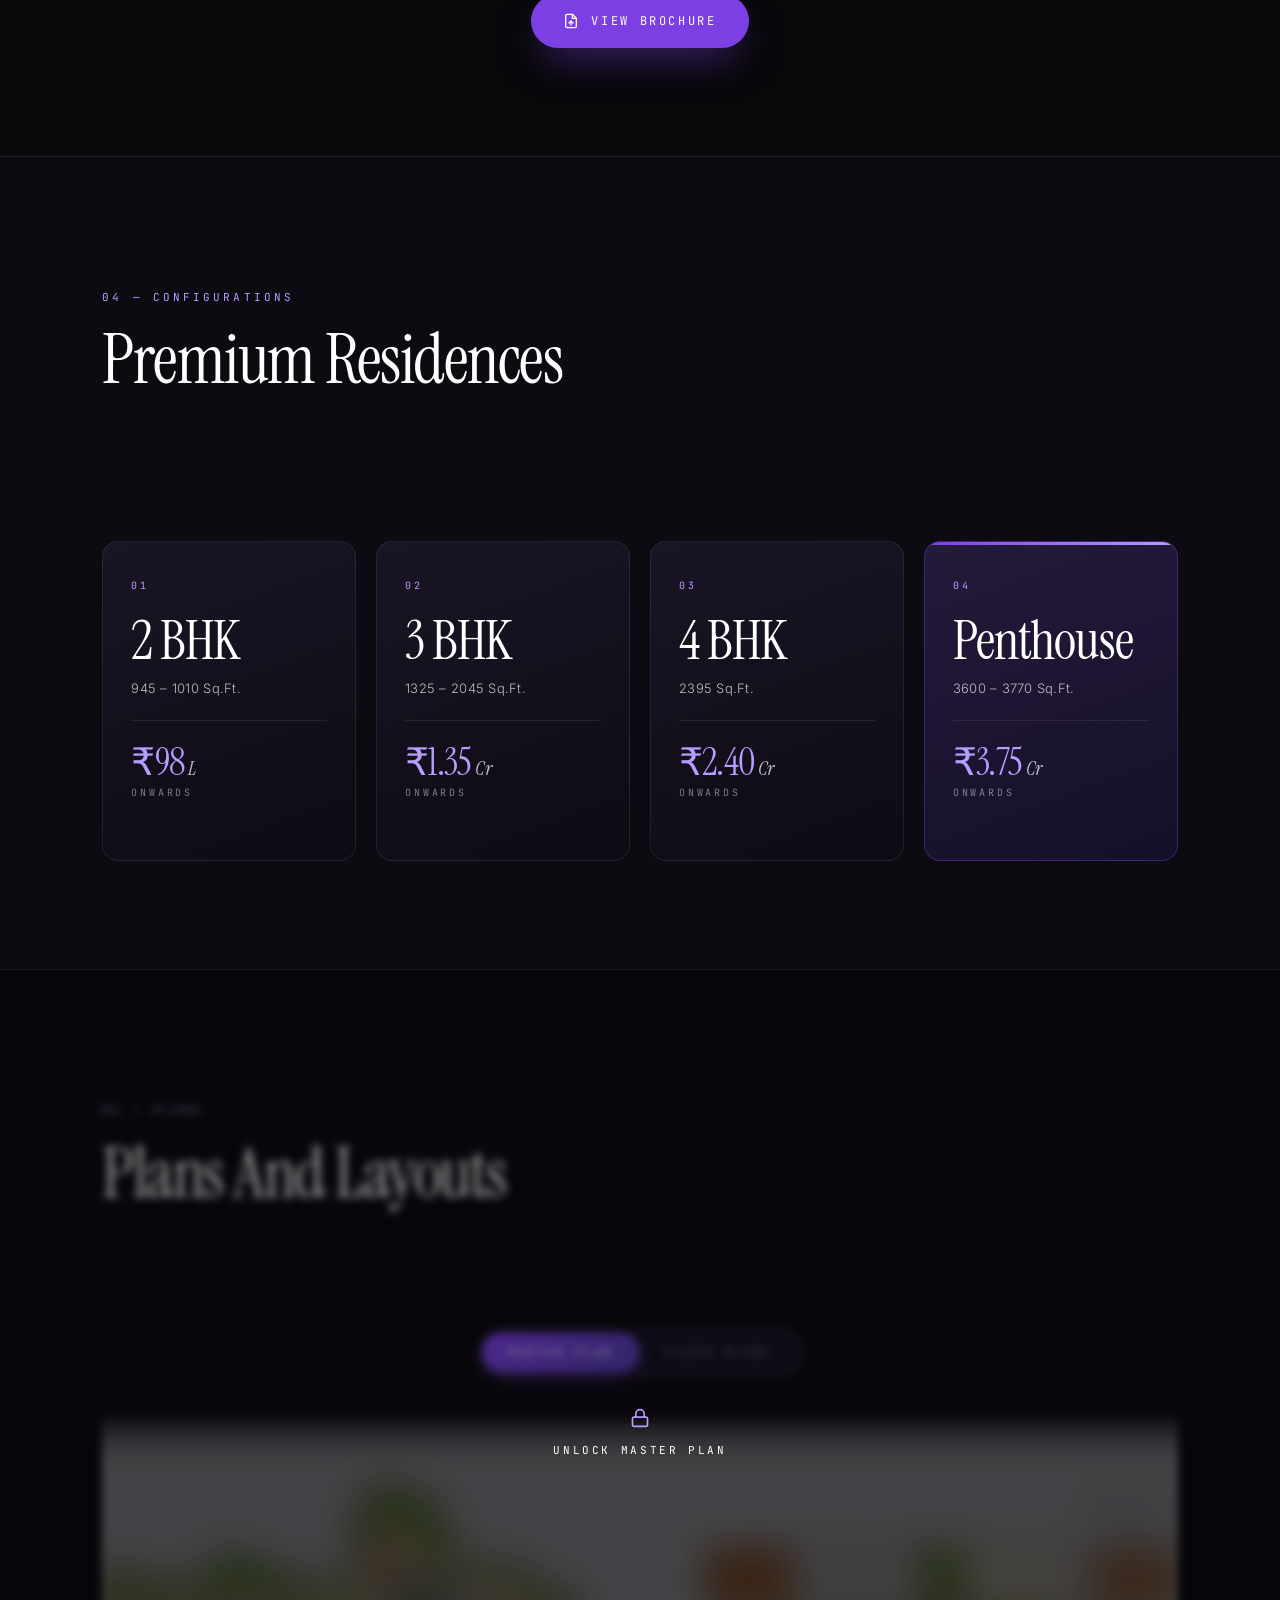
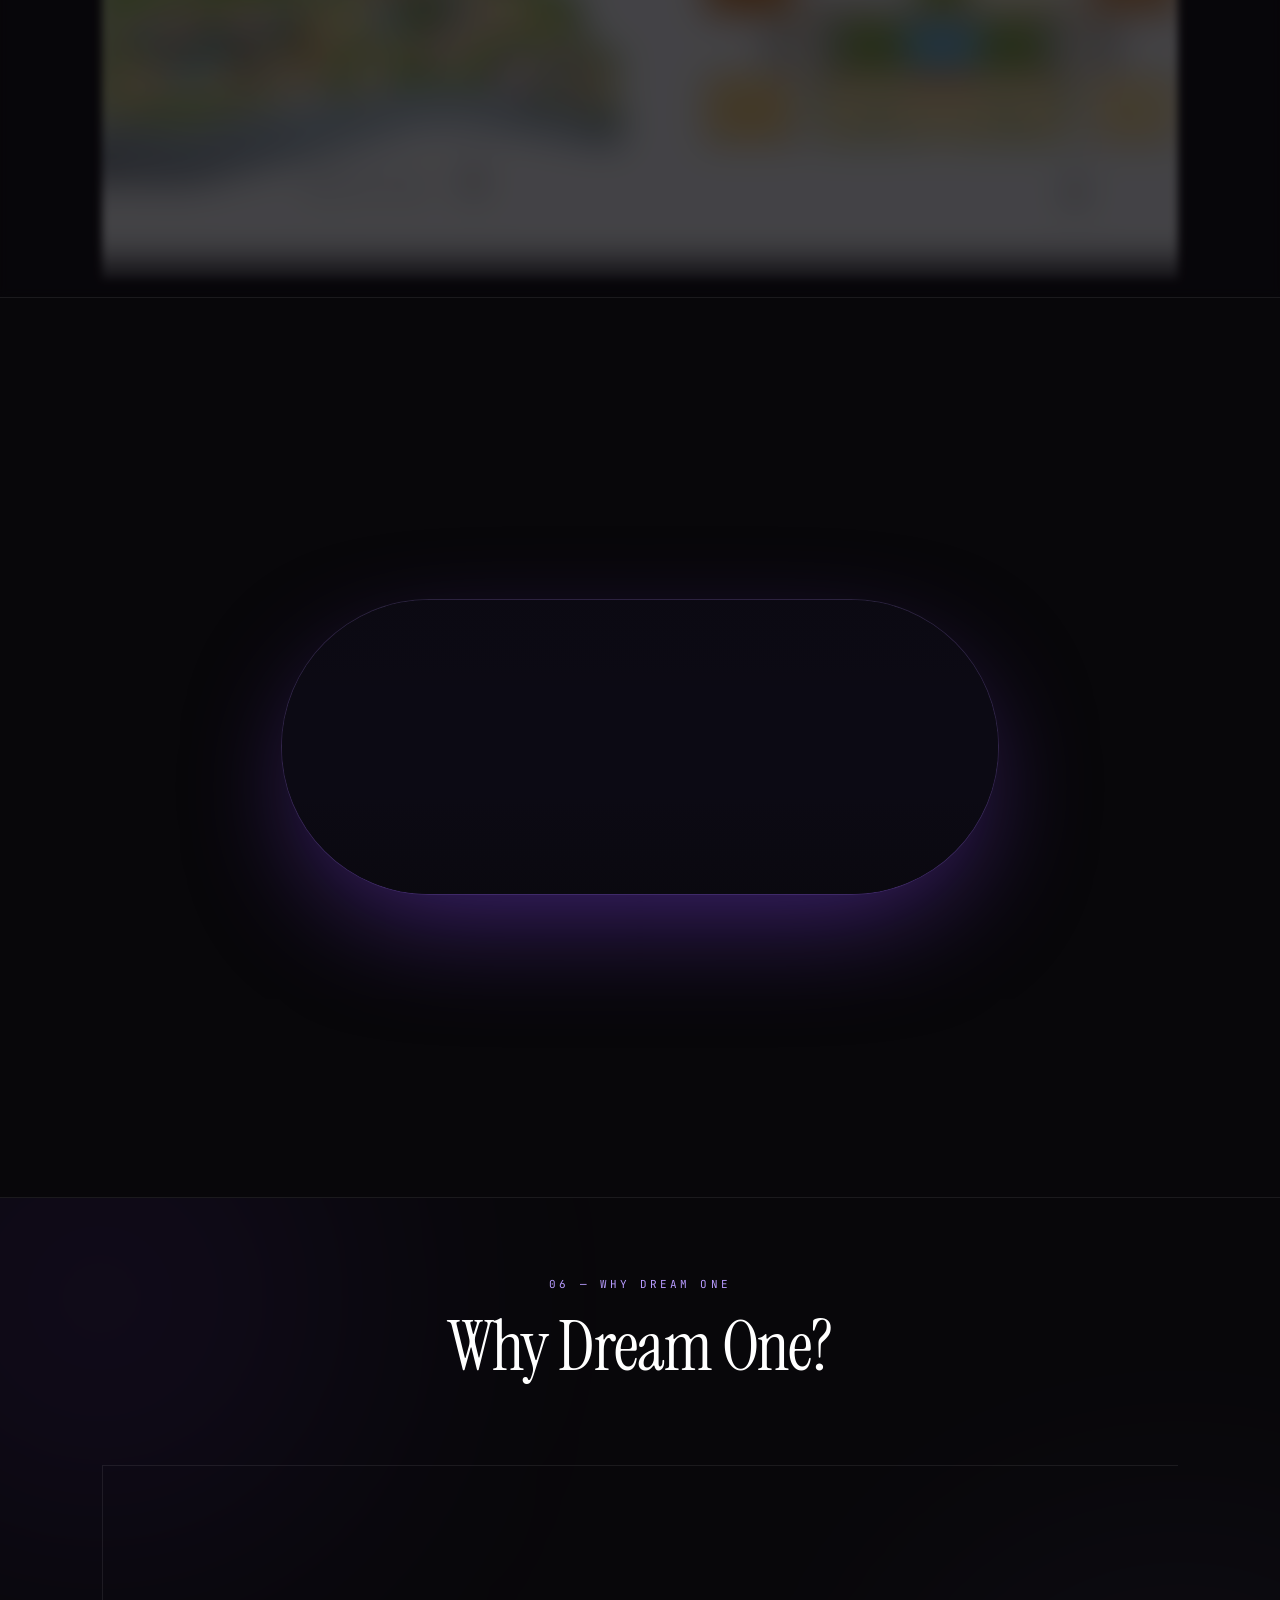
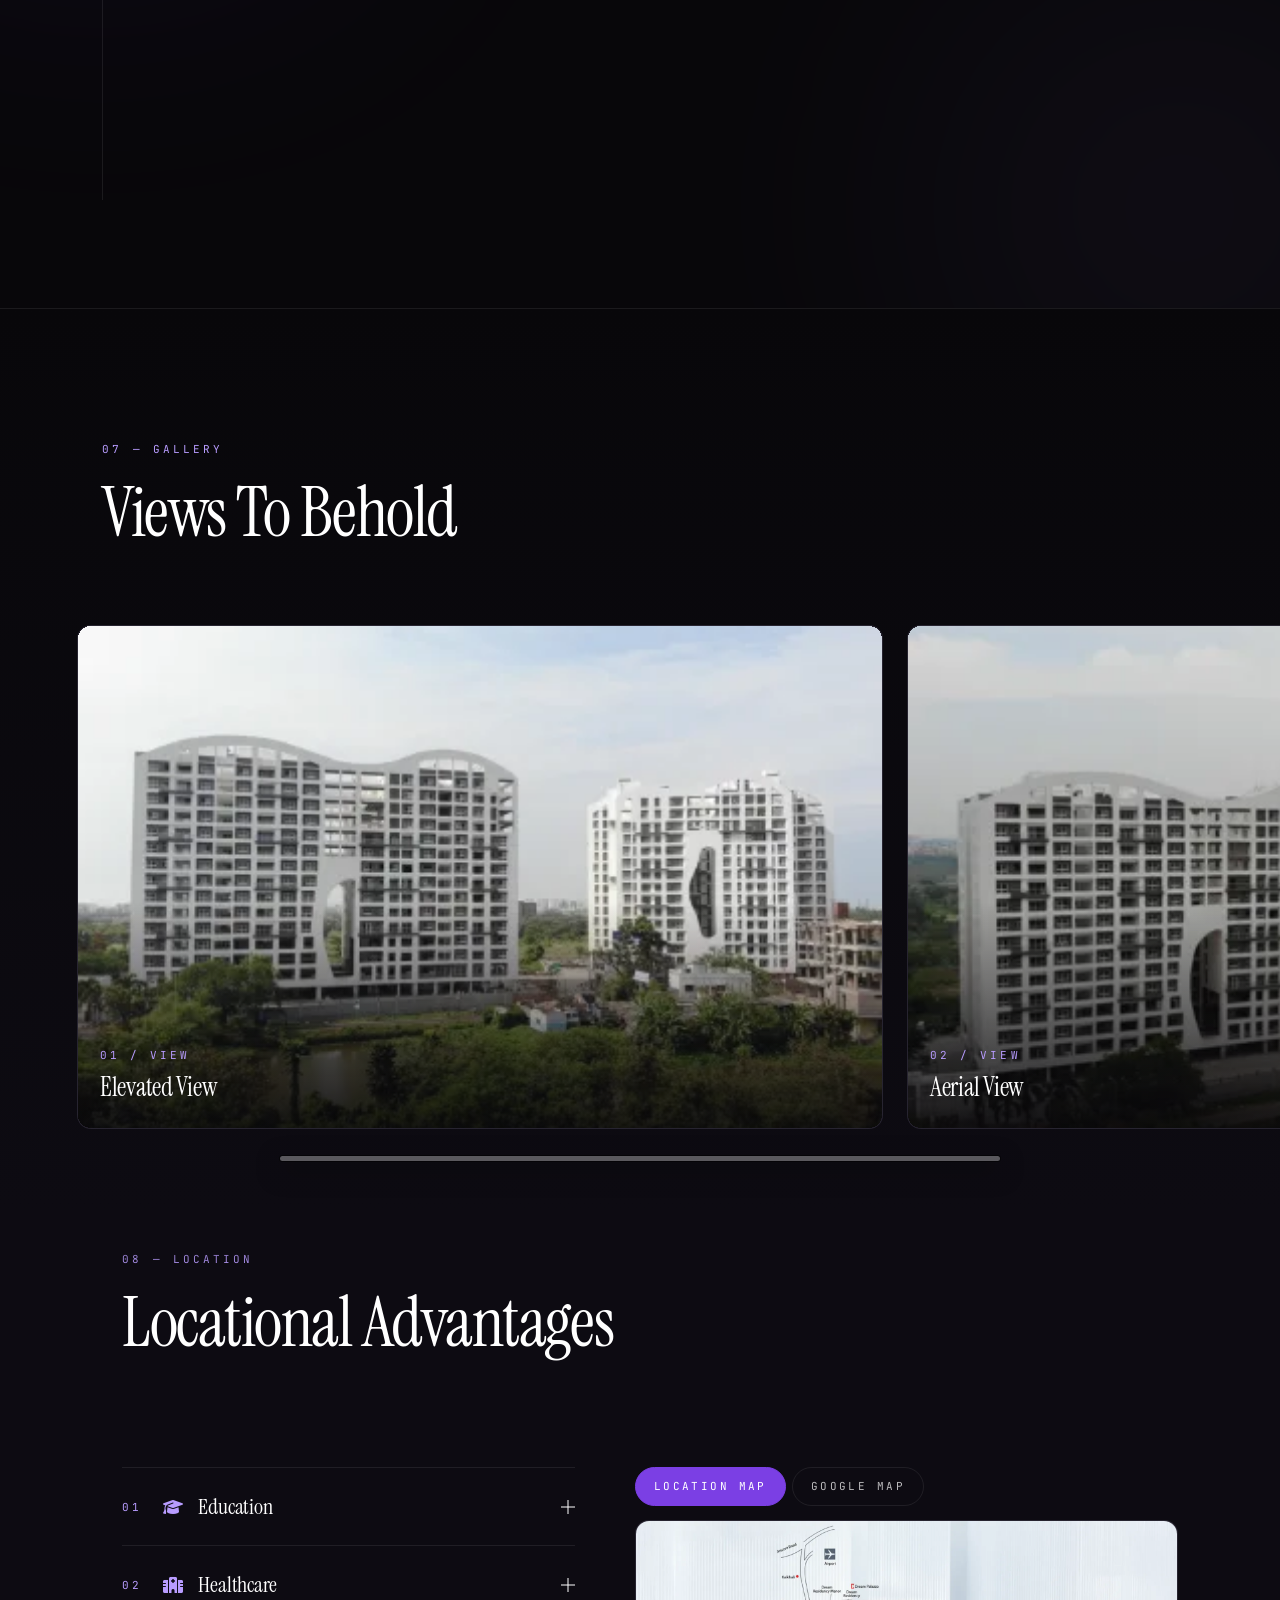
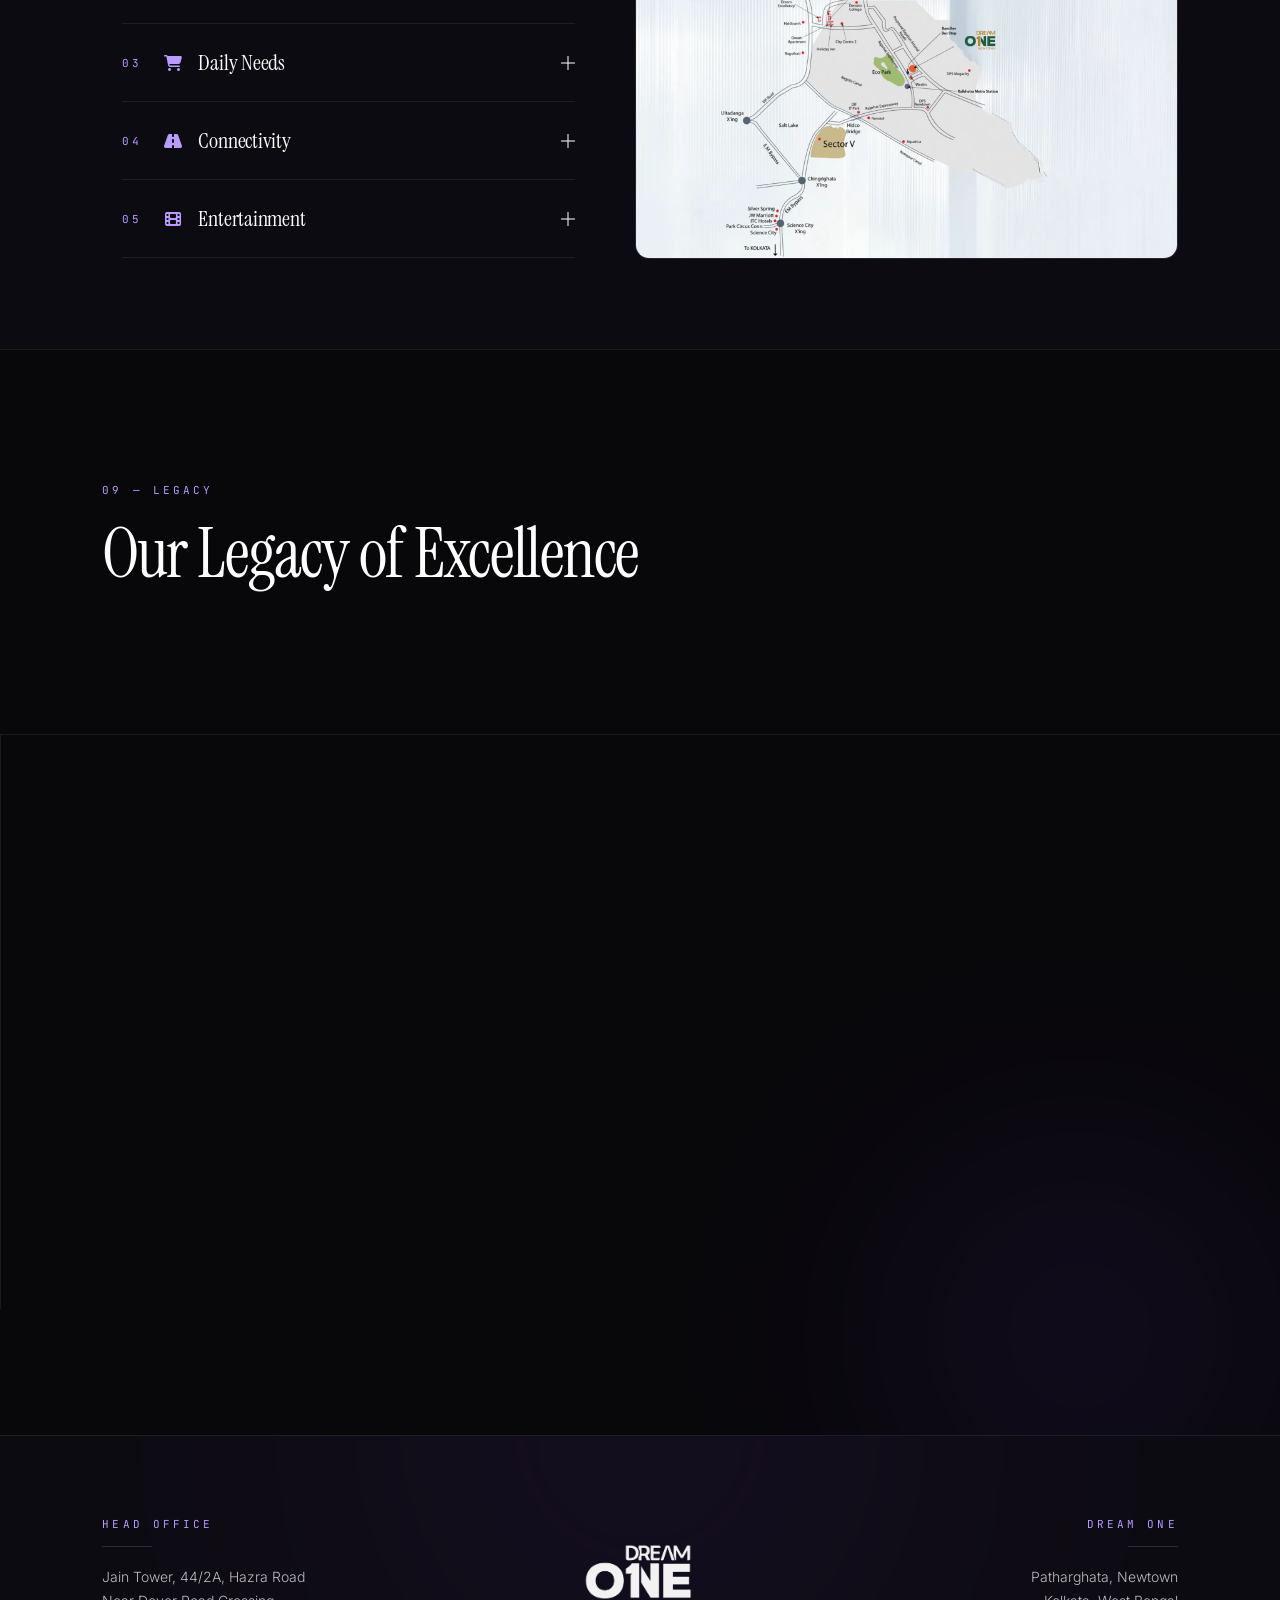
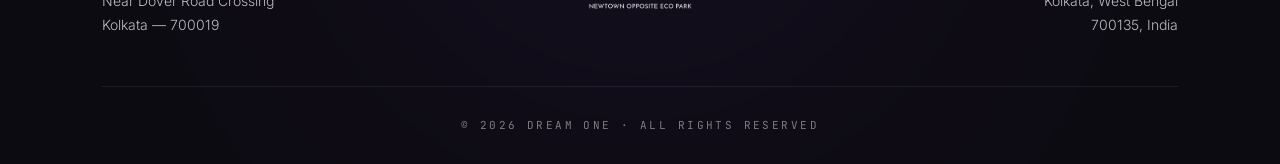
==== commit edfbafb8: "Update index.html" ====
--- a/index.html
+++ b/index.html
@@ -237,7 +237,7 @@
       <h3 class="cfg-bhk">3 BHK</h3>
       <p class="cfg-size">1325 – 2045 Sq.Ft.</p>
       <div class="cfg-line"></div>
-      <p class="cfg-price">₹1.30<em>Cr</em></p>
+      <p class="cfg-price">₹1.35<em>Cr</em></p>
       <span class="cfg-onwards">Onwards</span>
     </article>
 
@@ -246,7 +246,7 @@
       <h3 class="cfg-bhk">4 BHK</h3>
       <p class="cfg-size">2395 Sq.Ft.</p>
       <div class="cfg-line"></div>
-      <p class="cfg-price">₹2.25<em>Cr</em></p>
+      <p class="cfg-price">₹2.40<em>Cr</em></p>
       <span class="cfg-onwards">Onwards</span>
     </article>
 
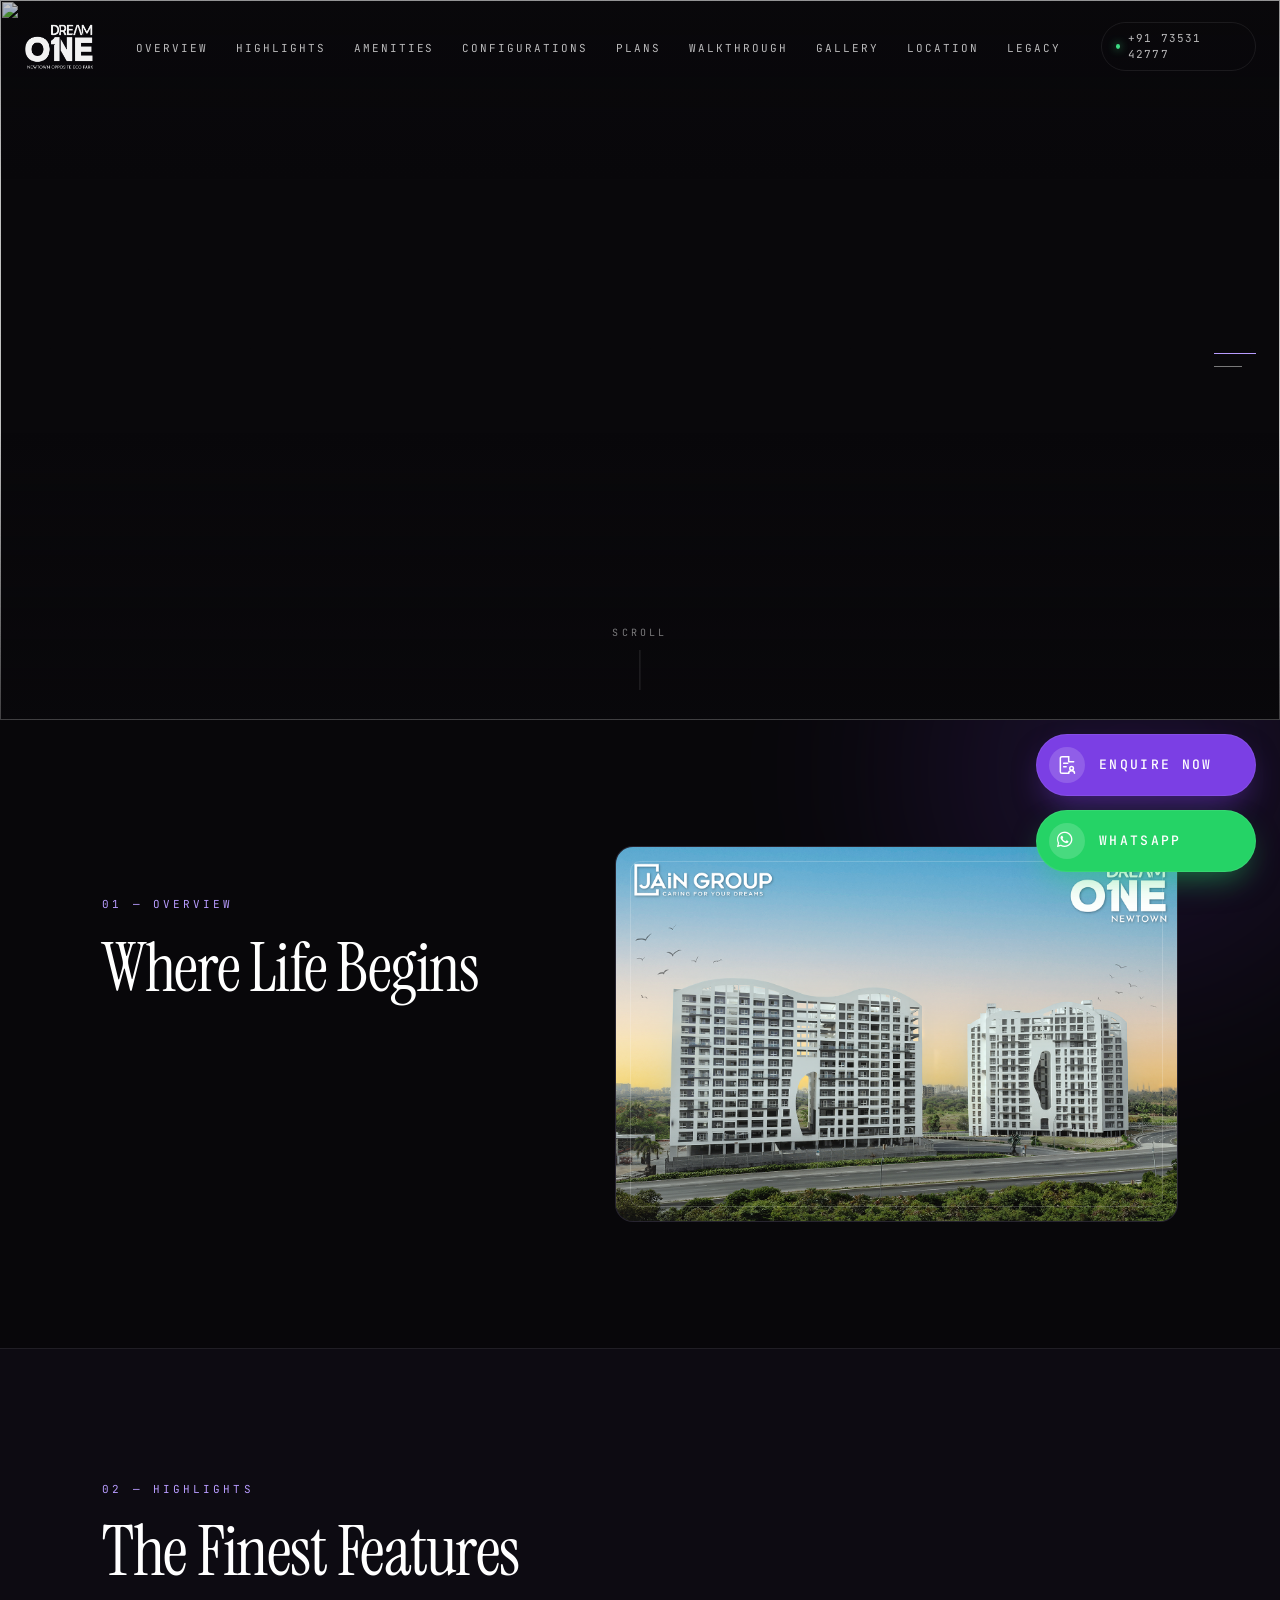
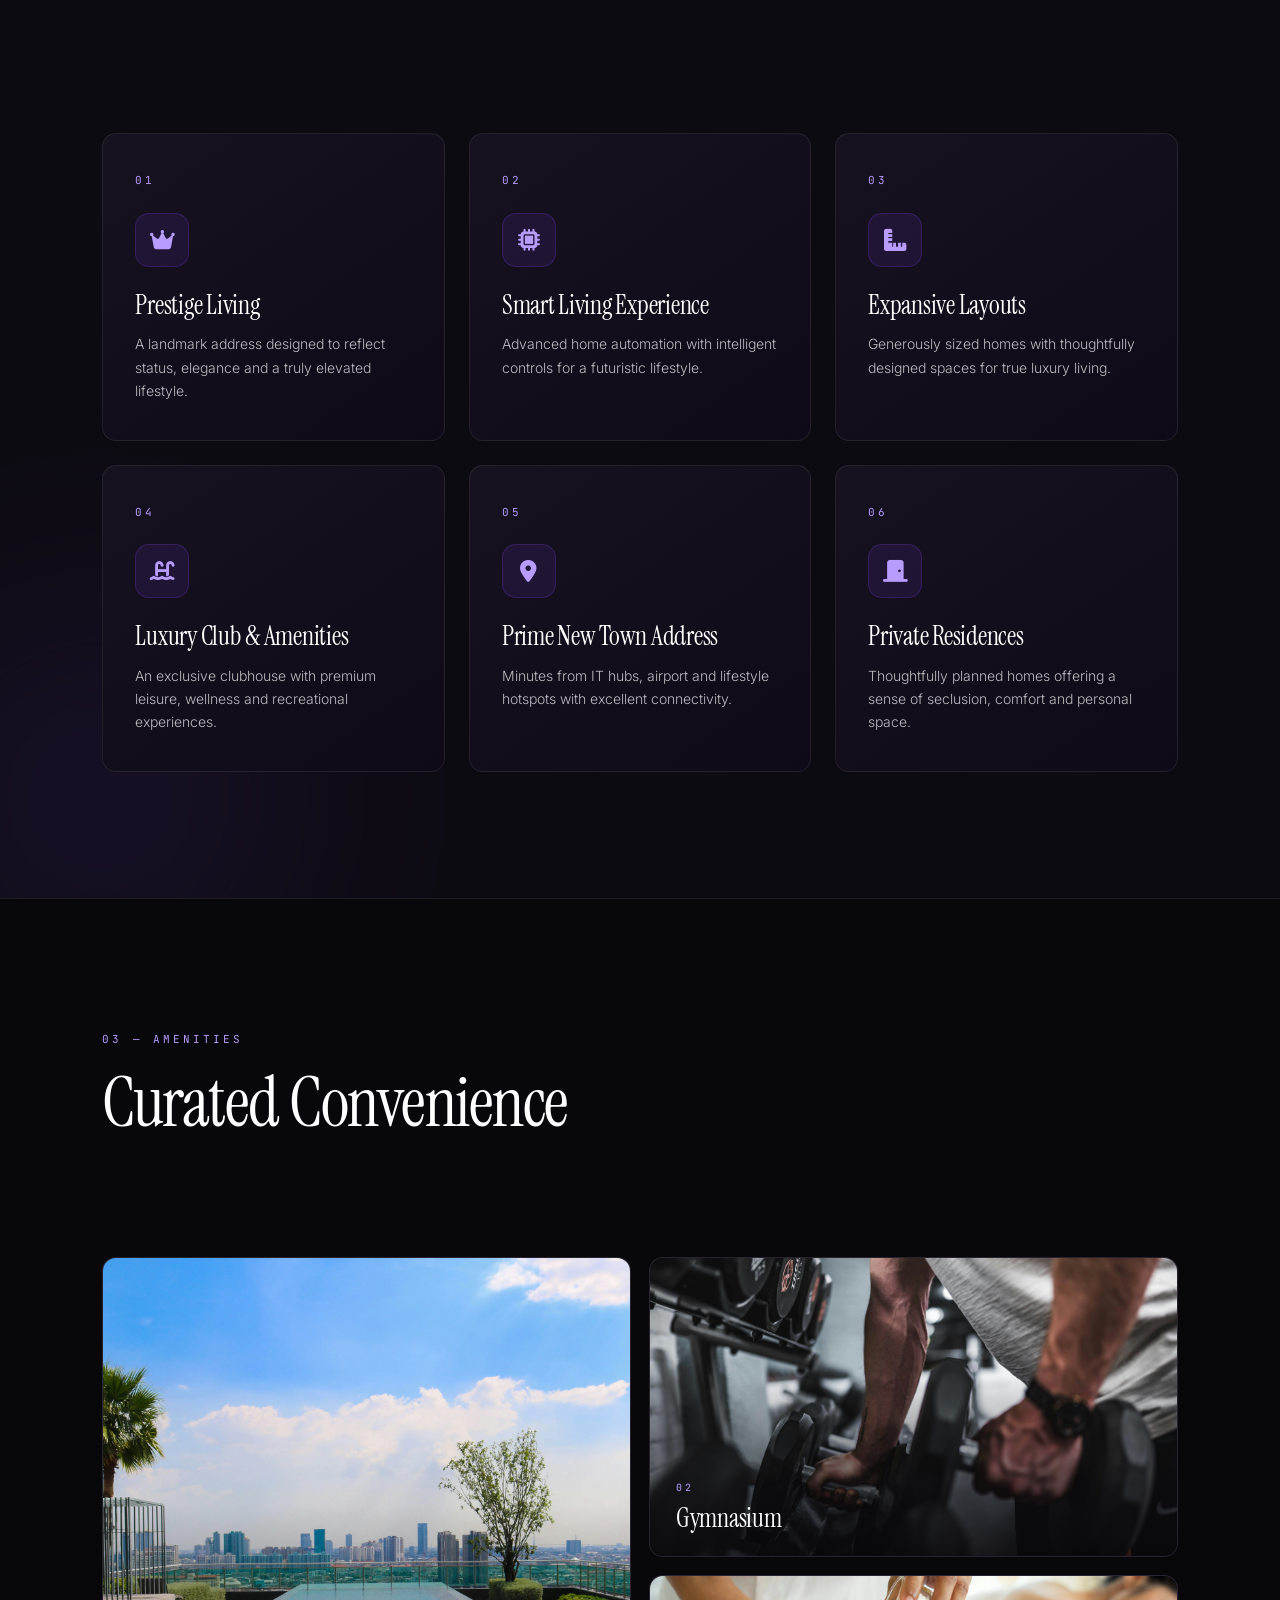
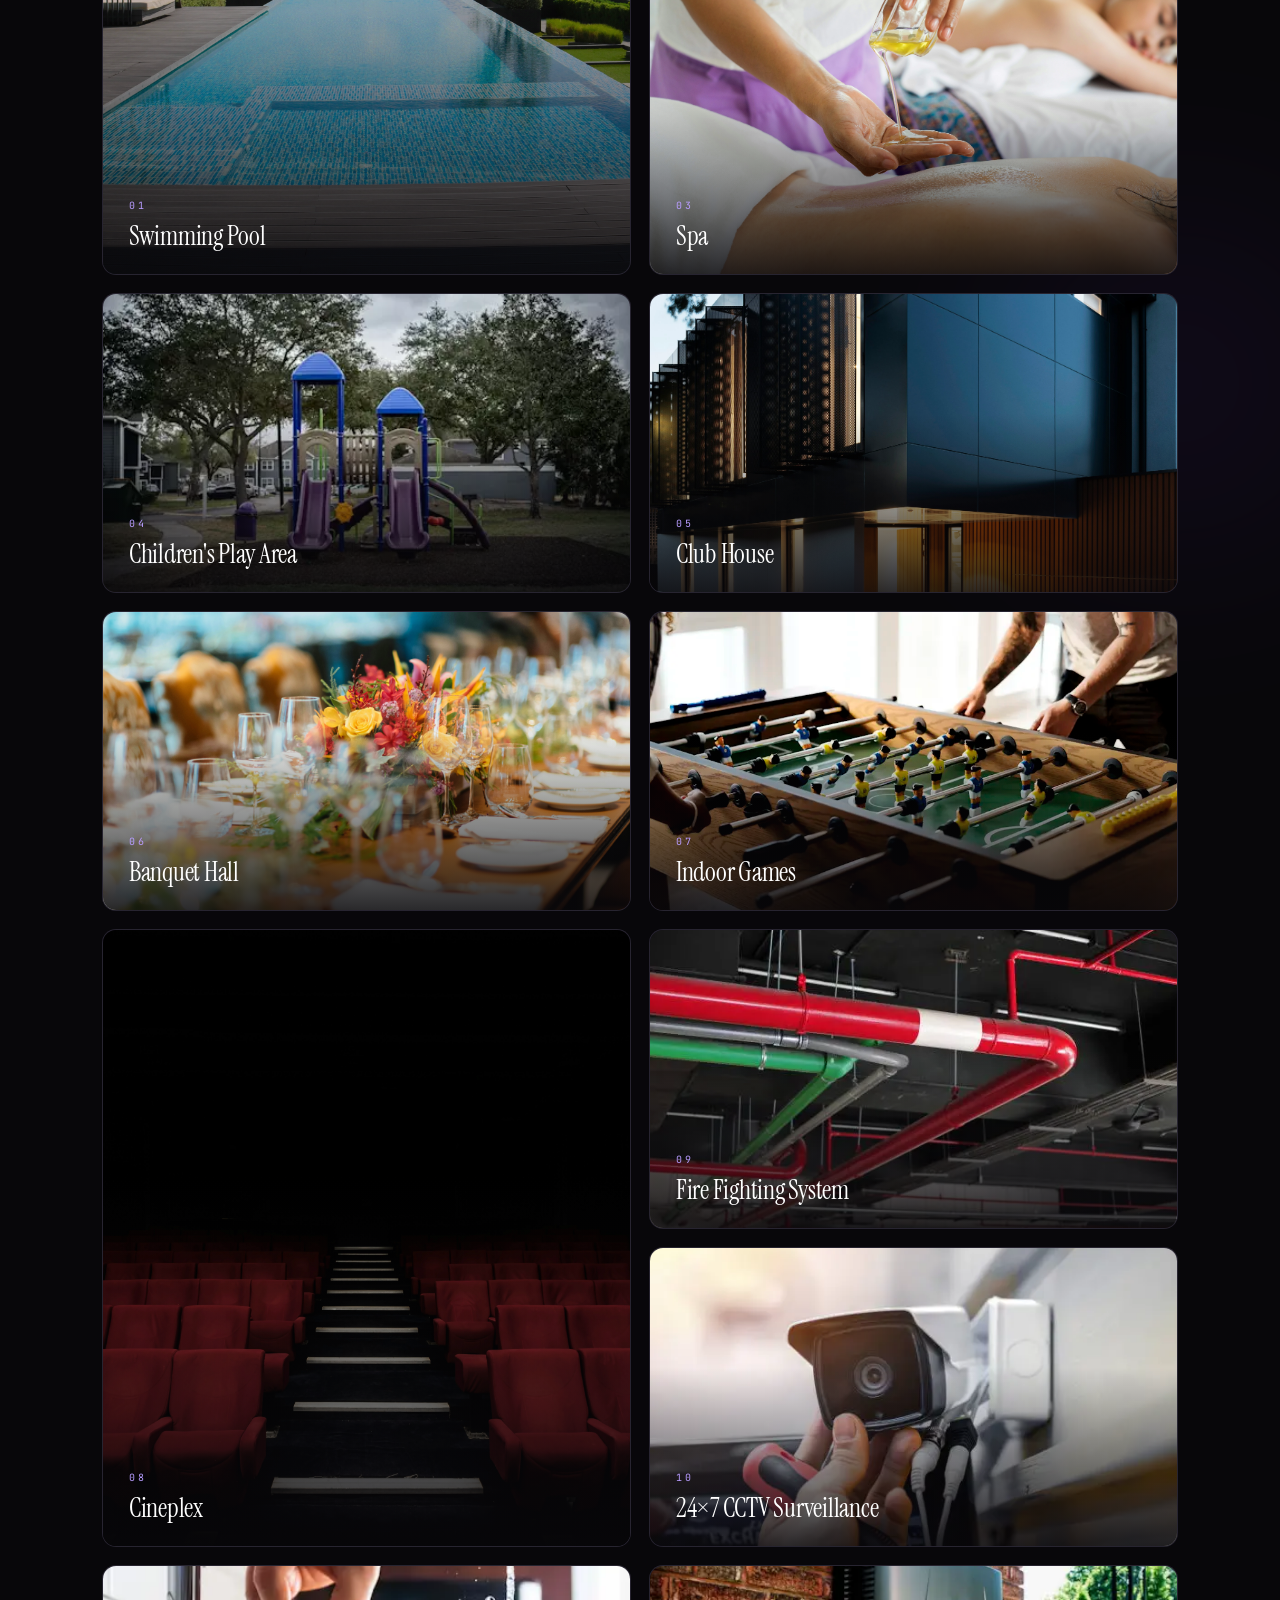
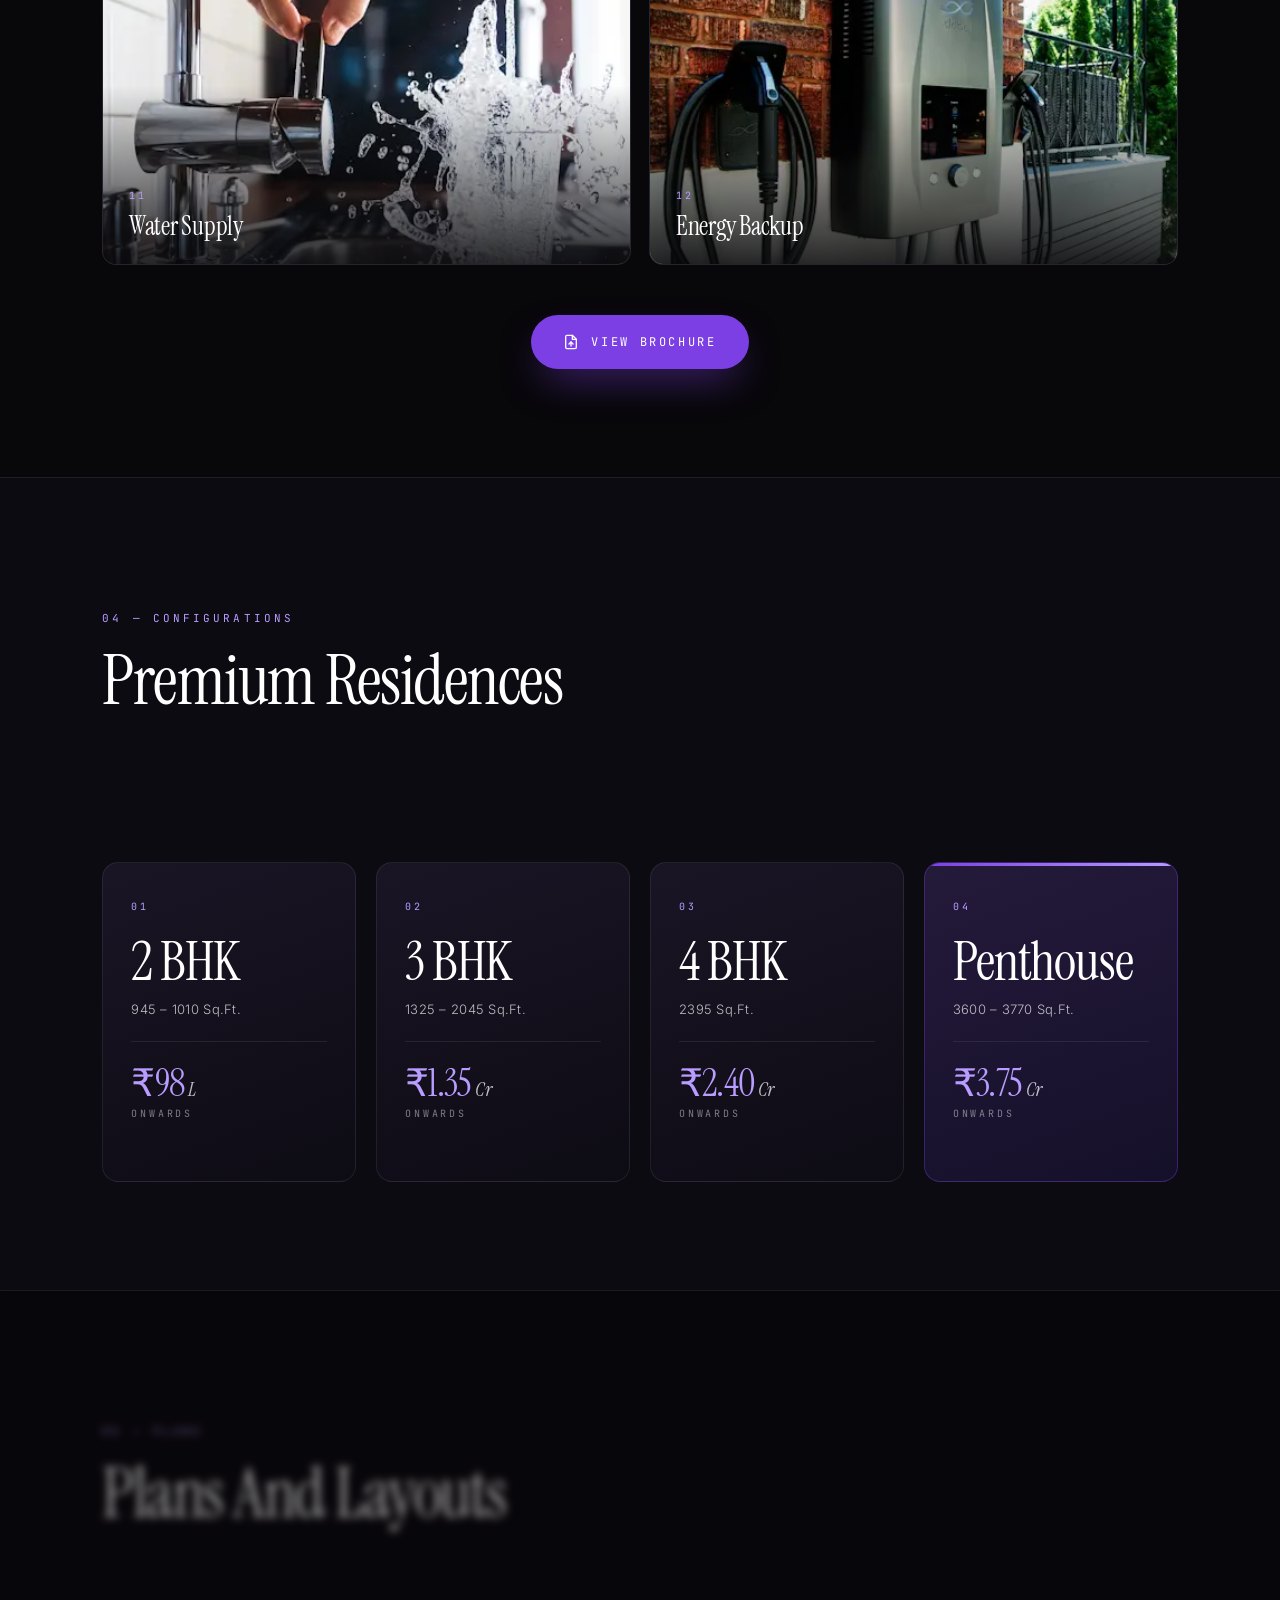
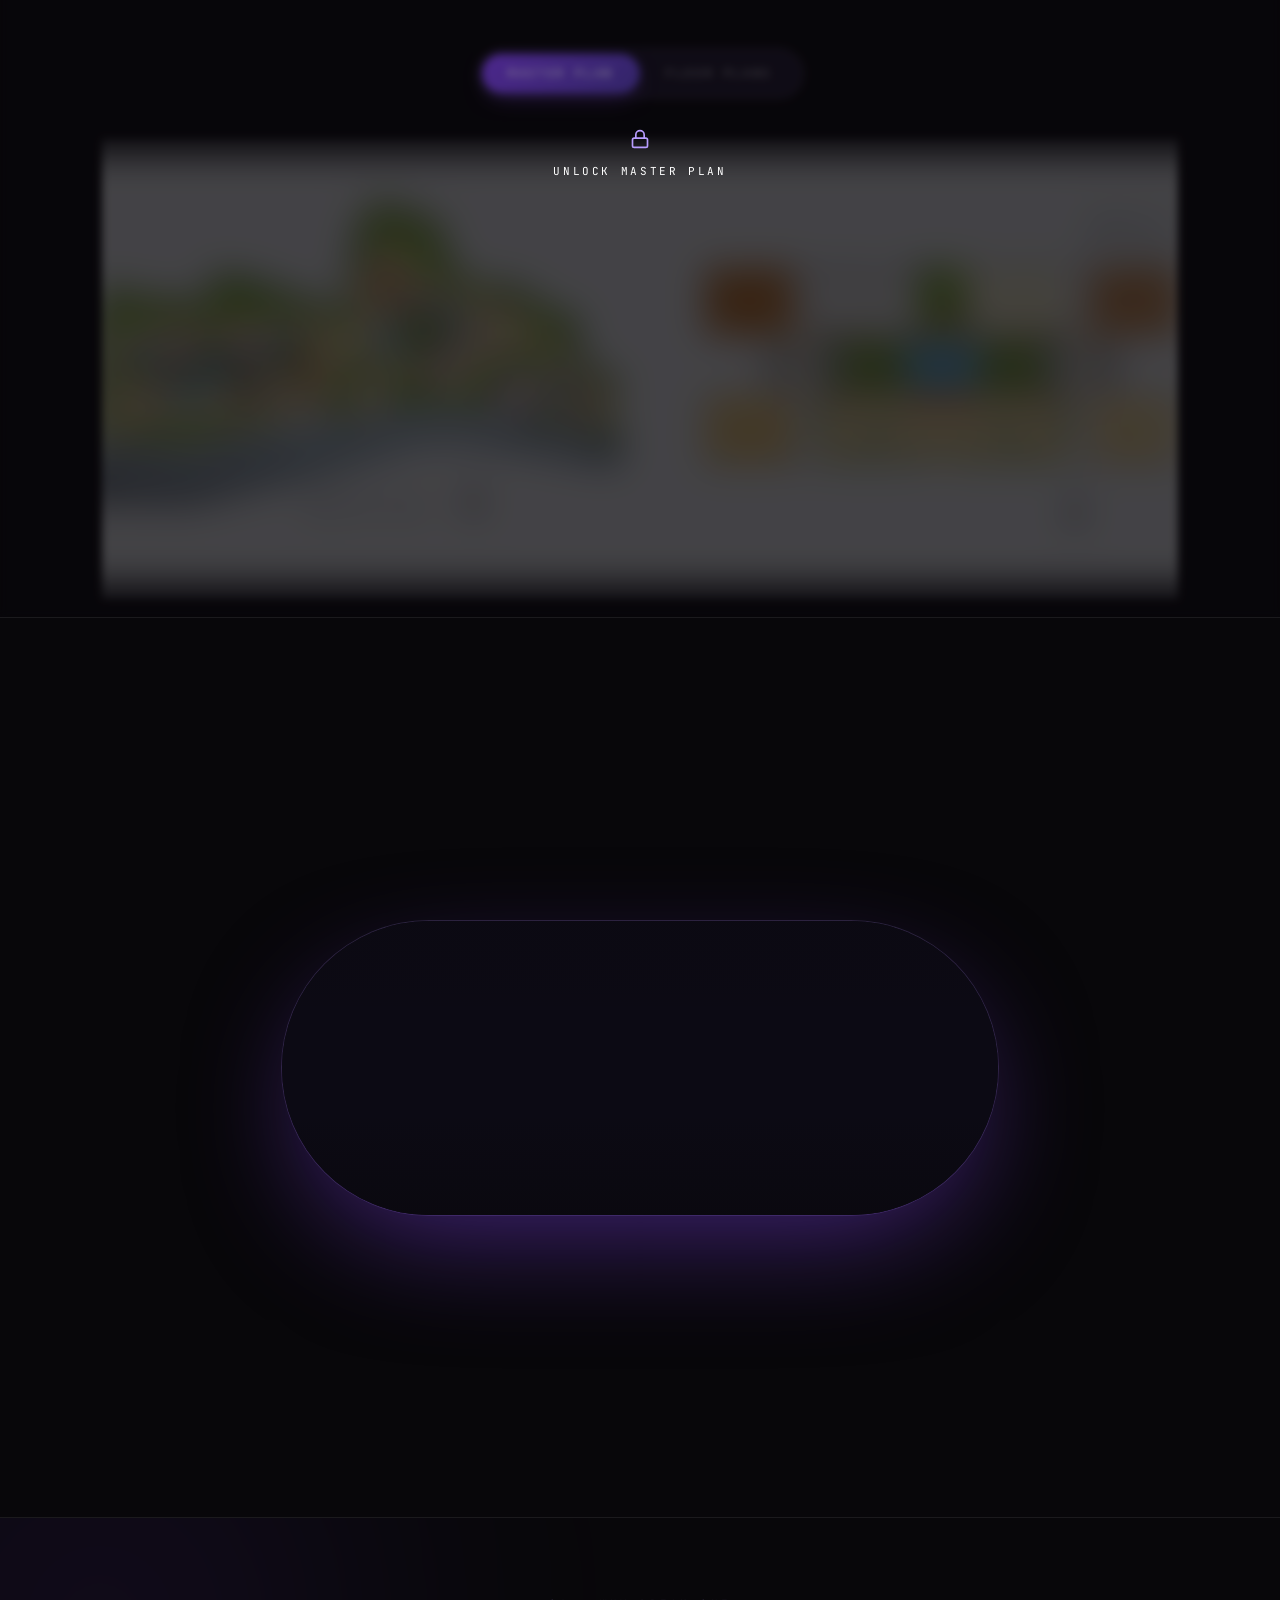
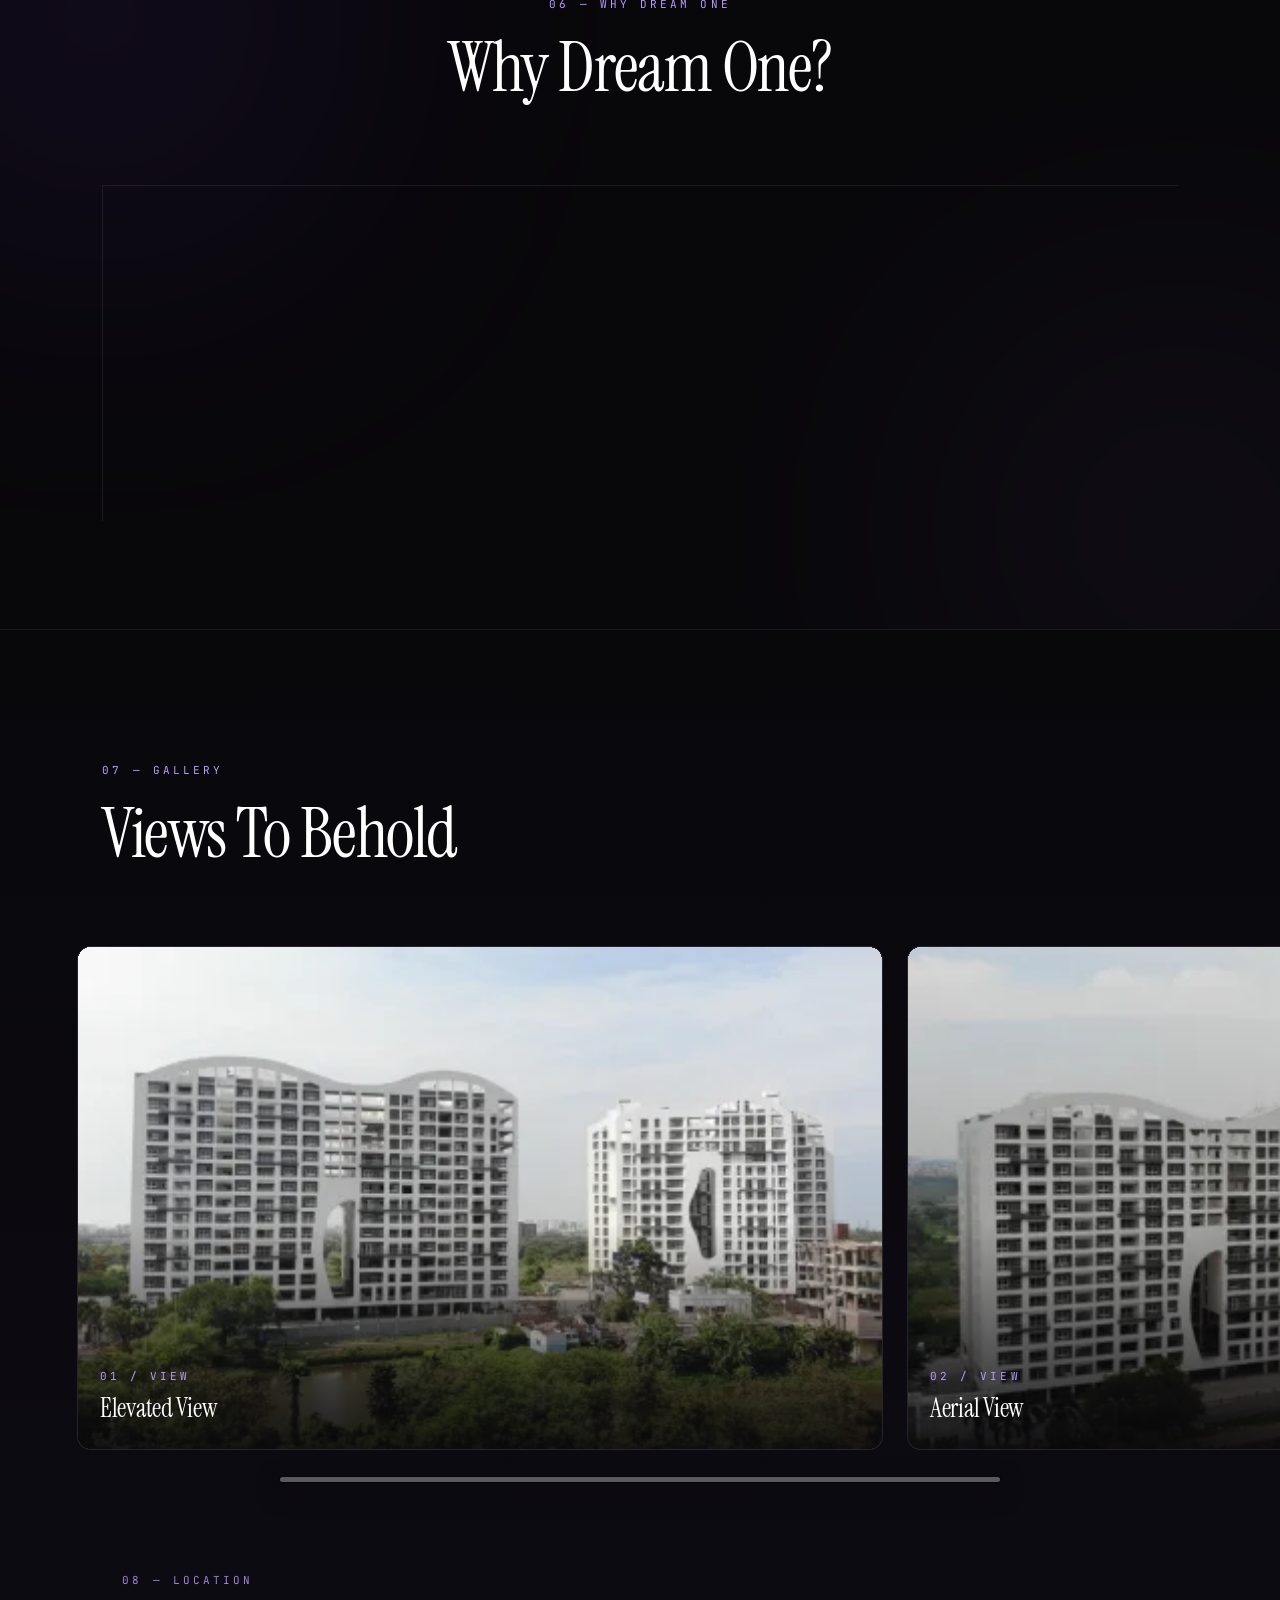
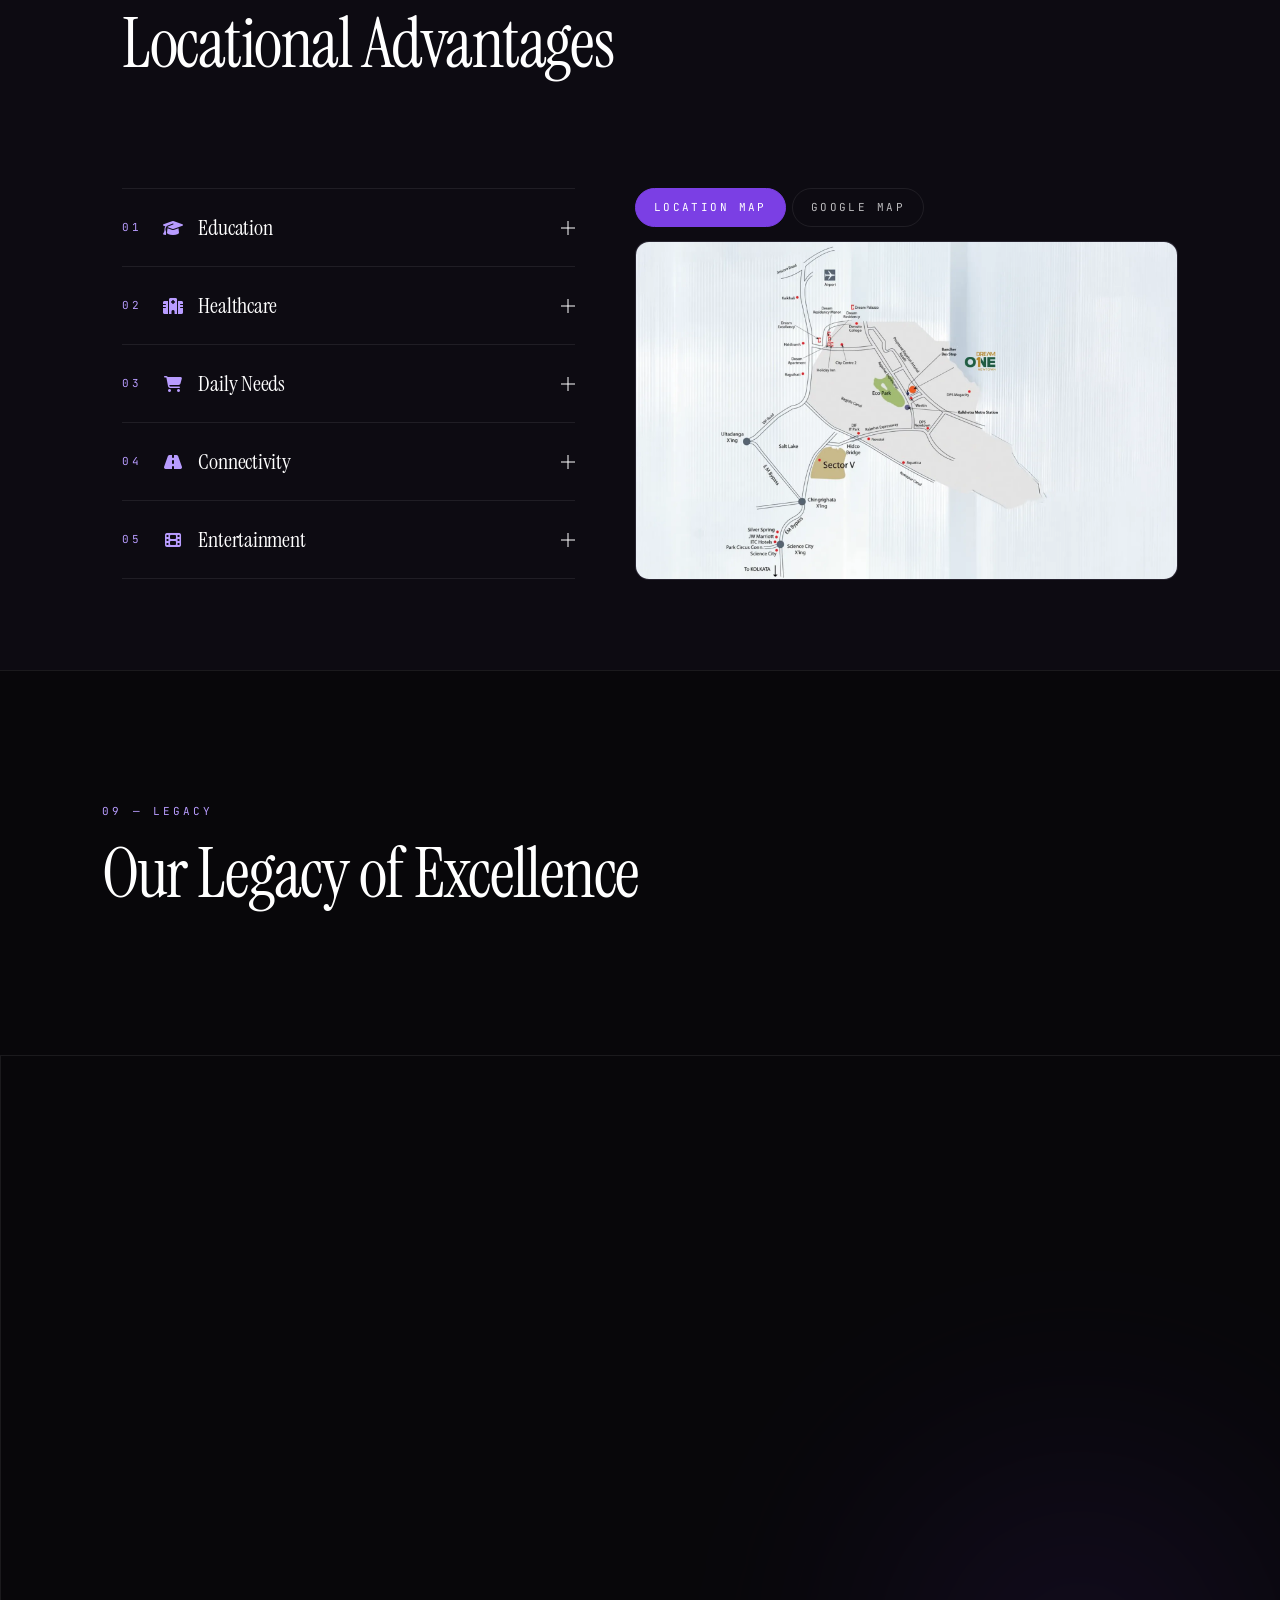
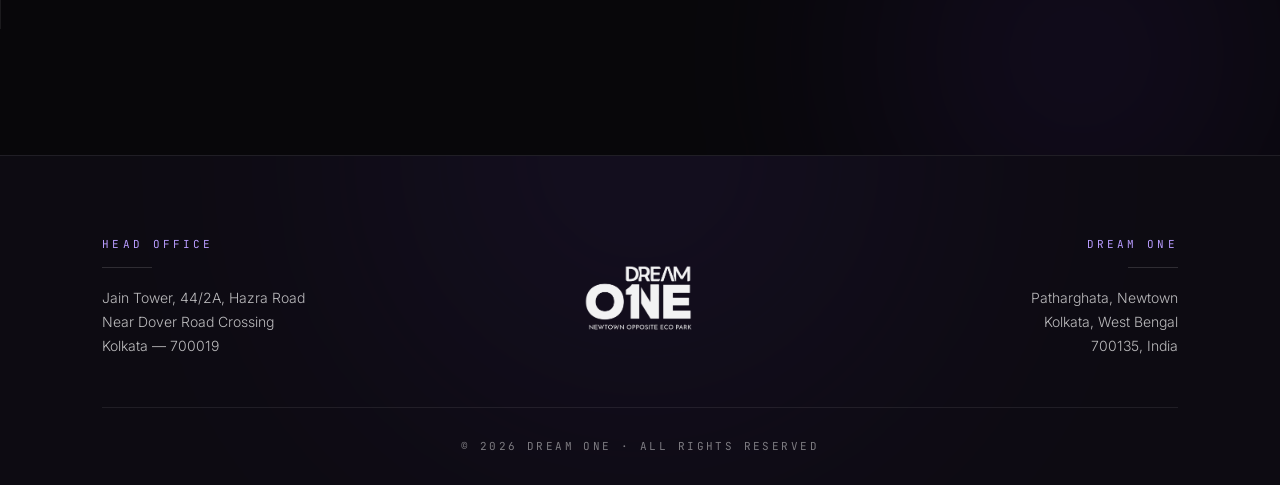
==== commit ac91d87a: "Add files via upload" ====
--- a/index.html
+++ b/index.html
@@ -12,6 +12,10 @@
 </script>
 <link rel="icon" type="image/png" href="img/do_logo.png">
 
+
+<link rel="preload" as="image" href="img/hero_desktop_1.webp" media="(min-width:1025px)">
+<link rel="preload" as="image" href="img/hero_tab_1.webp" media="(min-width:601px) and (max-width:1024px)">
+<link rel="preload" as="image" href="img/hero_mobile_1.webp" media="(max-width:600px)">
 <link rel="preconnect" href="https://fonts.googleapis.com">
 <link rel="preconnect" href="https://fonts.gstatic.com" crossorigin>
 <link href="https://fonts.googleapis.com/css2?family=Instrument+Serif:ital@0;1&family=Inter:wght@300;400;500;600&family=JetBrains+Mono:wght@400;500&display=swap" rel="stylesheet">
@@ -73,10 +77,12 @@
 <!-- ========== HERO (no overlay text) ========== -->
 <section class="hero" data-screen-label="01 Hero">
   <div class="hero-media" data-hero-media>
-    <img src="img/hero_desktop_1.jpg" alt="" class="hero-img active hero-img--desktop" data-hero-img>
-    <img src="img/hero_desktop_2.jpg" alt="" class="hero-img hero-img--desktop" data-hero-img>
-    <img src="img/hero_mobile_1.jpg" alt="" class="hero-img active hero-img--mobile" data-hero-img-mobile>
-    <img src="img/hero_mobile_2.jpg" alt="" class="hero-img hero-img--mobile" data-hero-img-mobile>
+    <img src="img/hero_desktop_1.png" alt="" class="hero-img active hero-img--desktop" data-hero-img fetchpriority="high">
+    <img src="img/hero_desktop_2.png" alt="" class="hero-img hero-img--desktop" data-hero-img>
+    <img src="img/hero_tab_1.jpg" alt="" class="hero-img active hero-img--tab" data-hero-img-tab>
+    <img src="img/hero_tab_2.jpg" alt="" class="hero-img hero-img--tab" data-hero-img-tab>
+    <img src="img/hero_mobile_1.png" alt="" class="hero-img active hero-img--mobile" data-hero-img-mobile>
+    <img src="img/hero_mobile_2.png" alt="" class="hero-img hero-img--mobile" data-hero-img-mobile>
     <div class="hero-grain"></div>
     <div class="hero-vignette"></div>
   </div>
@@ -187,18 +193,18 @@
   </header>
 
   <ul class="am-grid">
-    <li class="am-tile am-tile--tall" data-am><img src="img/a1.webp" alt="" loading="lazy" decoding="async"><div class="am-cap"><span>01</span><b>Swimming Pool</b></div></li>
-    <li class="am-tile" data-am><img src="img/a2.webp" alt="" loading="lazy" decoding="async"><div class="am-cap"><span>02</span><b>Gymnasium</b></div></li>
-    <li class="am-tile" data-am><img src="img/a3.webp" alt="" loading="lazy" decoding="async"><div class="am-cap"><span>03</span><b>Spa</b></div></li>
-    <li class="am-tile" data-am><img src="img/a4.webp" alt="" loading="lazy" decoding="async"><div class="am-cap"><span>04</span><b>Children's Play Area</b></div></li>
-    <li class="am-tile" data-am><img src="img/a5.webp" alt="" loading="lazy" decoding="async"><div class="am-cap"><span>05</span><b>Club House</b></div></li>
-    <li class="am-tile" data-am><img src="img/a6.webp" alt="" loading="lazy" decoding="async"><div class="am-cap"><span>06</span><b>Banquet Hall</b></div></li>
-    <li class="am-tile" data-am><img src="img/a7.webp" alt="" loading="lazy" decoding="async"><div class="am-cap"><span>07</span><b>Indoor Games</b></div></li>
-    <li class="am-tile am-tile--tall" data-am><img src="img/a8.webp" alt="" loading="lazy" decoding="async"><div class="am-cap"><span>08</span><b>Cineplex</b></div></li>
-    <li class="am-tile" data-am><img src="img/a9.webp" alt="" loading="lazy" decoding="async"><div class="am-cap"><span>09</span><b>Fire Fighting System</b></div></li>
-    <li class="am-tile" data-am><img src="img/a10.webp" alt="" loading="lazy" decoding="async"><div class="am-cap"><span>10</span><b>24×7 CCTV Surveillance</b></div></li>
-    <li class="am-tile" data-am><img src="img/a11.webp" alt="" loading="lazy" decoding="async"><div class="am-cap"><span>11</span><b>Water Supply</b></div></li>
-    <li class="am-tile" data-am><img src="img/a12.webp" alt="" loading="lazy" decoding="async"><div class="am-cap"><span>12</span><b>Energy Backup</b></div></li>
+    <li class="am-tile am-tile--tall" data-am><img src="img/a1.webp" alt=""><div class="am-cap"><span>01</span><b>Swimming Pool</b></div></li>
+    <li class="am-tile" data-am><img src="img/a2.webp" alt=""><div class="am-cap"><span>02</span><b>Gymnasium</b></div></li>
+    <li class="am-tile" data-am><img src="img/a3.webp" alt=""><div class="am-cap"><span>03</span><b>Spa</b></div></li>
+    <li class="am-tile" data-am><img src="img/a4.webp" alt=""><div class="am-cap"><span>04</span><b>Children's Play Area</b></div></li>
+    <li class="am-tile" data-am><img src="img/a5.webp" alt=""><div class="am-cap"><span>05</span><b>Club House</b></div></li>
+    <li class="am-tile" data-am><img src="img/a6.webp" alt=""><div class="am-cap"><span>06</span><b>Banquet Hall</b></div></li>
+    <li class="am-tile" data-am><img src="img/a7.webp" alt=""><div class="am-cap"><span>07</span><b>Indoor Games</b></div></li>
+    <li class="am-tile am-tile--tall" data-am><img src="img/a8.webp" alt=""><div class="am-cap"><span>08</span><b>Cineplex</b></div></li>
+    <li class="am-tile" data-am><img src="img/a9.webp" alt=""><div class="am-cap"><span>09</span><b>Fire Fighting System</b></div></li>
+    <li class="am-tile" data-am><img src="img/a10.webp" alt=""><div class="am-cap"><span>10</span><b>24×7 CCTV Surveillance</b></div></li>
+    <li class="am-tile" data-am><img src="img/a11.webp" alt=""><div class="am-cap"><span>11</span><b>Water Supply</b></div></li>
+    <li class="am-tile" data-am><img src="img/a12.webp" alt=""><div class="am-cap"><span>12</span><b>Energy Backup</b></div></li>
   </ul>
   <div class="am-cta">
     <button class="brochure-btn" id="brochureBtn" data-type="brochure">
@@ -463,7 +469,7 @@
         <img src="img/Linear.webp" alt="Location map">
       </div>
       <div class="loc-map" data-map-view="google" hidden>
-        <iframe src="https://www.google.com/maps?q=Dream+One+Newtown+Kolkata&output=embed" loading="lazy"></iframe>
+        <iframe src="https://www.google.com/maps?q=Dream+One+Newtown+Kolkata&output=embed"></iframe>
       </div>
     </div>
   </div>
--- a/styles.css
+++ b/styles.css
@@ -75,25 +75,24 @@
 .nav-tel:hover{color:#fff;border-color:var(--purple);background:rgba(123,63,228,.1);}
 .tel-dot{width:5px;height:5px;background:#3ddc84;border-radius:50%;box-shadow:0 0 8px #3ddc84;animation:pulse 2s ease-in-out infinite;}
 @keyframes pulse{0%,100%{opacity:1;}50%{opacity:.45;}}
-.nav-burger{display:none;width:38px;height:38px;border-radius:50%;border:1px solid var(--line);position:relative;background:rgba(8,7,10,.4);}
+.nav-burger{display:none;width:38px;height:38px;border-radius:50%;border:1px solid var(--line);background:rgba(8,7,10,.4);flex-direction:column;align-items:center;justify-content:center;gap:6px;padding:0;}
 .nav-burger:hover,.nav-burger:active,.nav-burger:focus{background:rgba(8,7,10,.4);transform:none;outline:none;}
-.nav-burger span{position:absolute;left:10px;right:10px;height:1px;background:#fff;transition:transform .35s var(--ease),top .35s var(--ease);}
-.nav-burger span:nth-child(1){top:15px;}
-.nav-burger span:nth-child(2){top:21px;}
-.nav-burger.open span:nth-child(1){top:18px;transform:rotate(45deg);}
-.nav-burger.open span:nth-child(2){top:18px;transform:rotate(-45deg);}
+.nav-burger span{display:block;width:18px;height:2px;border-radius:2px;background:#fff;transition:transform .35s var(--ease),opacity .35s var(--ease);}
+.nav-burger.open span:nth-child(1){transform:translateY(4px) rotate(45deg);}
+.nav-burger.open span:nth-child(2){transform:translateY(-4px) rotate(-45deg);}
 
 /* HERO — container matches image aspect ratio so the photo fills it
    completely (no crop, no letterbox bars). Desktop image is 1200×468
    (cinematic ~2.56:1); mobile image is 747×878 (~0.85:1).
-   On screens TALLER than the image aspect, the hero stays a band of
-   image with the page bg behind/around it; we cap with max-height to
-   avoid the hero getting absurdly tall on ultra-wide monitors. */
-.hero{position:relative;width:100%;aspect-ratio:1200/468;max-height:100vh;overflow:hidden;background:var(--bg-0);}
+/* HERO — sized to each breakpoint's image aspect so the FULL image shows
+   (no crop, no letterbox). Desktop 16:9, tablet portrait, mobile 9:16. */
+.hero{position:relative;width:100%;aspect-ratio:16/9;overflow:hidden;background:var(--bg-0);}
 .hero-media{position:absolute;inset:0;will-change:transform;}
 .hero-img{position:absolute;inset:0;width:100%;height:100%;object-fit:cover;object-position:center;background:var(--bg-0);opacity:1;transform:scale(1);will-change:transform,opacity,clip-path;}
 .hero-img--desktop:nth-of-type(2),
-.hero-img--mobile:nth-of-type(4){clip-path:inset(0 100% 0 0);}
+.hero-img--tab:nth-of-type(4),
+.hero-img--mobile:nth-of-type(6){clip-path:inset(0 100% 0 0);}
+.hero-img--tab,
 .hero-img--mobile{display:none;object-position:50% 50%;}
 .hero-vignette{position:absolute;inset:0;background:linear-gradient(180deg,rgba(8,7,10,.25) 0%,transparent 25%,transparent 60%,rgba(8,7,10,.7) 100%);z-index:2;pointer-events:none;}
 .hero-grain{position:absolute;inset:0;z-index:3;opacity:.06;mix-blend-mode:overlay;pointer-events:none;background-image:url("data:image/svg+xml;utf8,<svg xmlns='http://www.w3.org/2000/svg' width='200' height='200' viewBox='0 0 200 200'><filter id='n'><feTurbulence type='fractalNoise' baseFrequency='.85' numOctaves='2' stitchTiles='stitch'/><feColorMatrix values='0 0 0 0 1 0 0 0 0 1 0 0 0 0 1 0 0 0 .7 0'/></filter><rect width='100%25' height='100%25' filter='url(%23n)'/></svg>");}
@@ -106,7 +105,18 @@
 @keyframes cueDrop{0%{transform:translateY(0);}100%{transform:translateY(80px);}}
 
 @media (max-width:1100px){.nav-menu{gap:18px;}.nav-menu a{font-size:10px;}}
-@media (max-width:1024px){.hero{aspect-ratio:747/878;}.hero-img--desktop{display:none;}.hero-img--mobile{display:block;}}
+/* Tablet / iPad — portrait hero set (image is 747×878) */
+@media (max-width:1024px){
+  .hero{aspect-ratio:747/878;}
+  .hero-img--desktop{display:none;}
+  .hero-img--tab{display:block;}
+}
+/* Mobile — 9:16 hero set */
+@media (max-width:600px){
+  .hero{aspect-ratio:9/16;}
+  .hero-img--tab{display:none;}
+  .hero-img--mobile{display:block;}
+}
 @media (max-width:900px){
   .nav{padding:12px 14px;}
   .nav-menu,.nav-tel{display:none;}
@@ -121,9 +131,6 @@
 @media (max-width:600px){
   .brand-logo{height:42px;}
   .nav-burger{width:36px;height:36px;}
-  .nav-burger span{left:10px;right:10px;}
-  .nav-burger span:nth-child(1){top:14px;}
-  .nav-burger span:nth-child(2){top:20px;}
 }
 
 /* OVERVIEW — side-by-side: text left, landscape image right */
--- a/styles2.css
+++ b/styles2.css
@@ -69,8 +69,9 @@
   .hl-card:hover{transform:none;}
 }
 
-/* MOBILE / TABLET — remove the GALLERY progress line completely (and its reserved space) */
-@media (max-width:1024px){
+/* TOUCH TABLETS ONLY — remove the GALLERY progress line (laptops, even at
+   <=1024 CSS px from display scaling, keep the line via pointer:fine) */
+@media (max-width:1024px) and (pointer:coarse){
   .g-progress{display:none !important;}
   .g-pin{padding-bottom:0;}
 }
@@ -180,8 +181,9 @@
 .g-progress>span{display:block;height:100%;width:0%;background:linear-gradient(90deg,var(--purple),var(--purple-light));border-radius:5px;box-shadow:0 0 18px rgba(184,156,255,.8);}
 .g-hint{display:none;}
 
-/* iPad / Tab — square images, slightly smaller heading */
-@media (max-width:1024px){
+/* TOUCH TABLETS ONLY — square images + smaller heading. Laptops at <=1024
+   CSS px (display scaling) keep the desktop landscape gallery via pointer:fine. */
+@media (max-width:1024px) and (pointer:coarse){
   .g-head{padding:4vh 6vw 2vh;}
   .g-head h2{font-size:clamp(28px,6.5vw,38px);line-height:1.05;}
   .g-head .sect-num{font-size:10px;letter-spacing:.24em;}
